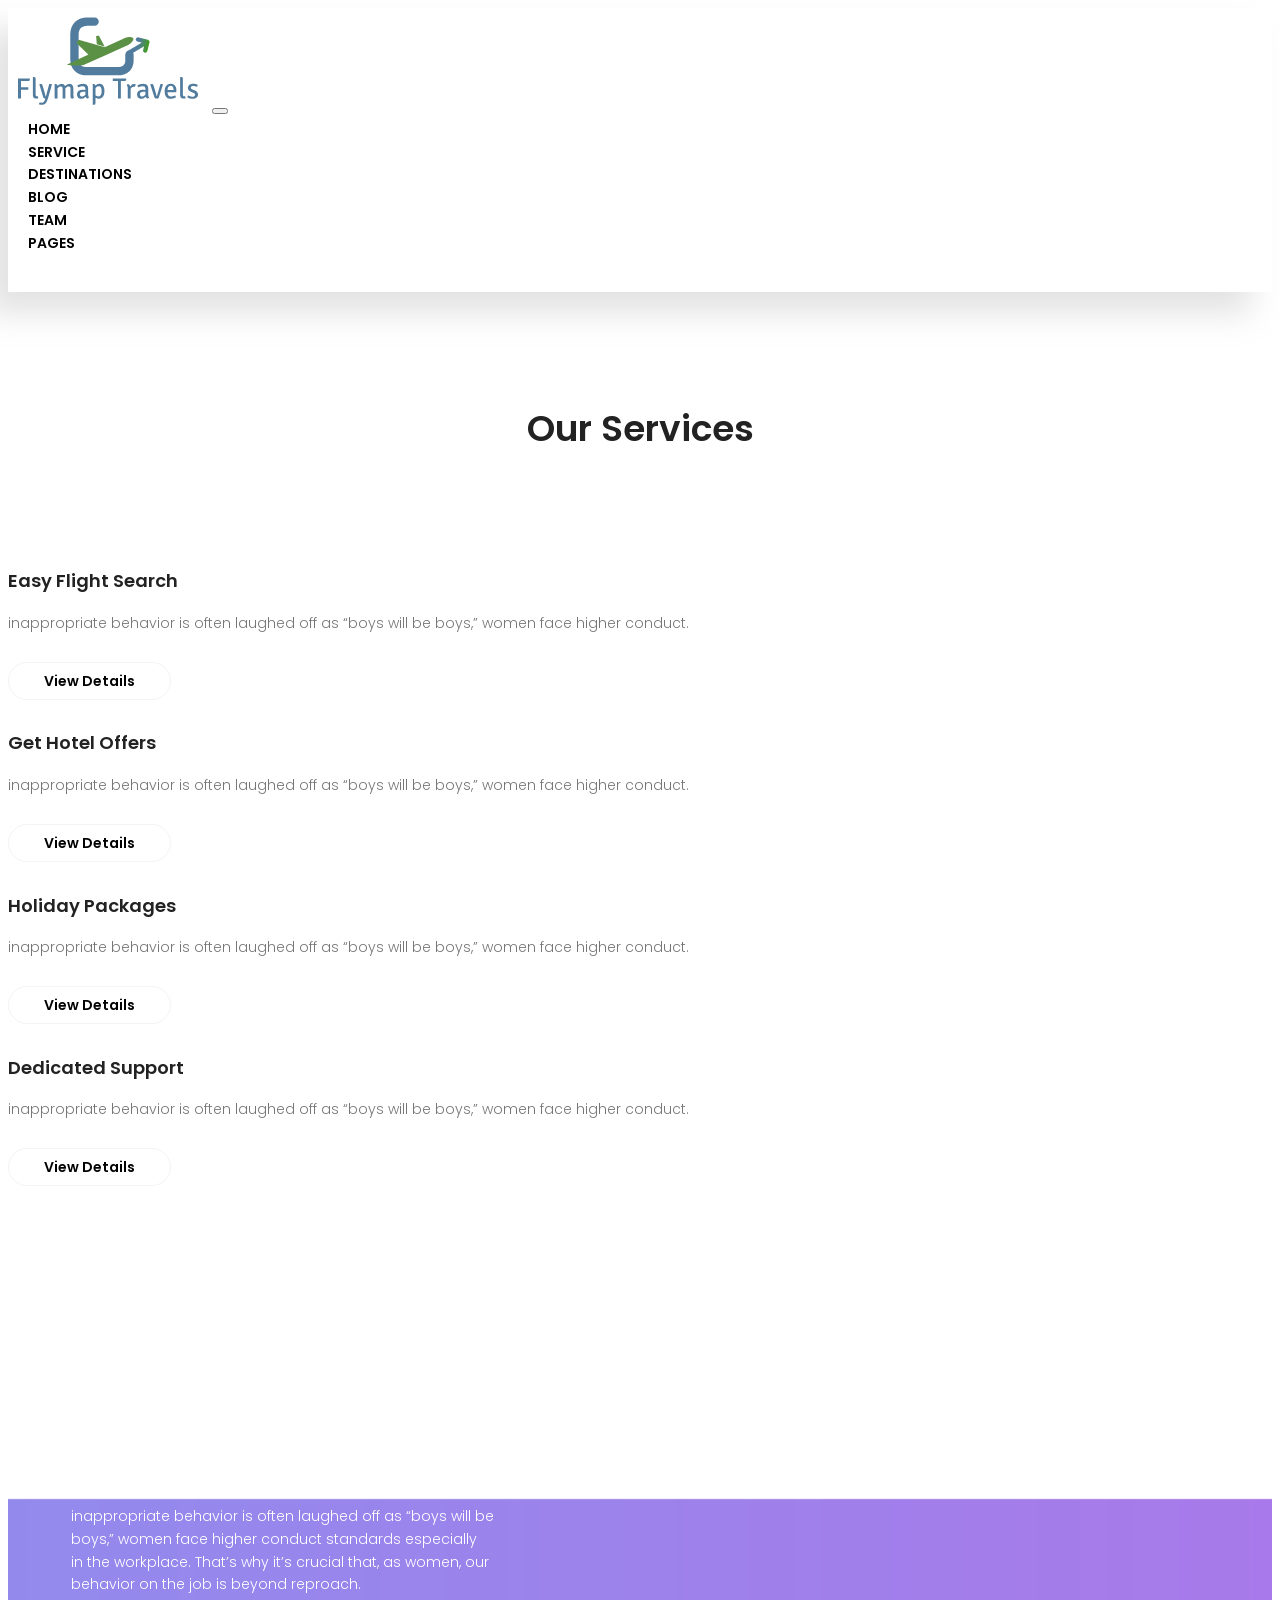
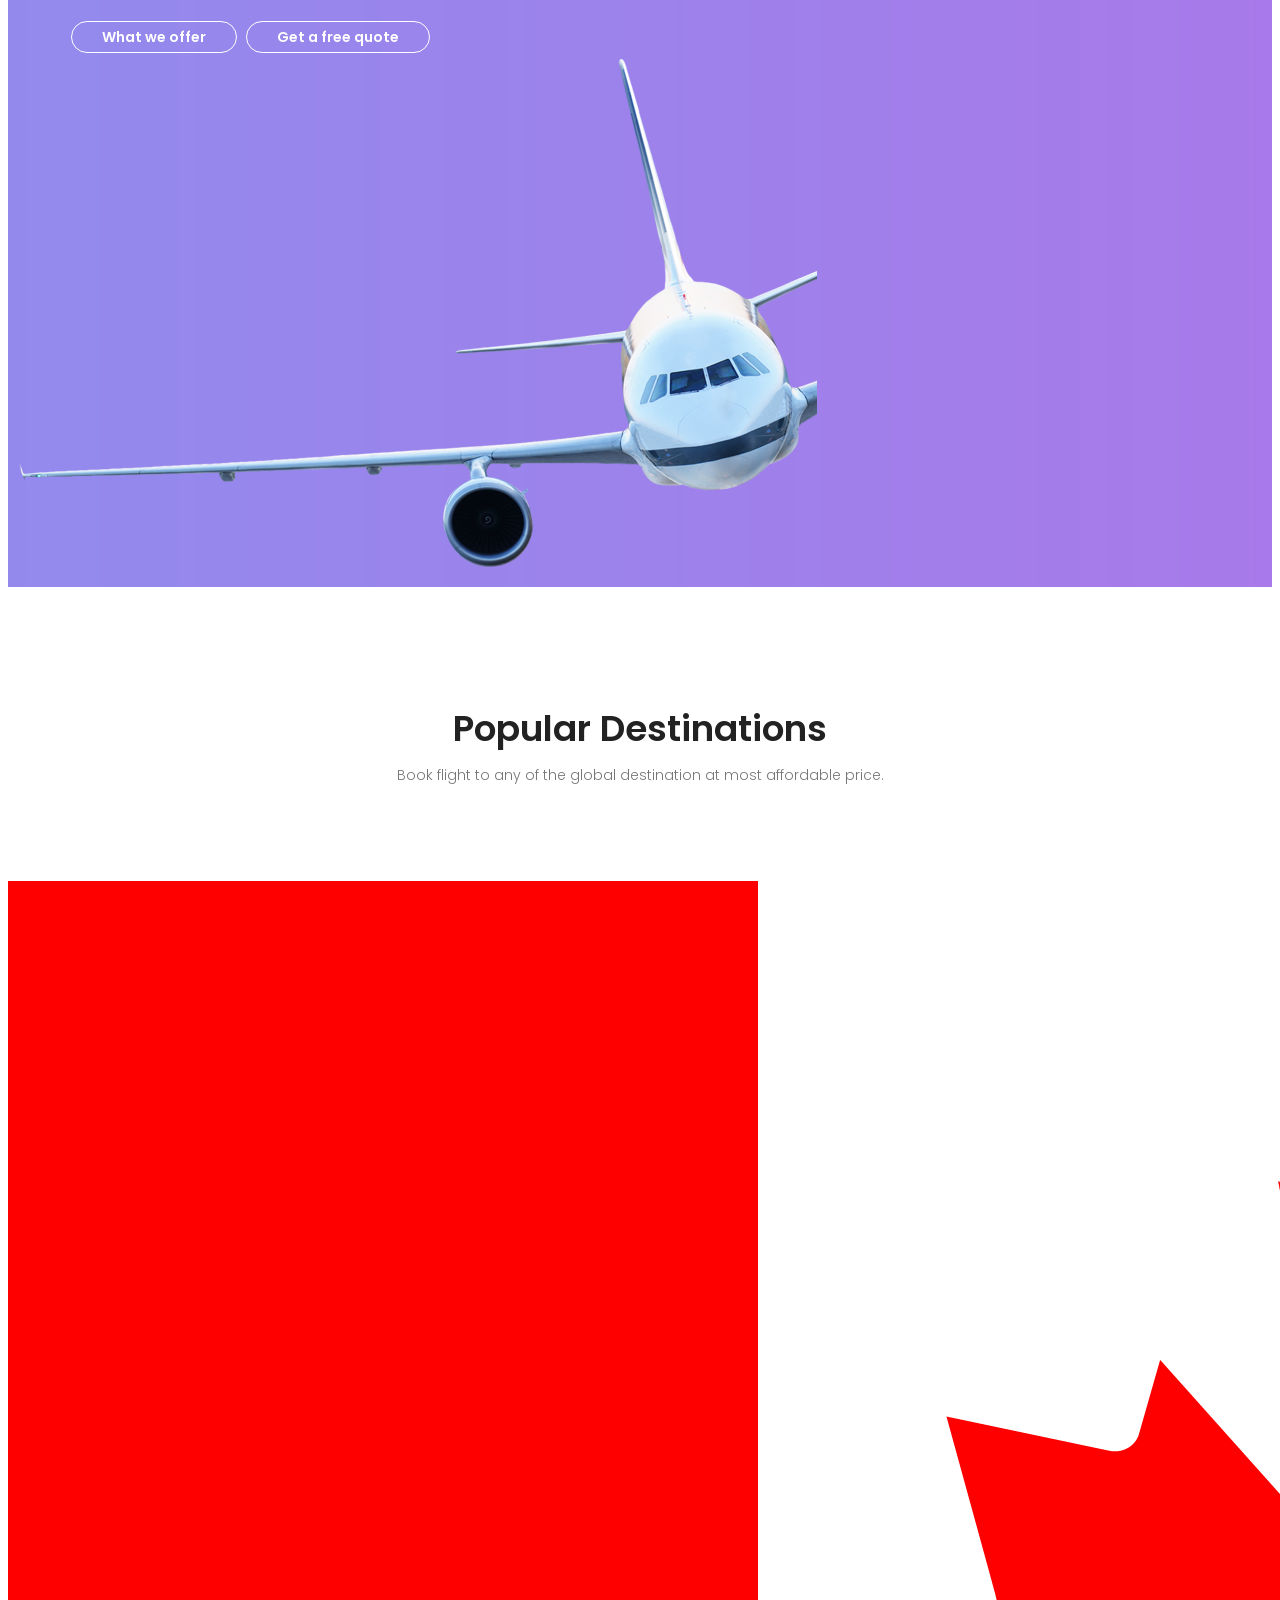
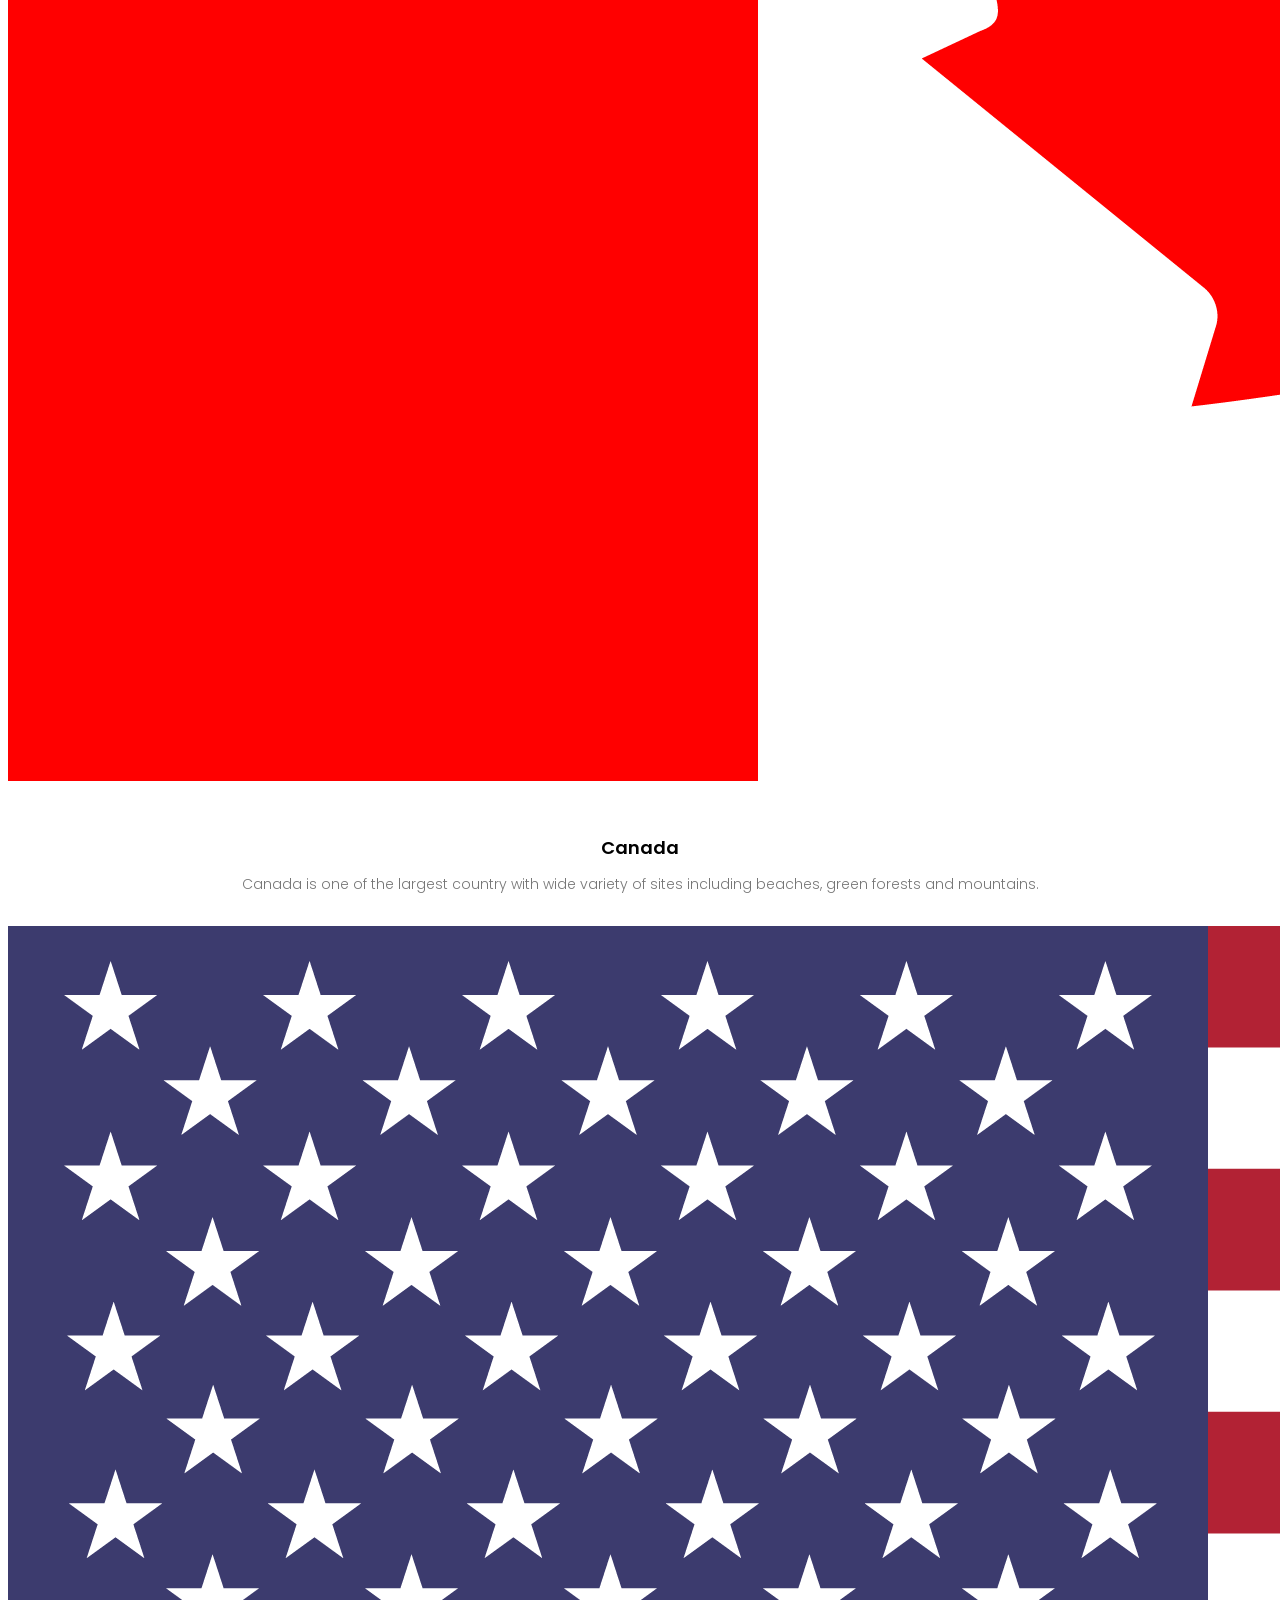
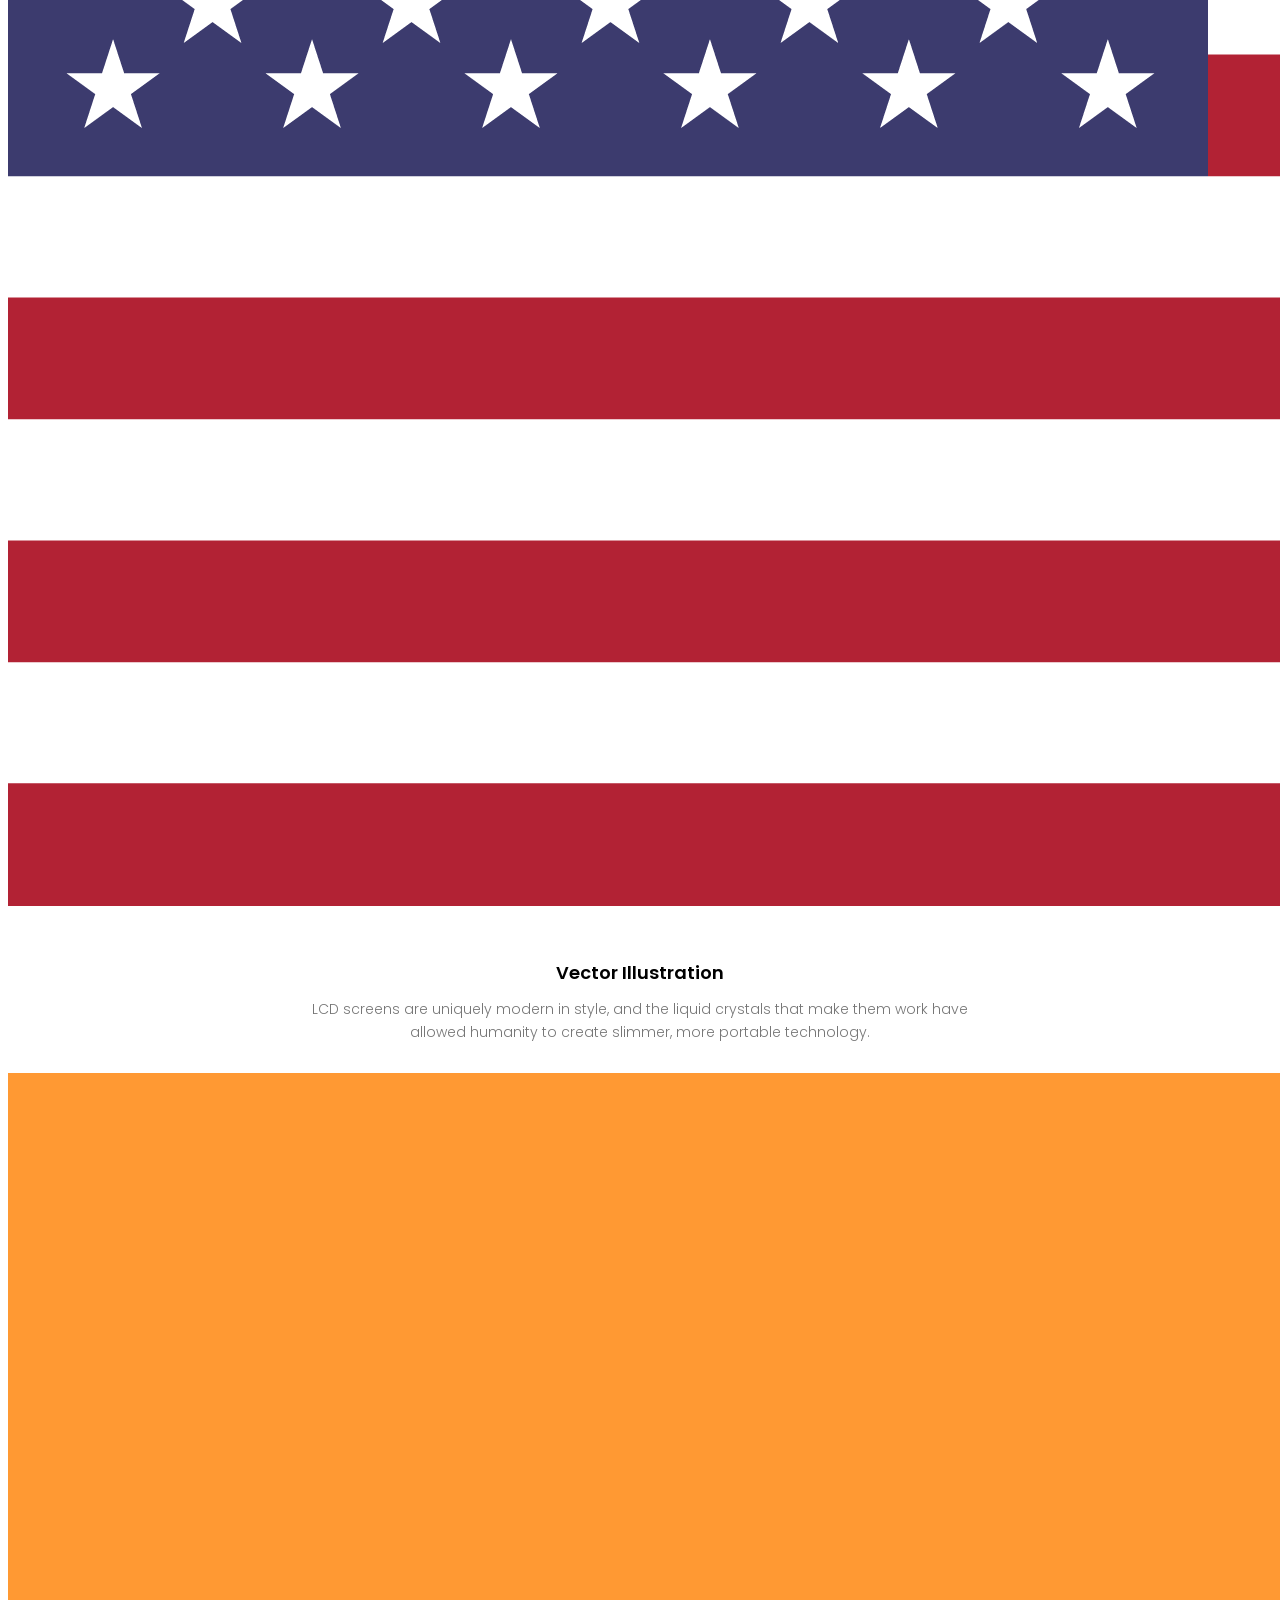
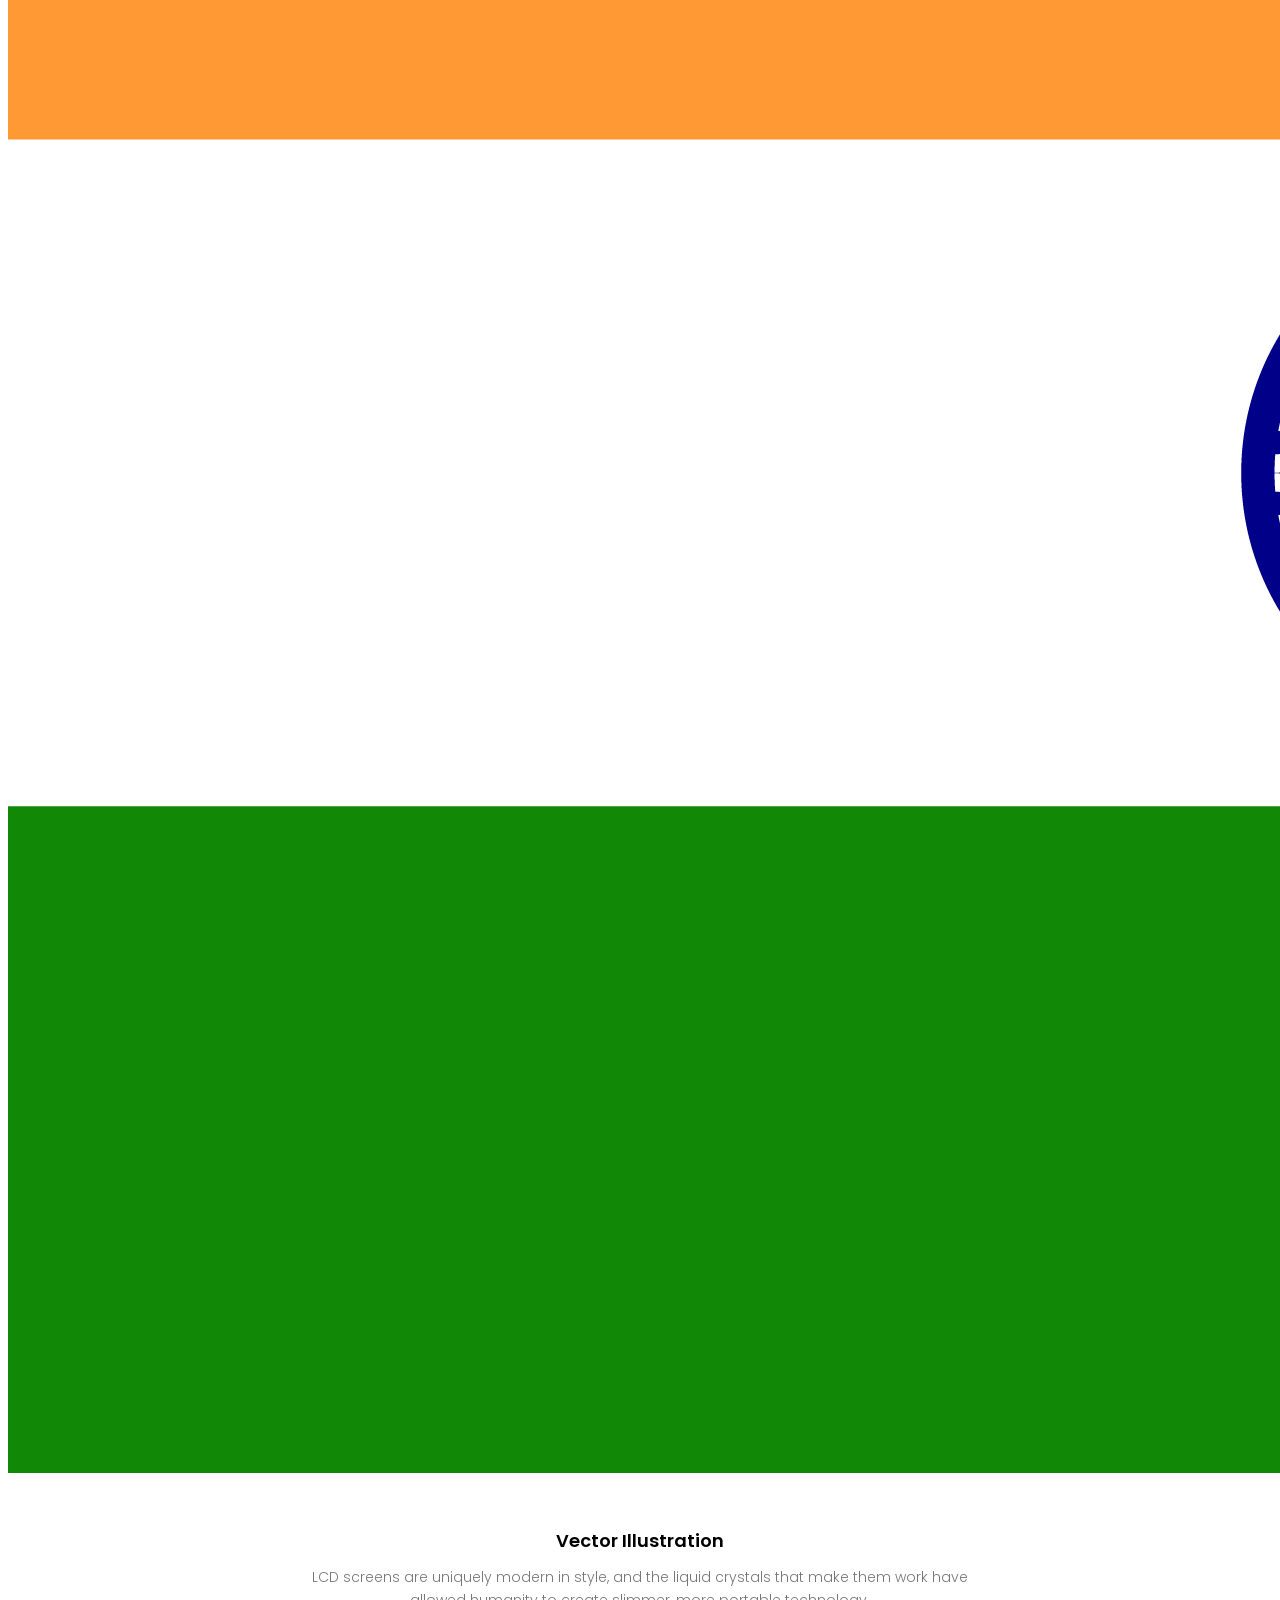
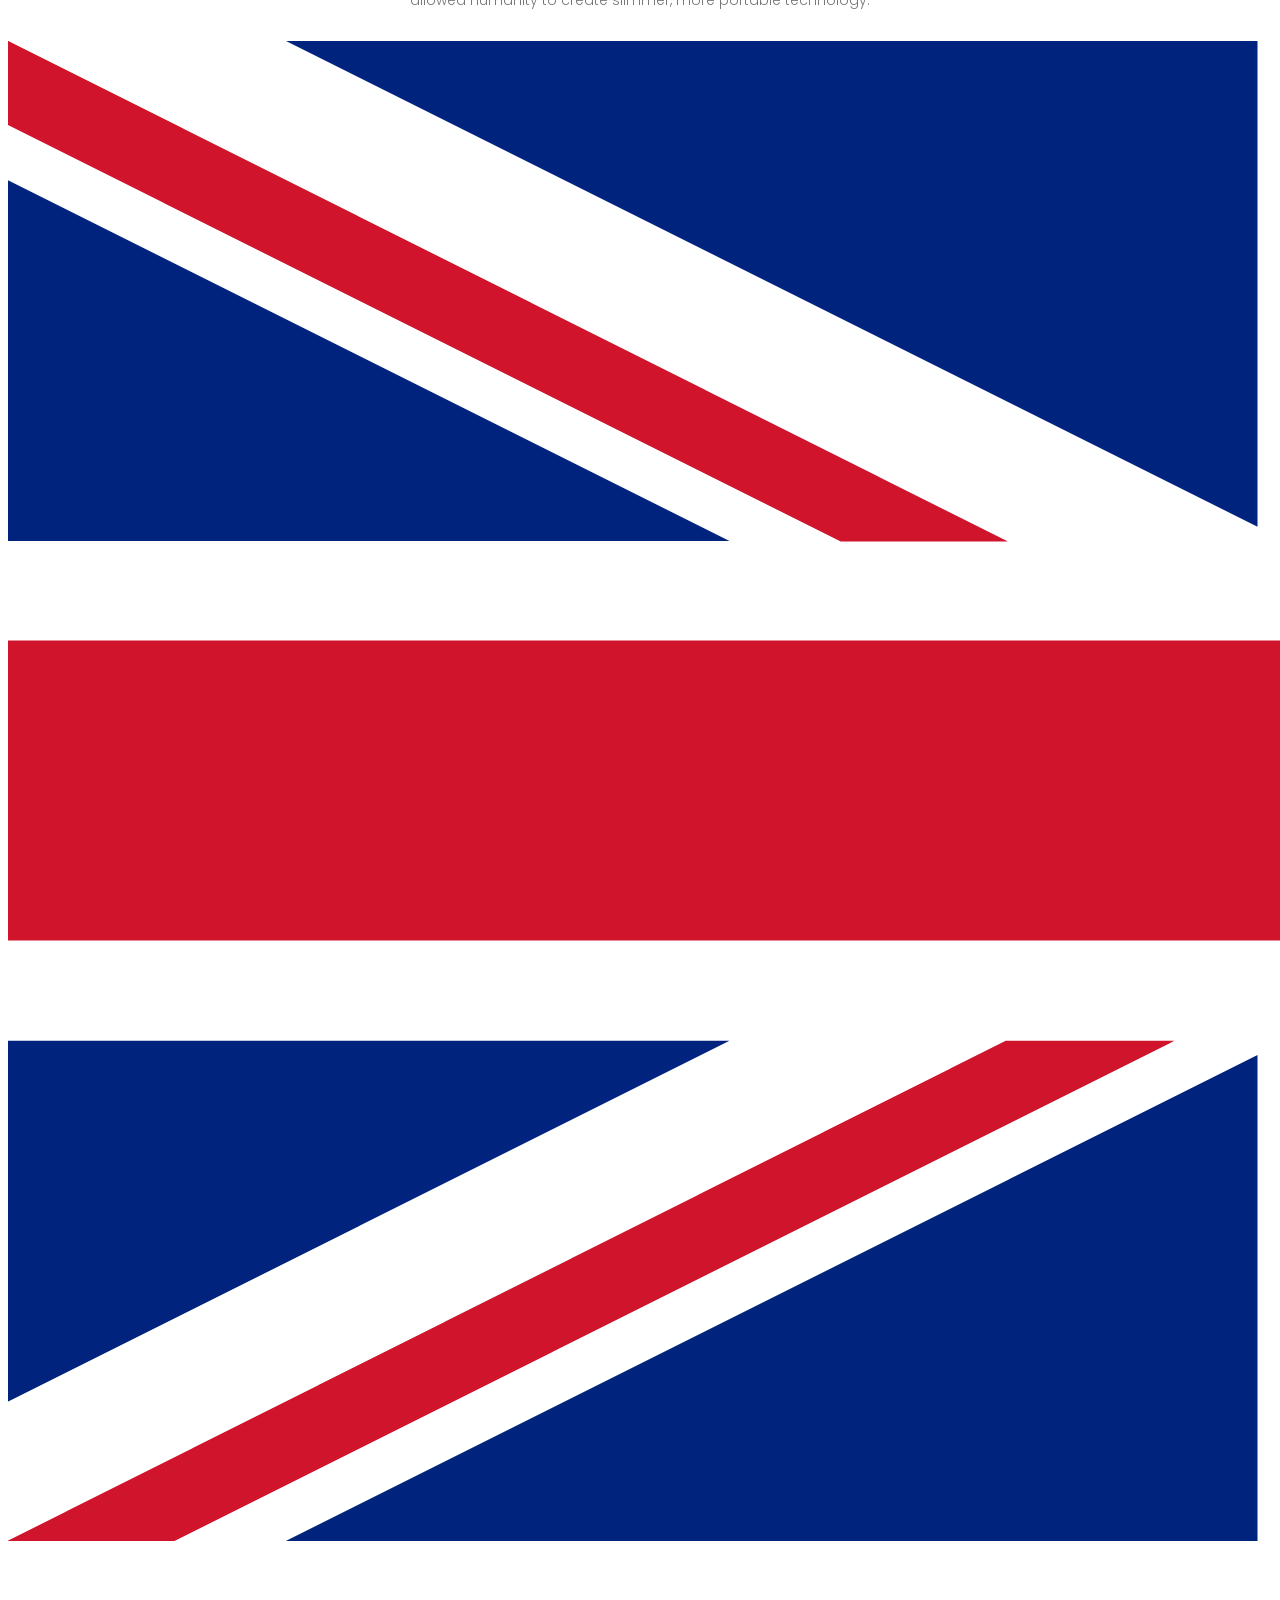
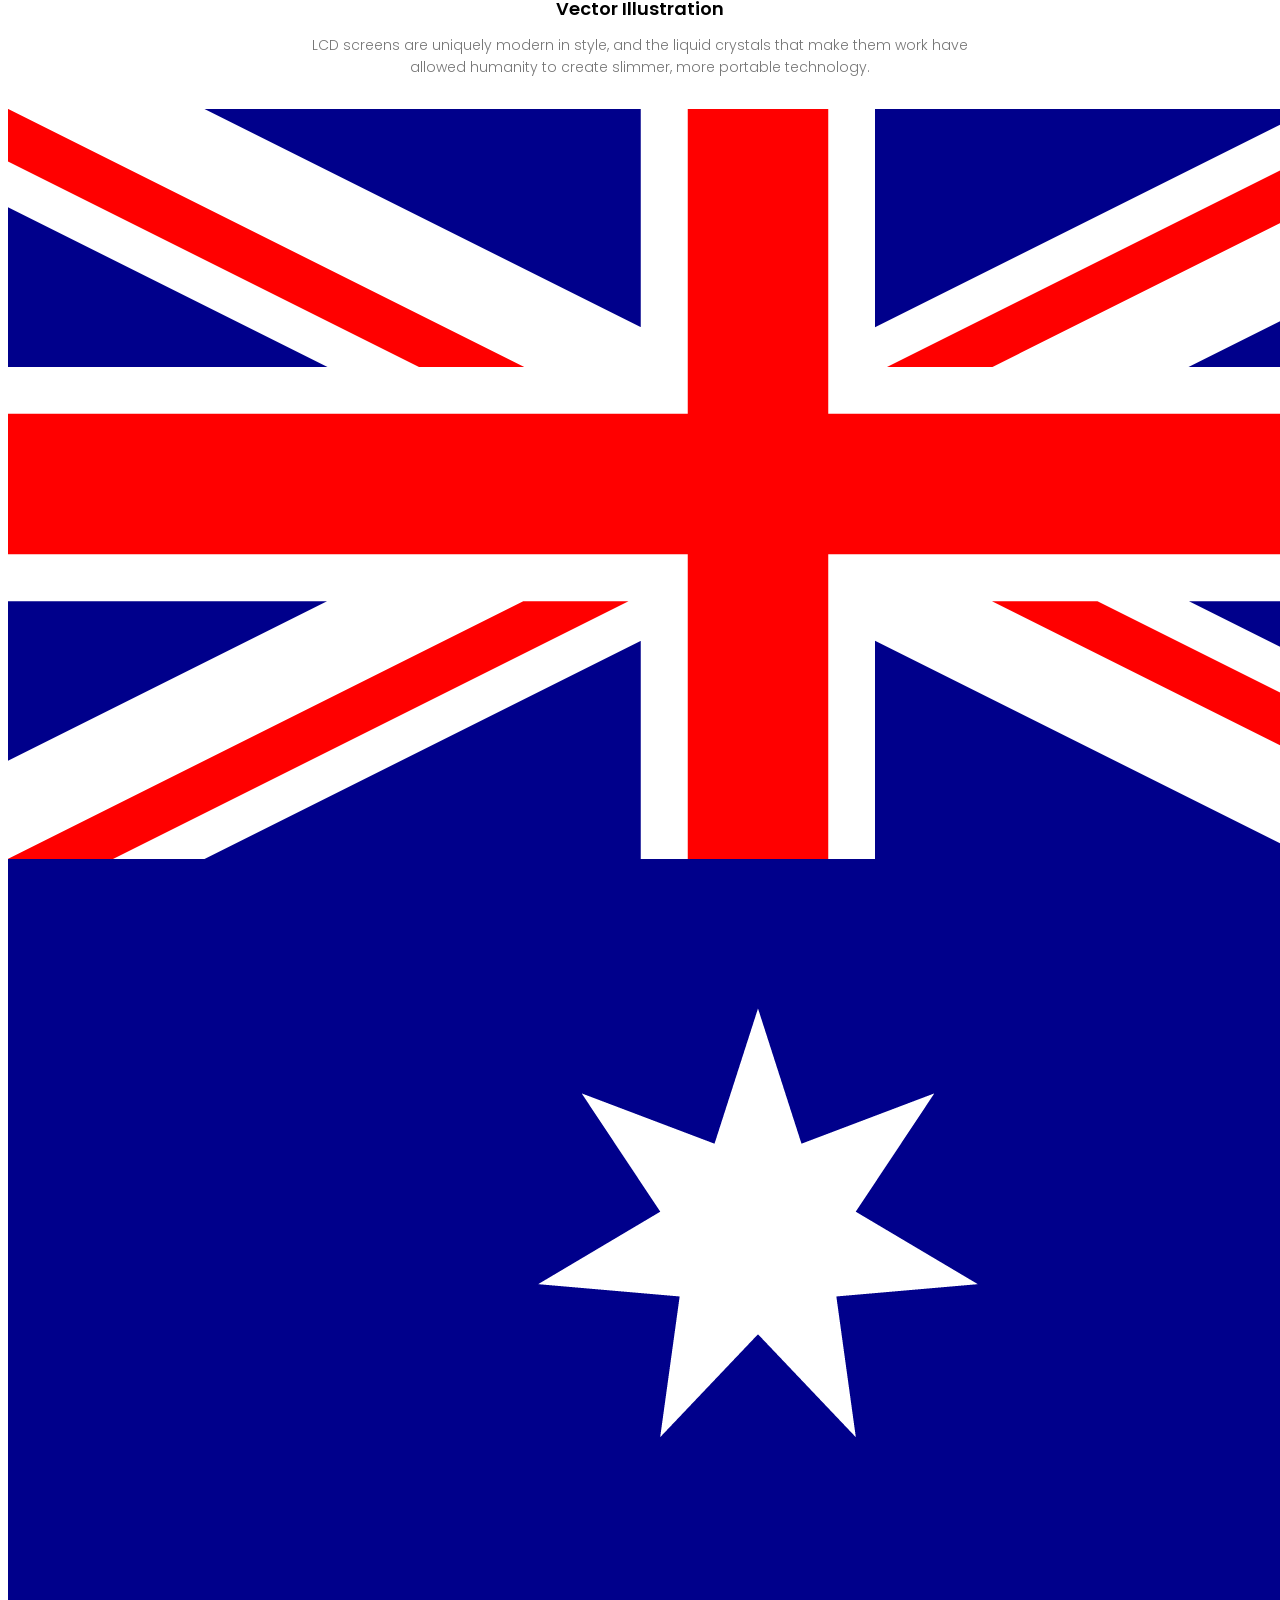
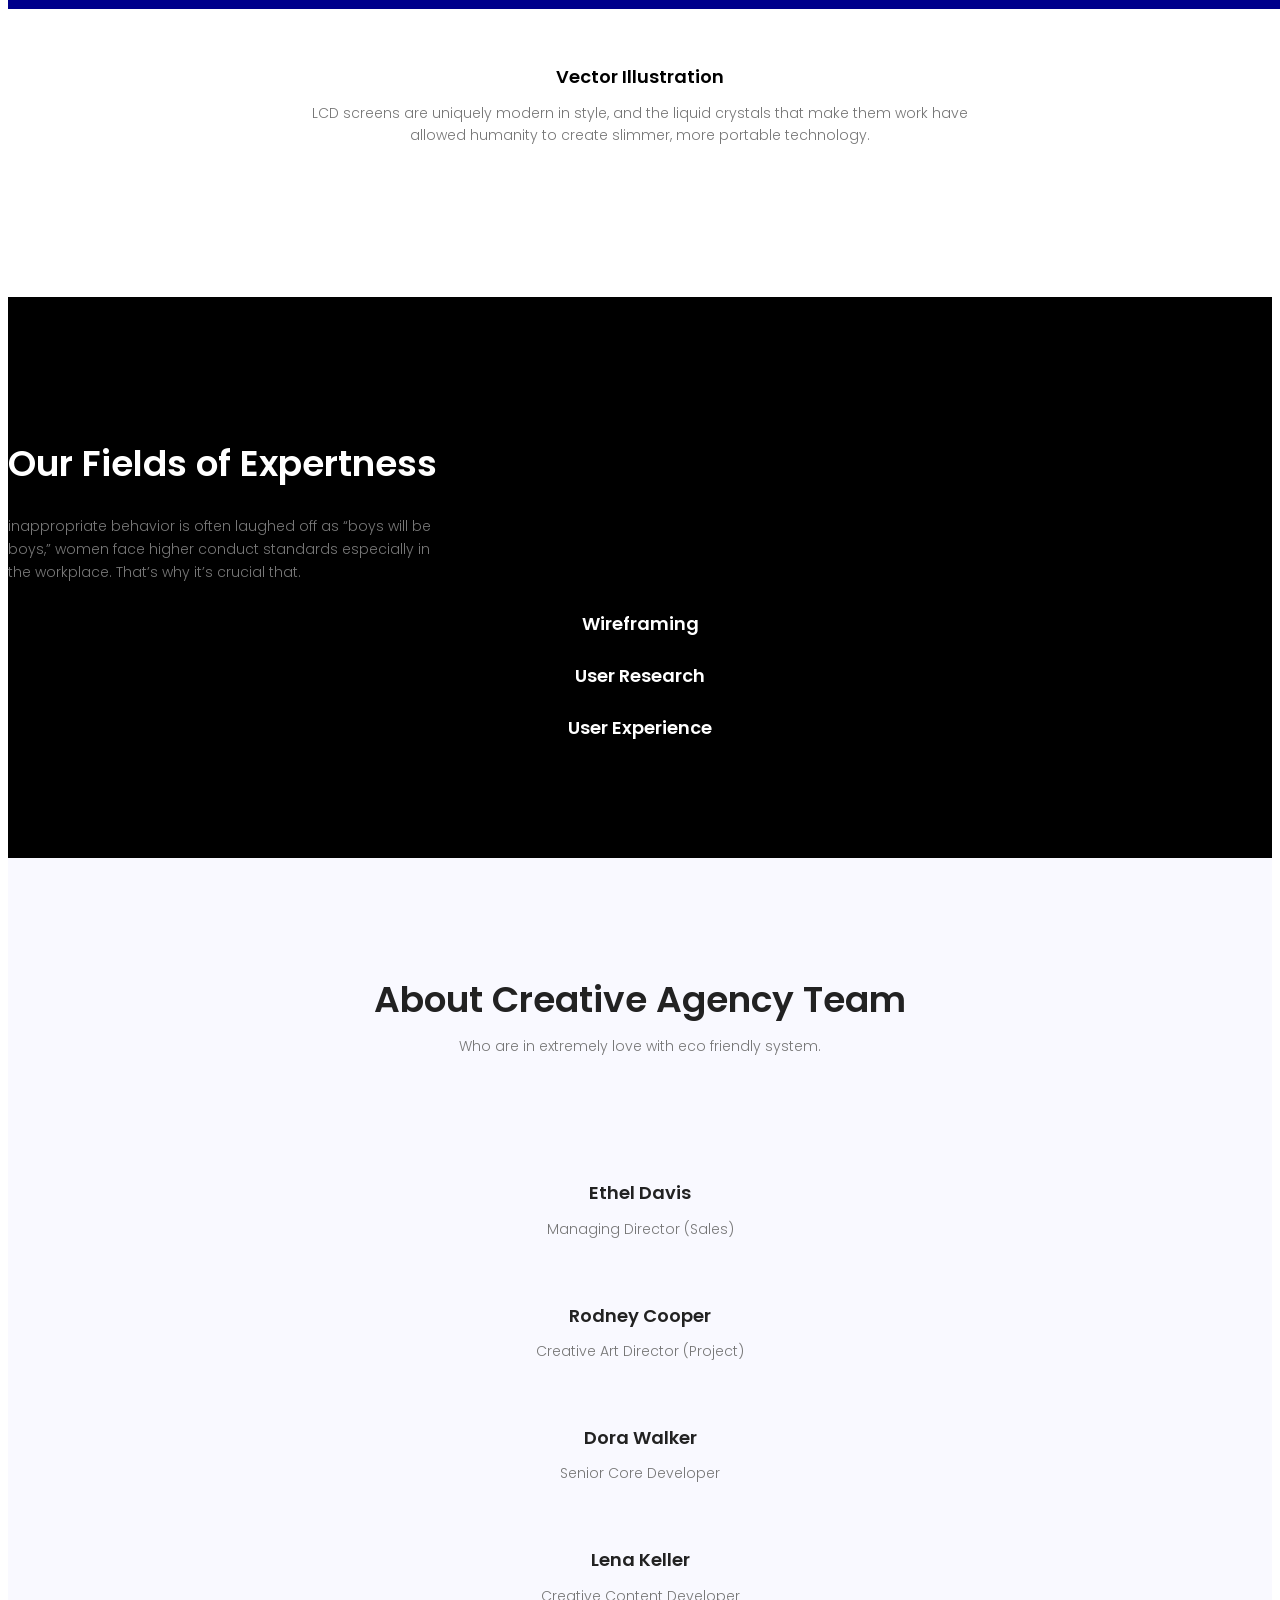
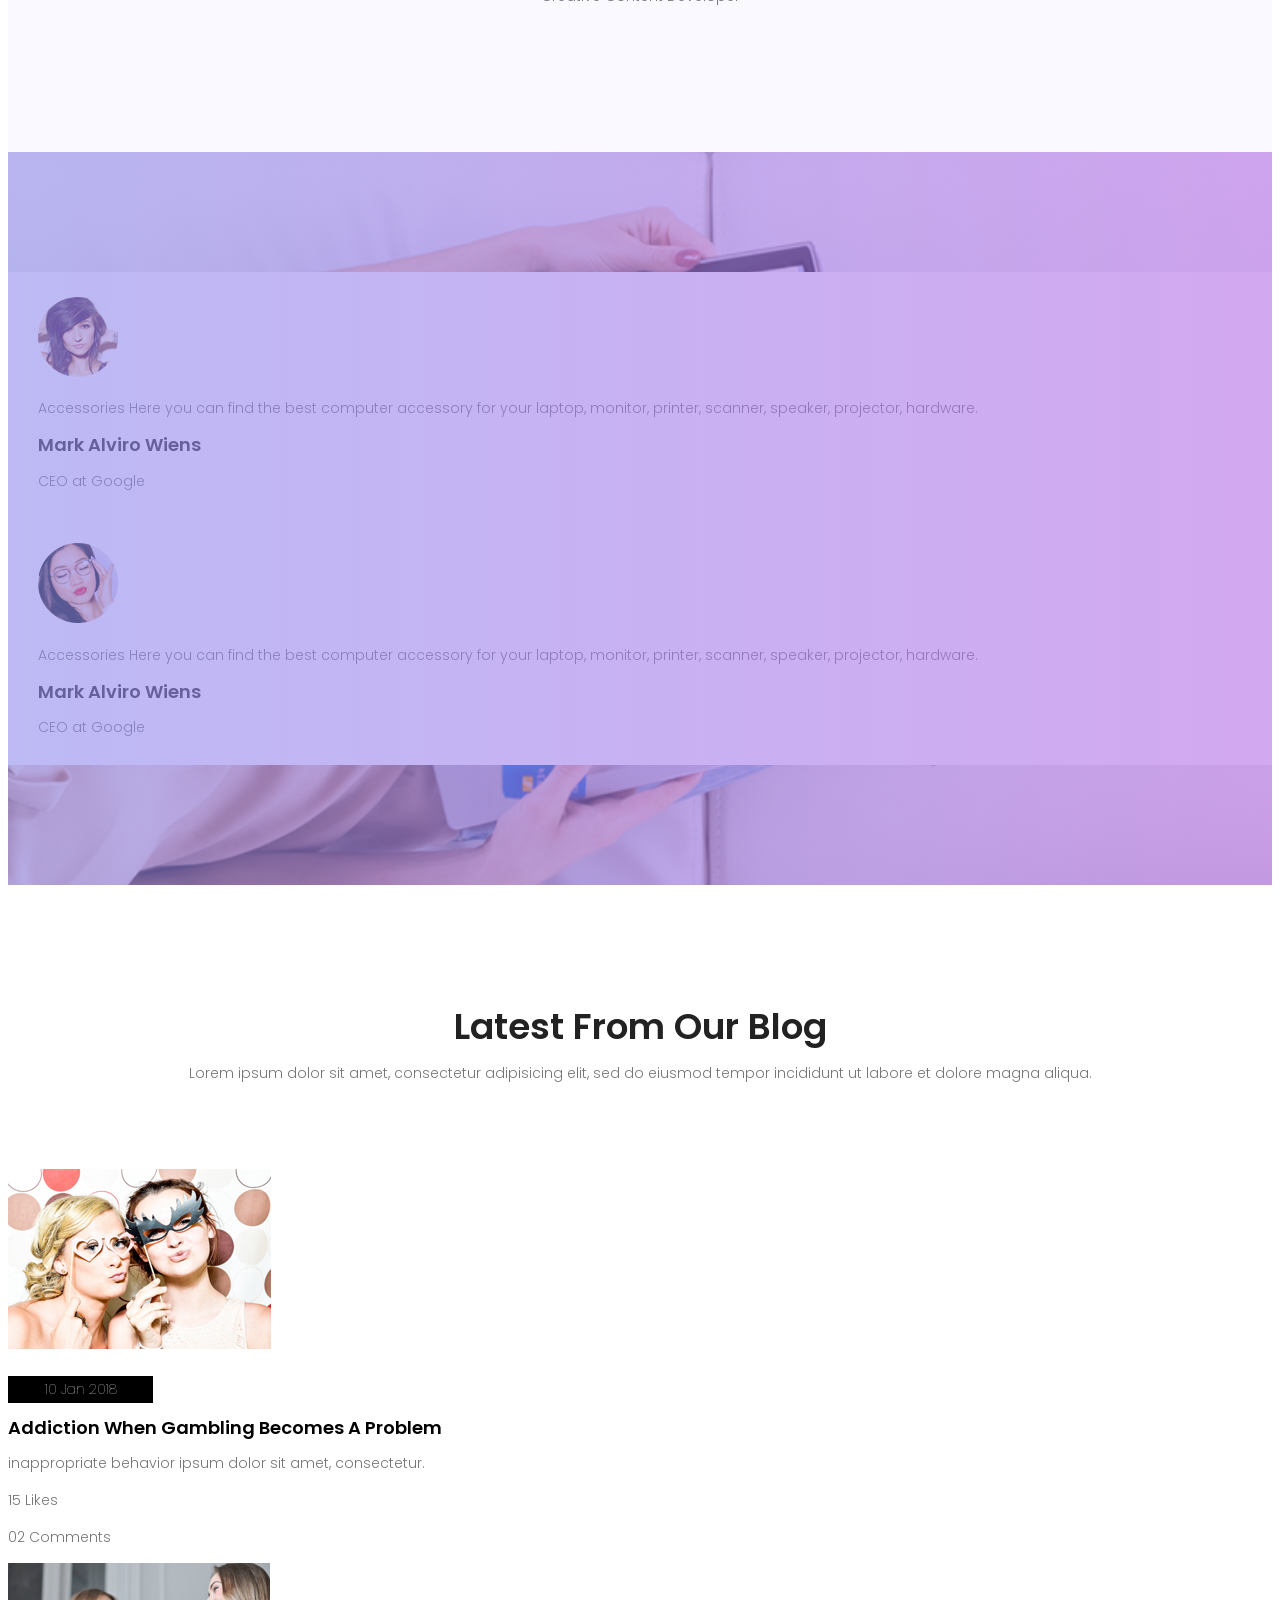
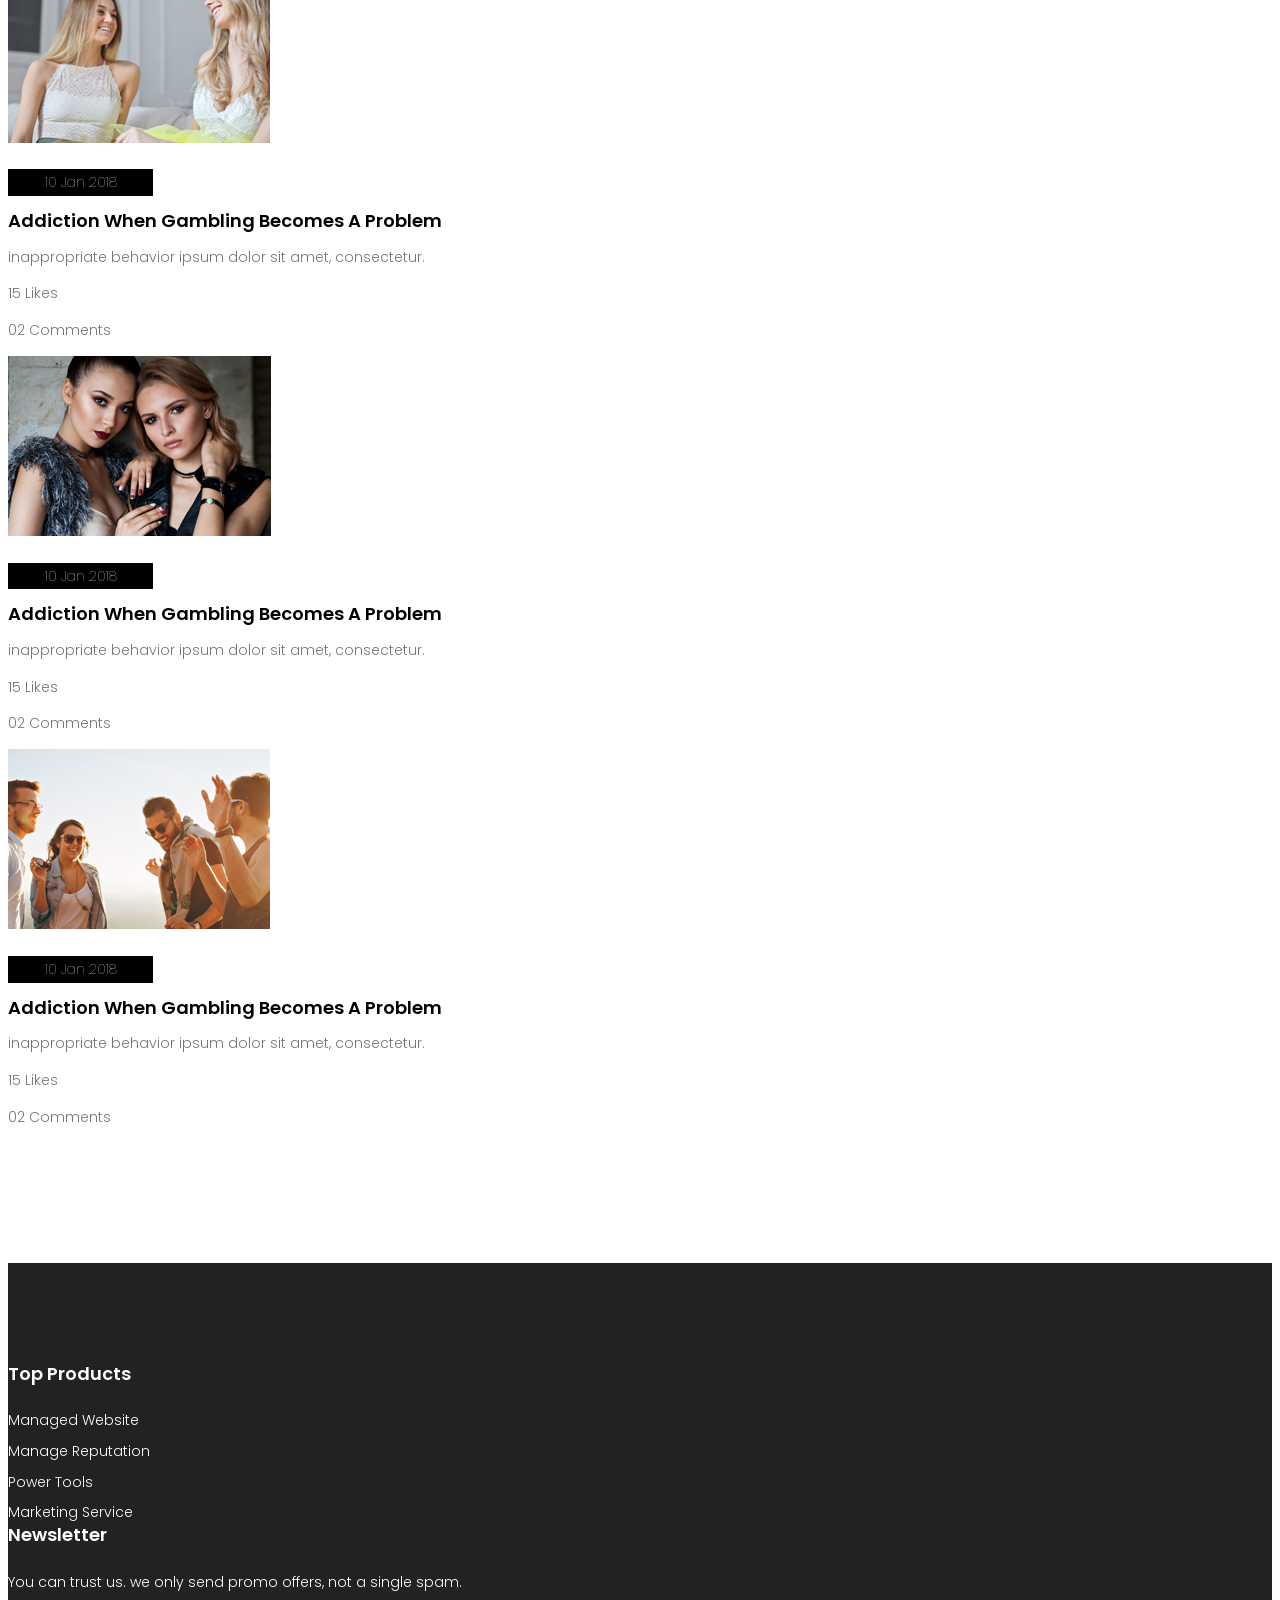
==== index.html @ bc08f811 "Initial commit" ====
<!DOCTYPE html>
<html lang="zxx" class="no-js">

<head>
	<!-- Mobile Specific Meta -->
	<meta name="viewport" content="width=device-width, initial-scale=1, shrink-to-fit=no">
	<!-- Favicon-->
	<link rel="shortcut icon" href="img/fav.png">
	<!-- Author Meta -->
	<meta name="author" content="CodePixar">
	<!-- Meta Description -->
	<meta name="description" content="">
	<!-- Meta Keyword -->
	<meta name="keywords" content="">
	<!-- meta character set -->
	<meta charset="UTF-8">
	<!-- Site Title -->
	<title>Flymap Travels</title>

	<link href="https://fonts.googleapis.com/css?family=Poppins:100,200,400,300,500,600,700" rel="stylesheet">
	<!--
			CSS
			============================================= -->
	<link rel="stylesheet" href="css/linearicons.css">
	<link rel="stylesheet" href="css/font-awesome.min.css">
	<link rel="stylesheet" href="css/jquery.DonutWidget.min.css">
	<link rel="stylesheet" href="css/bootstrap.css">
	<link rel="stylesheet" href="css/owl.carousel.css">
	<link rel="stylesheet" href="css/main.css">
</head>

<body>

	<!-- Start Header Area -->
	<header class="default-header">
		<nav class="navbar navbar-expand-lg  navbar-light">
			<div class="container">
				<a class="navbar-brand" href="index.html">
					<img src="img/logo.png" alt="">
					<!-- <h1>Flymap Travels</h1> -->
				</a>
				<button class="navbar-toggler" type="button" data-toggle="collapse" data-target="#navbarSupportedContent"
					aria-controls="navbarSupportedContent" aria-expanded="false" aria-label="Toggle navigation">
					<span class="navbar-toggler-icon"></span>
				</button>

				<div class="collapse navbar-collapse justify-content-end align-items-center" id="navbarSupportedContent">
					<ul class="navbar-nav">
						<li><a href="#home">Home</a></li>
						<li><a href="#service">Service</a></li>
						<li><a href="#project">Destinations</a></li>
						<li><a href="#blog">blog</a></li>
						<li><a href="#team">team</a></li>
						<!-- Dropdown -->
						<li class="dropdown">
							<a class="dropdown-toggle" href="#" id="navbardrop" data-toggle="dropdown">
								Pages
							</a>
							<div class="dropdown-menu">
								<a class="dropdown-item" href="generic.html">Generic</a>
								<a class="dropdown-item" href="elements.html">Elements</a>
							</div>
						</li>
					</ul>
				</div>
			</div>
		</nav>
	</header>
	<!-- End Header Area -->

	<!-- start banner Area -->
	<section class="banner-area relative" id="home" data-parallax="scroll" data-image-src="img/header-bg-new.jpg">
		<div class="overlay-bg overlay"></div>
		<div class="container">
			<div class="row fullscreen  d-flex align-items-center justify-content-end">
				<div class="banner-content col-lg-6 col-md-12">
					<h1>
						We Provide <br>
						<span>Solutions</span> that <br>
						Brings <span>Joy</span>
					</h1>
					<!-- <a href="#" class="primary-btn2 header-btn text-uppercase">Hire Us Now!</a> -->
				</div>
			</div>
		</div>
	</section>
	<!-- End banner Area -->


	<!-- start service Area-->
	<section class="service-area pt-100 pb-150" id="service">
		<div class="container">
			<div class="row d-flex justify-content-center">
				<div class="menu-content pb-70 col-lg-8">
					<div class="title text-center">
						<h1 class="mb-10">Our Services</h1>
						<!-- <p>Lorem ipsum dolor sit amet, consectetur adipisicing elit, sed do eiusmod tempor incididunt ut labore et
							dolore magna aliqua.</p> -->
					</div>
				</div>
			</div>
			<div class="row">
				<div class="sigle-service col-lg-3 col-md-6">
					<span class="lnr lnr-rocket"></span>
					<h4>Easy Flight Search</h4>
					<p>
						inappropriate behavior is often laughed off as “boys will be boys,” women face higher conduct.
					</p>
					<a href="#" class="text-uppercase primary-btn2 primary-border circle">View Details</a>
				</div>
				<div class="sigle-service col-lg-3 col-md-6">
					<span class="lnr lnr-magic-wand"></span>
					<h4>Get Hotel Offers</h4>
					<p>
						inappropriate behavior is often laughed off as “boys will be boys,” women face higher conduct.
					</p>
					<a href="#" class="text-uppercase primary-btn2 primary-border circle">View Details</a>
				</div>
				<div class="sigle-service col-lg-3 col-md-6">
					<span class="lnr lnr-gift"></span>
					<h4>Holiday Packages</h4>
					<p>
						inappropriate behavior is often laughed off as “boys will be boys,” women face higher conduct.
					</p>
					<a href="#" class="text-uppercase primary-btn2 primary-border circle">View Details</a>
				</div>
				<div class="sigle-service col-lg-3 col-md-6">
					<span class="lnr lnr-phone"></span>
					<h4>Dedicated Support</h4>
					<p>
						inappropriate behavior is often laughed off as “boys will be boys,” women face higher conduct.
					</p>
					<a href="#" class="text-uppercase primary-btn2 primary-border circle">View Details</a>
				</div>

			</div>
		</div>
	</section>
	<!-- end service Area-->


	<!-- Start About Area -->
	<section class="about-area">
		<div class="container-fluid">
			<div class="row justify-content-end align-items-center d-flex no-padding">
				<div class="col-lg-6 about-left mt-70">
					<h1>We can help <br>
						You get your perfect Flight</h1>
					<p>
						inappropriate behavior is often laughed off as “boys will be <br> boys,” women face higher conduct standards
						especially <br> in the workplace. That’s why it’s crucial that, as women, our <br> behavior on the job is
						beyond reproach.
					</p>
					<div class="buttons">
						<a href="#" class="about-btn text-uppercase primary-border circle">What we offer</a>
						<a href="#" class="about-btn text-uppercase  primary-border circle">Get a free quote</a>
					</div>
				</div>
				<div class="col-lg-6 about-right">
					<img class="img-fluid" src="img/about-plane.png" alt="">
				</div>
			</div>
		</div>
	</section>
	<!-- End About Area -->


	<!-- Start project Area -->
	<section class="project-area section-gap" id="project">
		<div class="container">
			<div class="row d-flex justify-content-center">
				<div class="menu-content pb-40 col-lg-8">
					<div class="title text-center">
						<h1 class="mb-10">Popular Destinations</h1>
						<p>Book flight to any of the global destination at most affordable price.</p>
					</div>
				</div>
			</div>
			<div class="row">
				<div class="active-works-carousel mt-40">
					<div class="item">
						<img class="img-fluid" src="img/canada-flag-xl.png" alt="">
						<div class="caption text-center mt-20">
							<h6 class="text-uppercase">Canada</h6>
							<p>Canada is one of the largest country with wide variety of sites including beaches, green forests and
								mountains.</p>
						</div>
					</div>
					<div class="item">
						<img class="img-fluid" src="img/united-states-of-america-flag-xl.png" alt="">
						<div class="caption text-center mt-20">
							<h6 class="text-uppercase">Vector Illustration</h6>
							<p>LCD screens are uniquely modern in style, and the liquid crystals that make them work have <br> allowed
								humanity to create slimmer, more portable technology.</p>
						</div>
					</div>
					<div class="item">
						<img class="img-fluid" src="img/india-flag-xl.png" alt="">
						<div class="caption text-center mt-20">
							<h6 class="text-uppercase">Vector Illustration</h6>
							<p>LCD screens are uniquely modern in style, and the liquid crystals that make them work have <br> allowed
								humanity to create slimmer, more portable technology.</p>
						</div>
					</div>
					<div class="item">
						<img class="img-fluid" src="img/united-kingdom-flag-xl.png" alt="">
						<div class="caption text-center mt-20">
							<h6 class="text-uppercase">Vector Illustration</h6>
							<p>LCD screens are uniquely modern in style, and the liquid crystals that make them work have <br> allowed
								humanity to create slimmer, more portable technology.</p>
						</div>
					</div>
					<div class="item">
						<img class="img-fluid" src="img/australia-flag-xl.png" alt="">
						<div class="caption text-center mt-20">
							<h6 class="text-uppercase">Vector Illustration</h6>
							<p>LCD screens are uniquely modern in style, and the liquid crystals that make them work have <br> allowed
								humanity to create slimmer, more portable technology.</p>
						</div>
					</div>
				</div>
			</div>
		</div>
	</section>
	<!-- End project Area -->


	<!-- Start skill Area -->
	<section class="skill-area section-gap">
		<div class="container">
			<div class="row">
				<div class="col-lg-6 skill-left">
					<h1 class="text-white mb-30">Our Fields of Expertness</h1>
					<p>
						inappropriate behavior is often laughed off as “boys will be <br> boys,” women face higher conduct standards
						especially in <br> the workplace. That’s why it’s crucial that.
					</p>
				</div>
				<div class="col-lg-6 skill-right">
					<div class="row d-flex justify-content-center">
						<div class="col-lg-4 col-md-4 single-skill">
							<div class="skill1 d-block mx-auto"></div>
							<h4>Wireframing</h4>
						</div>
						<div class="col-lg-4 col-md-4 single-skill">
							<div class="skill2 d-block mx-auto"></div>
							<h4>User Research</h4>
						</div>
						<div class="col-lg-4 col-md-4 single-skill">
							<div class="skill3 d-block mx-auto"></div>
							<h4>User Experience</h4>
						</div>
					</div>
				</div>
			</div>
		</div>
	</section>
	<!-- End skill Area -->


	<!-- Start team Area -->
	<section class="team-area section-gap" id="team">
		<div class="container">
			<div class="row d-flex justify-content-center">
				<div class="menu-content pb-70 col-lg-8">
					<div class="title text-center">
						<h1 class="mb-10">About Creative Agency Team</h1>
						<p>Who are in extremely love with eco friendly system.</p>
					</div>
				</div>
			</div>
			<div class="row justify-content-center d-flex align-items-center">
				<div class="col-md-3 single-team">
					<div class="thumb">
						<img class="img-fluid" src="img/t1.jpg" alt="">
						<div class="align-items-center justify-content-center d-flex">
							<a href="#"><i class="fa fa-facebook"></i></a>
							<a href="#"><i class="fa fa-twitter"></i></a>
							<a href="#"><i class="fa fa-linkedin"></i></a>
						</div>
					</div>
					<div class="meta-text mt-30 text-center">
						<h4>Ethel Davis</h4>
						<p>Managing Director (Sales)</p>
					</div>
				</div>
				<div class="col-md-3 single-team">
					<div class="thumb">
						<img class="img-fluid" src="img/t2.jpg" alt="">
						<div class="align-items-center justify-content-center d-flex">
							<a href="#"><i class="fa fa-facebook"></i></a>
							<a href="#"><i class="fa fa-twitter"></i></a>
							<a href="#"><i class="fa fa-linkedin"></i></a>
						</div>
					</div>
					<div class="meta-text mt-30 text-center">
						<h4>Rodney Cooper</h4>
						<p>Creative Art Director (Project)</p>
					</div>
				</div>
				<div class="col-md-3 single-team">
					<div class="thumb">
						<img class="img-fluid" src="img/t3.jpg" alt="">
						<div class="align-items-center justify-content-center d-flex">
							<a href="#"><i class="fa fa-facebook"></i></a>
							<a href="#"><i class="fa fa-twitter"></i></a>
							<a href="#"><i class="fa fa-linkedin"></i></a>
						</div>
					</div>
					<div class="meta-text mt-30 text-center">
						<h4>Dora Walker</h4>
						<p>Senior Core Developer</p>
					</div>
				</div>
				<div class="col-md-3 single-team">
					<div class="thumb">
						<img class="img-fluid" src="img/t4.jpg" alt="">
						<div class="align-items-center justify-content-center d-flex">
							<a href="#"><i class="fa fa-facebook"></i></a>
							<a href="#"><i class="fa fa-twitter"></i></a>
							<a href="#"><i class="fa fa-linkedin"></i></a>
						</div>
					</div>
					<div class="meta-text mt-30 text-center">
						<h4>Lena Keller</h4>
						<p>Creative Content Developer</p>
					</div>
				</div>

			</div>
		</div>
	</section>
	<!-- End team Area -->


	<!-- Start testimonial Area -->
	<section class="testimonial-area relative section-gap">
		<div class="overlay overlay-bg"></div>
		<div class="container">
			<div class="row">
				<div class="active-testimonial">
					<div class="single-testimonial item d-flex flex-row">
						<div class="thumb">
							<img class="img-fluid" src="img/user1.png" alt="">
						</div>
						<div class="desc">
							<p>
								Accessories Here you can find the best computer accessory for your laptop, monitor, printer, scanner,
								speaker, projector, hardware.
							</p>
							<h4 mt-30>Mark Alviro Wiens</h4>
							<p>CEO at Google</p>
						</div>
					</div>
					<div class="single-testimonial item d-flex flex-row">
						<div class="thumb">
							<img class="img-fluid" src="img/user2.png" alt="">
						</div>
						<div class="desc">
							<p>
								Accessories Here you can find the best computer accessory for your laptop, monitor, printer, scanner,
								speaker, projector, hardware.
							</p>
							<h4 mt-30>Mark Alviro Wiens</h4>
							<p>CEO at Google</p>
						</div>
					</div>
				</div>
			</div>
		</div>
	</section>
	<!-- End testimonial Area -->


	<!-- start blog Area -->
	<section class="blog-area section-gap" id="blog">
		<div class="container">
			<div class="row d-flex justify-content-center">
				<div class="menu-content pb-70 col-lg-8">
					<div class="title text-center">
						<h1 class="mb-10">Latest From Our Blog</h1>
						<p>Lorem ipsum dolor sit amet, consectetur adipisicing elit, sed do eiusmod tempor incididunt ut labore et
							dolore magna aliqua.</p>
					</div>
				</div>
			</div>
			<div class="row">
				<div class="col-lg-3 col-md-6 single-blog">
					<img class="img-fluid" src="img/b1.jpg" alt="">
					<p class="date">10 Jan 2018</p>
					<h4><a href="#">Addiction When Gambling
							Becomes A Problem</a></h4>
					<p>
						inappropriate behavior ipsum dolor sit amet, consectetur.
					</p>
					<div class="meta-bottom d-flex justify-content-between">
						<p><span class="lnr lnr-heart"></span> 15 Likes</p>
						<p><span class="lnr lnr-bubble"></span> 02 Comments</p>
					</div>
				</div>
				<div class="col-lg-3 col-md-6 single-blog">
					<img class="img-fluid" src="img/b2.jpg" alt="">
					<p class="date">10 Jan 2018</p>
					<h4><a href="#">Addiction When Gambling
							Becomes A Problem</a></h4>
					<p>
						inappropriate behavior ipsum dolor sit amet, consectetur.
					</p>
					<div class="meta-bottom d-flex justify-content-between">
						<p><span class="lnr lnr-heart"></span> 15 Likes</p>
						<p><span class="lnr lnr-bubble"></span> 02 Comments</p>
					</div>
				</div>
				<div class="col-lg-3 col-md-6 single-blog">
					<img class="img-fluid" src="img/b3.jpg" alt="">
					<p class="date">10 Jan 2018</p>
					<h4><a href="#">Addiction When Gambling
							Becomes A Problem</a></h4>
					<p>
						inappropriate behavior ipsum dolor sit amet, consectetur.
					</p>
					<div class="meta-bottom d-flex justify-content-between">
						<p><span class="lnr lnr-heart"></span> 15 Likes</p>
						<p><span class="lnr lnr-bubble"></span> 02 Comments</p>
					</div>
				</div>
				<div class="col-lg-3 col-md-6 single-blog">
					<img class="img-fluid" src="img/b4.jpg" alt="">
					<p class="date">10 Jan 2018</p>
					<h4><a href="#">Addiction When Gambling
							Becomes A Problem</a></h4>
					<p>
						inappropriate behavior ipsum dolor sit amet, consectetur.
					</p>
					<div class="meta-bottom d-flex justify-content-between">
						<p><span class="lnr lnr-heart"></span> 15 Likes</p>
						<p><span class="lnr lnr-bubble"></span> 02 Comments</p>
					</div>
				</div>
			</div>
		</div>
	</section>
	<!-- end blog Area -->


	<!-- start footer Area -->
	<footer class="footer-area section-gap">
		<div class="container">
			<div class="row">
				<div class="col-lg-3  col-md-12">
					<div class="single-footer-widget">
						<h6>Top Products</h6>
						<ul class="footer-nav">
							<li><a href="#">Managed Website</a></li>
							<li><a href="#">Manage Reputation</a></li>
							<li><a href="#">Power Tools</a></li>
							<li><a href="#">Marketing Service</a></li>
						</ul>
					</div>
				</div>
				<div class="col-lg-6  col-md-12">
					<div class="single-footer-widget newsletter">
						<h6>Newsletter</h6>
						<p>You can trust us. we only send promo offers, not a single spam.</p>
						<div id="mc_embed_signup">
							<form target="_blank" novalidate="true"
								action="https://spondonit.us12.list-manage.com/subscribe/post?u=1462626880ade1ac87bd9c93a&amp;id=92a4423d01"
								method="get" class="form-inline">

								<div class="form-group row" style="width: 100%">
									<div class="col-lg-8 col-md-12">
										<input name="EMAIL" placeholder="Enter Email" onfocus="this.placeholder = ''"
											onblur="this.placeholder = 'Enter Email '" required="" type="email">
										<div style="position: absolute; left: -5000px;">
											<input name="b_36c4fd991d266f23781ded980_aefe40901a" tabindex="-1" value="" type="text">
										</div>
									</div>

									<div class="col-lg-4 col-md-12">
										<button class="nw-btn primary-btn">Subscribe<span class="lnr lnr-arrow-right"></span></button>
									</div>
								</div>
								<div class="info"></div>
							</form>
						</div>
					</div>
				</div>
				<div class="col-lg-3  col-md-12">
					<div class="single-footer-widget mail-chimp">
						<h6 class="mb-20">Instragram Feed</h6>
						<ul class="instafeed d-flex flex-wrap">
							<li><img src="img/i1.jpg" alt=""></li>
							<li><img src="img/i2.jpg" alt=""></li>
							<li><img src="img/i3.jpg" alt=""></li>
							<li><img src="img/i4.jpg" alt=""></li>
							<li><img src="img/i5.jpg" alt=""></li>
							<li><img src="img/i6.jpg" alt=""></li>
							<li><img src="img/i7.jpg" alt=""></li>
							<li><img src="img/i8.jpg" alt=""></li>
						</ul>
					</div>
				</div>
			</div>

			<div class="row footer-bottom d-flex justify-content-between">
				<!-- Link back to Colorlib can't be removed. Template is licensed under CC BY 3.0. -->
				<p class="col-lg-8 col-sm-12 footer-text m-0 text-white">Copyright &copy;
					<script>document.write(new Date().getFullYear());</script> All rights reserved | This template is made with <i
						class="fa fa-heart-o" aria-hidden="true"></i> by <a href="https://colorlib.com" target="_blank">Colorlib</a>
				</p>
				<!-- Link back to Colorlib can't be removed. Template is licensed under CC BY 3.0. -->
				<div class="col-lg-4 col-sm-12 footer-social">
					<a href="#"><i class="fa fa-facebook"></i></a>
					<a href="#"><i class="fa fa-twitter"></i></a>
					<a href="#"><i class="fa fa-dribbble"></i></a>
					<a href="#"><i class="fa fa-behance"></i></a>
				</div>
			</div>
		</div>
	</footer>
	<!-- End footer Area -->

	<script src="js/vendor/jquery-2.2.4.min.js"></script>
	<script src="https://cdnjs.cloudflare.com/ajax/libs/popper.js/1.11.0/umd/popper.min.js"
		integrity="sha384-b/U6ypiBEHpOf/4+1nzFpr53nxSS+GLCkfwBdFNTxtclqqenISfwAzpKaMNFNmj4"
		crossorigin="anonymous"></script>
	<script src="js/vendor/bootstrap.min.js"></script>
	<script src="js/jquery.ajaxchimp.min.js"></script>
	<script src="js/parallax.min.js"></script>
	<script src="js/owl.carousel.min.js"></script>
	<script src="js/jquery.sticky.js"></script>
	<script src="js/jquery.DonutWidget.min.js"></script>
	<script src="js/jquery.magnific-popup.min.js"></script>
	<script src="js/main.js"></script>
</body>

</html>
---- css/main.css ----
/*--------------------------- Color variations ----------------------*/
/* Medium Layout: 1280px */
/* Tablet Layout: 768px */
/* Mobile Layout: 320px */
/* Wide Mobile Layout: 480px */
/* =================================== */
/*  Basic Style 
/* =================================== */
::-moz-selection {
  /* Code for Firefox */
  background-color: #8490ff;
  color: #fff;
}

::selection {
  background-color: #8490ff;
  color: #fff;
}

::-webkit-input-placeholder {
  /* WebKit, Blink, Edge */
  color: #777777;
  font-weight: 300;
}

:-moz-placeholder {
  /* Mozilla Firefox 4 to 18 */
  color: #777777;
  opacity: 1;
  font-weight: 300;
}

::-moz-placeholder {
  /* Mozilla Firefox 19+ */
  color: #777777;
  opacity: 1;
  font-weight: 300;
}

:-ms-input-placeholder {
  /* Internet Explorer 10-11 */
  color: #777777;
  font-weight: 300;
}

::-ms-input-placeholder {
  /* Microsoft Edge */
  color: #777777;
  font-weight: 300;
}

body {
  color: #777777;
  font-family: "Poppins", sans-serif;
  font-size: 14px;
  font-weight: 300;
  line-height: 1.625em;
  position: relative;
}

ol, ul {
  margin: 0;
  padding: 0;
  list-style: none;
}

select {
  display: block;
}

figure {
  margin: 0;
}

a {
  -webkit-transition: all 0.3s ease 0s;
  -moz-transition: all 0.3s ease 0s;
  -o-transition: all 0.3s ease 0s;
  transition: all 0.3s ease 0s;
}

iframe {
  border: 0;
}

a, a:focus, a:hover {
  text-decoration: none;
  outline: 0;
}

.btn.active.focus,
.btn.active:focus,
.btn.focus,
.btn.focus:active,
.btn:active:focus,
.btn:focus {
  text-decoration: none;
  outline: 0;
}

.card-panel {
  margin: 0;
  padding: 60px;
}

/**
 *  Typography
 *
 **/
.btn i, .btn-large i, .btn-floating i, .btn-large i, .btn-flat i {
  font-size: 1em;
  line-height: inherit;
}

.gray-bg {
  background: #f9f9ff;
}

h1, h2, h3,
h4, h5, h6 {
  font-family: "Poppins", sans-serif;
  color: #222222;
  line-height: 1.2em !important;
  margin-bottom: 0;
  margin-top: 0;
  font-weight: 600;
}

.h1, .h2, .h3,
.h4, .h5, .h6 {
  margin-bottom: 0;
  margin-top: 0;
  font-family: "Poppins", sans-serif;
  font-weight: 600;
  color: #222222;
}

h1, .h1 {
  font-size: 36px;
}

h2, .h2 {
  font-size: 30px;
}

h3, .h3 {
  font-size: 24px;
}

h4, .h4 {
  font-size: 18px;
}

h5, .h5 {
  font-size: 16px;
}

h6, .h6 {
  font-size: 14px;
  color: #222222;
}

td, th {
  border-radius: 0px;
}

/**
 * For modern browsers
 * 1. The space content is one way to avoid an Opera bug when the
 *    contenteditable attribute is included anywhere else in the document.
 *    Otherwise it causes space to appear at the top and bottom of elements
 *    that are clearfixed.
 * 2. The use of `table` rather than `block` is only necessary if using
 *    `:before` to contain the top-margins of child elements.
 */
.clear::before, .clear::after {
  content: " ";
  display: table;
}

.clear::after {
  clear: both;
}

.fz-11 {
  font-size: 11px;
}

.fz-12 {
  font-size: 12px;
}

.fz-13 {
  font-size: 13px;
}

.fz-14 {
  font-size: 14px;
}

.fz-15 {
  font-size: 15px;
}

.fz-16 {
  font-size: 16px;
}

.fz-18 {
  font-size: 18px;
}

.fz-30 {
  font-size: 30px;
}

.fz-48 {
  font-size: 48px !important;
}

.fw100 {
  font-weight: 100;
}

.fw300 {
  font-weight: 300;
}

.fw400 {
  font-weight: 400 !important;
}

.fw500 {
  font-weight: 500;
}

.f700 {
  font-weight: 700;
}

.fsi {
  font-style: italic;
}

.mt-10 {
  margin-top: 10px;
}

.mt-15 {
  margin-top: 15px;
}

.mt-20 {
  margin-top: 20px;
}

.mt-25 {
  margin-top: 25px;
}

.mt-30 {
  margin-top: 30px;
}

.mt-35 {
  margin-top: 35px;
}

.mt-40 {
  margin-top: 40px;
}

.mt-50 {
  margin-top: 50px;
}

.mt-60 {
  margin-top: 60px;
}

.mt-70 {
  margin-top: 70px;
}

.mt-80 {
  margin-top: 80px;
}

.mt-100 {
  margin-top: 100px;
}

.mt-120 {
  margin-top: 120px;
}

.mt-150 {
  margin-top: 150px;
}

.ml-0 {
  margin-left: 0 !important;
}

.ml-5 {
  margin-left: 5px !important;
}

.ml-10 {
  margin-left: 10px;
}

.ml-15 {
  margin-left: 15px;
}

.ml-20 {
  margin-left: 20px;
}

.ml-30 {
  margin-left: 30px;
}

.ml-50 {
  margin-left: 50px;
}

.mr-0 {
  margin-right: 0 !important;
}

.mr-5 {
  margin-right: 5px !important;
}

.mr-15 {
  margin-right: 15px;
}

.mr-10 {
  margin-right: 10px;
}

.mr-20 {
  margin-right: 20px;
}

.mr-30 {
  margin-right: 30px;
}

.mr-50 {
  margin-right: 50px;
}

.mb-0 {
  margin-bottom: 0px;
}

.mb-0-i {
  margin-bottom: 0px !important;
}

.mb-5 {
  margin-bottom: 5px;
}

.mb-10 {
  margin-bottom: 10px;
}

.mb-15 {
  margin-bottom: 15px;
}

.mb-20 {
  margin-bottom: 20px;
}

.mb-25 {
  margin-bottom: 25px;
}

.mb-30 {
  margin-bottom: 30px;
}

.mb-40 {
  margin-bottom: 40px;
}

.mb-50 {
  margin-bottom: 50px;
}

.mb-60 {
  margin-bottom: 60px;
}

.mb-70 {
  margin-bottom: 70px;
}

.mb-80 {
  margin-bottom: 80px;
}

.mb-90 {
  margin-bottom: 90px;
}

.mb-100 {
  margin-bottom: 100px;
}

.pt-0 {
  padding-top: 0px;
}

.pt-10 {
  padding-top: 10px;
}

.pt-15 {
  padding-top: 15px;
}

.pt-20 {
  padding-top: 20px;
}

.pt-25 {
  padding-top: 25px;
}

.pt-30 {
  padding-top: 30px;
}

.pt-40 {
  padding-top: 40px;
}

.pt-50 {
  padding-top: 50px;
}

.pt-60 {
  padding-top: 60px;
}

.pt-70 {
  padding-top: 70px;
}

.pt-80 {
  padding-top: 80px;
}

.pt-90 {
  padding-top: 90px;
}

.pt-100 {
  padding-top: 100px;
}

.pt-120 {
  padding-top: 120px;
}

.pt-150 {
  padding-top: 150px;
}

.pt-170 {
  padding-top: 170px;
}

.pb-0 {
  padding-bottom: 0px;
}

.pb-10 {
  padding-bottom: 10px;
}

.pb-15 {
  padding-bottom: 15px;
}

.pb-20 {
  padding-bottom: 20px;
}

.pb-25 {
  padding-bottom: 25px;
}

.pb-30 {
  padding-bottom: 30px;
}

.pb-40 {
  padding-bottom: 40px;
}

.pb-50 {
  padding-bottom: 50px;
}

.pb-60 {
  padding-bottom: 60px;
}

.pb-70 {
  padding-bottom: 70px;
}

.pb-80 {
  padding-bottom: 80px;
}

.pb-90 {
  padding-bottom: 90px;
}

.pb-100 {
  padding-bottom: 100px;
}

.pb-120 {
  padding-bottom: 120px;
}

.pb-150 {
  padding-bottom: 150px;
}

.pr-30 {
  padding-right: 30px;
}

.pl-30 {
  padding-left: 30px;
}

.pl-90 {
  padding-left: 90px;
}

.p-40 {
  padding: 40px;
}

.float-left {
  float: left;
}

.float-right {
  float: right;
}

.text-italic {
  font-style: italic;
}

.text-white {
  color: #fff;
}

.transition {
  -webkit-transition: all 0.3s ease 0s;
  -moz-transition: all 0.3s ease 0s;
  -o-transition: all 0.3s ease 0s;
  transition: all 0.3s ease 0s;
}

.section-full {
  padding: 100px 0;
}

.section-half {
  padding: 75px 0;
}

.text-center {
  text-align: center;
}

.text-left {
  text-align: left;
}

.text-rigth {
  text-align: right;
}

.flex {
  display: -webkit-box;
  display: -webkit-flex;
  display: -moz-flex;
  display: -ms-flexbox;
  display: flex;
}

.inline-flex {
  display: -webkit-inline-box;
  display: -webkit-inline-flex;
  display: -moz-inline-flex;
  display: -ms-inline-flexbox;
  display: inline-flex;
}

.flex-grow {
  -webkit-box-flex: 1;
  -webkit-flex-grow: 1;
  -moz-flex-grow: 1;
  -ms-flex-positive: 1;
  flex-grow: 1;
}

.flex-wrap {
  -webkit-flex-wrap: wrap;
  -moz-flex-wrap: wrap;
  -ms-flex-wrap: wrap;
  flex-wrap: wrap;
}

.flex-left {
  -webkit-box-pack: start;
  -ms-flex-pack: start;
  -webkit-justify-content: flex-start;
  -moz-justify-content: flex-start;
  justify-content: flex-start;
}

.flex-middle {
  -webkit-box-align: center;
  -ms-flex-align: center;
  -webkit-align-items: center;
  -moz-align-items: center;
  align-items: center;
}

.flex-right {
  -webkit-box-pack: end;
  -ms-flex-pack: end;
  -webkit-justify-content: flex-end;
  -moz-justify-content: flex-end;
  justify-content: flex-end;
}

.flex-top {
  -webkit-align-self: flex-start;
  -moz-align-self: flex-start;
  -ms-flex-item-align: start;
  align-self: flex-start;
}

.flex-center {
  -webkit-box-pack: center;
  -ms-flex-pack: center;
  -webkit-justify-content: center;
  -moz-justify-content: center;
  justify-content: center;
}

.flex-bottom {
  -webkit-align-self: flex-end;
  -moz-align-self: flex-end;
  -ms-flex-item-align: end;
  align-self: flex-end;
}

.space-between {
  -webkit-box-pack: justify;
  -ms-flex-pack: justify;
  -webkit-justify-content: space-between;
  -moz-justify-content: space-between;
  justify-content: space-between;
}

.space-around {
  -ms-flex-pack: distribute;
  -webkit-justify-content: space-around;
  -moz-justify-content: space-around;
  justify-content: space-around;
}

.flex-column {
  -webkit-box-direction: normal;
  -webkit-box-orient: vertical;
  -webkit-flex-direction: column;
  -moz-flex-direction: column;
  -ms-flex-direction: column;
  flex-direction: column;
}

.flex-cell {
  display: -webkit-box;
  display: -webkit-flex;
  display: -moz-flex;
  display: -ms-flexbox;
  display: flex;
  -webkit-box-flex: 1;
  -webkit-flex-grow: 1;
  -moz-flex-grow: 1;
  -ms-flex-positive: 1;
  flex-grow: 1;
}

.display-table {
  display: table;
}

.light {
  color: #fff;
}

.dark {
  color: #000;
}

.relative {
  position: relative;
}

.overflow-hidden {
  overflow: hidden;
}

.overlay {
  position: absolute;
  left: 0;
  right: 0;
  top: 0;
  bottom: 0;
}

.container.fullwidth {
  width: 100%;
}

.container.no-padding {
  padding-left: 0;
  padding-right: 0;
}

.no-padding {
  padding: 0;
}

.section-bg {
  background: #f9fafc;
}

@media (max-width: 767px) {
  .no-flex-xs {
    display: block !important;
  }
}

.row.no-margin {
  margin-left: 0;
  margin-right: 0;
}

.sample-text-area {
  background: #fff;
  padding: 100px 0 70px 0;
}

.text-heading {
  margin-bottom: 30px;
  font-size: 24px;
}

b, i, sup, sub, u, del {
  color: #8490ff;
}

h1 {
  font-size: 36px;
}

h2 {
  font-size: 30px;
}

h3 {
  font-size: 24px;
}

h4 {
  font-size: 18px;
}

h5 {
  font-size: 16px;
}

h6 {
  font-size: 14px;
}

h1, h2, h3, h4, h5, h6 {
  line-height: 1.5em;
}

.typography h1, .typography h2, .typography h3, .typography h4, .typography h5, .typography h6 {
  color: #777777;
}

.button-area {
  background: #fff;
}

.button-area .border-top-generic {
  padding: 70px 15px;
  border-top: 1px dotted #eee;
}

.button-group-area .genric-btn {
  margin-right: 10px;
  margin-top: 10px;
}

.button-group-area .genric-btn:last-child {
  margin-right: 0;
}

.genric-btn {
  display: inline-block;
  outline: none;
  line-height: 40px;
  padding: 0 30px;
  font-size: .8em;
  text-align: center;
  text-decoration: none;
  font-weight: 500;
  cursor: pointer;
  -webkit-transition: all 0.3s ease 0s;
  -moz-transition: all 0.3s ease 0s;
  -o-transition: all 0.3s ease 0s;
  transition: all 0.3s ease 0s;
}

.genric-btn:focus {
  outline: none;
}

.genric-btn.e-large {
  padding: 0 40px;
  line-height: 50px;
}

.genric-btn.large {
  line-height: 45px;
}

.genric-btn.medium {
  line-height: 30px;
}

.genric-btn.small {
  line-height: 25px;
}

.genric-btn.radius {
  border-radius: 3px;
}

.genric-btn.circle {
  border-radius: 20px;
}

.genric-btn.arrow {
  display: -webkit-inline-box;
  display: -ms-inline-flexbox;
  display: inline-flex;
  -webkit-box-align: center;
  -ms-flex-align: center;
  align-items: center;
}

.genric-btn.arrow span {
  margin-left: 10px;
}

.genric-btn.default {
  color: #222222;
  background: #f9f9ff;
  border: 1px solid transparent;
}

.genric-btn.default:hover {
  border: 1px solid #f9f9ff;
  background: #fff;
}

.genric-btn.default-border {
  border: 1px solid #f9f9ff;
  background: #fff;
}

.genric-btn.default-border:hover {
  color: #222222;
  background: #f9f9ff;
  border: 1px solid transparent;
}

.genric-btn.primary {
  color: #fff;
  background: #8490ff;
  border: 1px solid transparent;
}

.genric-btn.primary:hover {
  color: #8490ff;
  border: 1px solid #8490ff;
  background: #fff;
}

.genric-btn.primary-border {
  color: #8490ff;
  border: 1px solid #8490ff;
  background: #fff;
}

.genric-btn.primary-border:hover {
  color: #fff;
  background: #8490ff;
  border: 1px solid transparent;
}

.genric-btn.success {
  color: #fff;
  background: #4cd3e3;
  border: 1px solid transparent;
}

.genric-btn.success:hover {
  color: #4cd3e3;
  border: 1px solid #4cd3e3;
  background: #fff;
}

.genric-btn.success-border {
  color: #4cd3e3;
  border: 1px solid #4cd3e3;
  background: #fff;
}

.genric-btn.success-border:hover {
  color: #fff;
  background: #4cd3e3;
  border: 1px solid transparent;
}

.genric-btn.info {
  color: #fff;
  background: #38a4ff;
  border: 1px solid transparent;
}

.genric-btn.info:hover {
  color: #38a4ff;
  border: 1px solid #38a4ff;
  background: #fff;
}

.genric-btn.info-border {
  color: #38a4ff;
  border: 1px solid #38a4ff;
  background: #fff;
}

.genric-btn.info-border:hover {
  color: #fff;
  background: #38a4ff;
  border: 1px solid transparent;
}

.genric-btn.warning {
  color: #fff;
  background: #f4e700;
  border: 1px solid transparent;
}

.genric-btn.warning:hover {
  color: #f4e700;
  border: 1px solid #f4e700;
  background: #fff;
}

.genric-btn.warning-border {
  color: #f4e700;
  border: 1px solid #f4e700;
  background: #fff;
}

.genric-btn.warning-border:hover {
  color: #fff;
  background: #f4e700;
  border: 1px solid transparent;
}

.genric-btn.danger {
  color: #fff;
  background: #f44a40;
  border: 1px solid transparent;
}

.genric-btn.danger:hover {
  color: #f44a40;
  border: 1px solid #f44a40;
  background: #fff;
}

.genric-btn.danger-border {
  color: #f44a40;
  border: 1px solid #f44a40;
  background: #fff;
}

.genric-btn.danger-border:hover {
  color: #fff;
  background: #f44a40;
  border: 1px solid transparent;
}

.genric-btn.link {
  color: #222222;
  background: #f9f9ff;
  text-decoration: underline;
  border: 1px solid transparent;
}

.genric-btn.link:hover {
  color: #222222;
  border: 1px solid #f9f9ff;
  background: #fff;
}

.genric-btn.link-border {
  color: #222222;
  border: 1px solid #f9f9ff;
  background: #fff;
  text-decoration: underline;
}

.genric-btn.link-border:hover {
  color: #222222;
  background: #f9f9ff;
  border: 1px solid transparent;
}

.genric-btn.disable {
  color: #222222, 0.3;
  background: #f9f9ff;
  border: 1px solid transparent;
  cursor: not-allowed;
}

.generic-blockquote {
  padding: 30px 50px 30px 30px;
  background: #f9f9ff;
  border-left: 2px solid #8490ff;
}

.progress-table-wrap {
  overflow-x: scroll;
}

.progress-table {
  background: #f9f9ff;
  padding: 15px 0px 30px 0px;
  min-width: 800px;
}

.progress-table .serial {
  width: 11.83%;
  padding-left: 30px;
}

.progress-table .country {
  width: 28.07%;
}

.progress-table .visit {
  width: 19.74%;
}

.progress-table .percentage {
  width: 40.36%;
  padding-right: 50px;
}

.progress-table .table-head {
  display: flex;
}

.progress-table .table-head .serial, .progress-table .table-head .country, .progress-table .table-head .visit, .progress-table .table-head .percentage {
  color: #222222;
  line-height: 40px;
  text-transform: uppercase;
  font-weight: 500;
}

.progress-table .table-row {
  padding: 15px 0;
  border-top: 1px solid #edf3fd;
  display: flex;
}

.progress-table .table-row .serial, .progress-table .table-row .country, .progress-table .table-row .visit, .progress-table .table-row .percentage {
  display: flex;
  align-items: center;
}

.progress-table .table-row .country img {
  margin-right: 15px;
}

.progress-table .table-row .percentage .progress {
  width: 80%;
  border-radius: 0px;
  background: transparent;
}

.progress-table .table-row .percentage .progress .progress-bar {
  height: 5px;
  line-height: 5px;
}

.progress-table .table-row .percentage .progress .progress-bar.color-1 {
  background-color: #6382e6;
}

.progress-table .table-row .percentage .progress .progress-bar.color-2 {
  background-color: #e66686;
}

.progress-table .table-row .percentage .progress .progress-bar.color-3 {
  background-color: #f09359;
}

.progress-table .table-row .percentage .progress .progress-bar.color-4 {
  background-color: #73fbaf;
}

.progress-table .table-row .percentage .progress .progress-bar.color-5 {
  background-color: #73fbaf;
}

.progress-table .table-row .percentage .progress .progress-bar.color-6 {
  background-color: #6382e6;
}

.progress-table .table-row .percentage .progress .progress-bar.color-7 {
  background-color: #a367e7;
}

.progress-table .table-row .percentage .progress .progress-bar.color-8 {
  background-color: #e66686;
}

.single-gallery-image {
  margin-top: 30px;
  background-repeat: no-repeat !important;
  background-position: center center !important;
  background-size: cover !important;
  height: 200px;
}

.list-style {
  width: 14px;
  height: 14px;
}

.unordered-list li {
  position: relative;
  padding-left: 30px;
  line-height: 1.82em !important;
}

.unordered-list li:before {
  content: "";
  position: absolute;
  width: 14px;
  height: 14px;
  border: 3px solid #8490ff;
  background: #fff;
  top: 4px;
  left: 0;
  border-radius: 50%;
}

.ordered-list {
  margin-left: 30px;
}

.ordered-list li {
  list-style-type: decimal-leading-zero;
  color: #8490ff;
  font-weight: 500;
  line-height: 1.82em !important;
}

.ordered-list li span {
  font-weight: 300;
  color: #777777;
}

.ordered-list-alpha li {
  margin-left: 30px;
  list-style-type: lower-alpha;
  color: #8490ff;
  font-weight: 500;
  line-height: 1.82em !important;
}

.ordered-list-alpha li span {
  font-weight: 300;
  color: #777777;
}

.ordered-list-roman li {
  margin-left: 30px;
  list-style-type: lower-roman;
  color: #8490ff;
  font-weight: 500;
  line-height: 1.82em !important;
}

.ordered-list-roman li span {
  font-weight: 300;
  color: #777777;
}

.single-input {
  display: block;
  width: 100%;
  line-height: 40px;
  border: none;
  outline: none;
  background: #f9f9ff;
  padding: 0 20px;
}

.single-input:focus {
  outline: none;
}

.input-group-icon {
  position: relative;
}

.input-group-icon .icon {
  position: absolute;
  left: 20px;
  top: 0;
  line-height: 40px;
  z-index: 3;
}

.input-group-icon .icon i {
  color: #797979;
}

.input-group-icon .single-input {
  padding-left: 45px;
}

.single-textarea {
  display: block;
  width: 100%;
  line-height: 40px;
  border: none;
  outline: none;
  background: #f9f9ff;
  padding: 0 20px;
  height: 100px;
  resize: none;
}

.single-textarea:focus {
  outline: none;
}

.single-input-primary {
  display: block;
  width: 100%;
  line-height: 40px;
  border: 1px solid transparent;
  outline: none;
  background: #f9f9ff;
  padding: 0 20px;
}

.single-input-primary:focus {
  outline: none;
  border: 1px solid #8490ff;
}

.single-input-accent {
  display: block;
  width: 100%;
  line-height: 40px;
  border: 1px solid transparent;
  outline: none;
  background: #f9f9ff;
  padding: 0 20px;
}

.single-input-accent:focus {
  outline: none;
  border: 1px solid #eb6b55;
}

.single-input-secondary {
  display: block;
  width: 100%;
  line-height: 40px;
  border: 1px solid transparent;
  outline: none;
  background: #f9f9ff;
  padding: 0 20px;
}

.single-input-secondary:focus {
  outline: none;
  border: 1px solid #f09359;
}

.default-switch {
  width: 35px;
  height: 17px;
  border-radius: 8.5px;
  background: #f9f9ff;
  position: relative;
  cursor: pointer;
}

.default-switch input {
  position: absolute;
  left: 0;
  top: 0;
  right: 0;
  bottom: 0;
  width: 100%;
  height: 100%;
  opacity: 0;
  cursor: pointer;
}

.default-switch input + label {
  position: absolute;
  top: 1px;
  left: 1px;
  width: 15px;
  height: 15px;
  border-radius: 50%;
  background: #8490ff;
  -webkit-transition: all 0.2s;
  -moz-transition: all 0.2s;
  -o-transition: all 0.2s;
  transition: all 0.2s;
  box-shadow: 0px 4px 5px 0px rgba(0, 0, 0, 0.2);
  cursor: pointer;
}

.default-switch input:checked + label {
  left: 19px;
}

.primary-switch {
  width: 35px;
  height: 17px;
  border-radius: 8.5px;
  background: #f9f9ff;
  position: relative;
  cursor: pointer;
}

.primary-switch input {
  position: absolute;
  left: 0;
  top: 0;
  right: 0;
  bottom: 0;
  width: 100%;
  height: 100%;
  opacity: 0;
}

.primary-switch input + label {
  position: absolute;
  left: 0;
  top: 0;
  right: 0;
  bottom: 0;
  width: 100%;
  height: 100%;
}

.primary-switch input + label:before {
  content: "";
  position: absolute;
  left: 0;
  top: 0;
  right: 0;
  bottom: 0;
  width: 100%;
  height: 100%;
  background: transparent;
  border-radius: 8.5px;
  cursor: pointer;
  -webkit-transition: all 0.2s;
  -moz-transition: all 0.2s;
  -o-transition: all 0.2s;
  transition: all 0.2s;
}

.primary-switch input + label:after {
  content: "";
  position: absolute;
  top: 1px;
  left: 1px;
  width: 15px;
  height: 15px;
  border-radius: 50%;
  background: #fff;
  -webkit-transition: all 0.2s;
  -moz-transition: all 0.2s;
  -o-transition: all 0.2s;
  transition: all 0.2s;
  box-shadow: 0px 4px 5px 0px rgba(0, 0, 0, 0.2);
  cursor: pointer;
}

.primary-switch input:checked + label:after {
  left: 19px;
}

.primary-switch input:checked + label:before {
  background: #8490ff;
}

.confirm-switch {
  width: 35px;
  height: 17px;
  border-radius: 8.5px;
  background: #f9f9ff;
  position: relative;
  cursor: pointer;
}

.confirm-switch input {
  position: absolute;
  left: 0;
  top: 0;
  right: 0;
  bottom: 0;
  width: 100%;
  height: 100%;
  opacity: 0;
}

.confirm-switch input + label {
  position: absolute;
  left: 0;
  top: 0;
  right: 0;
  bottom: 0;
  width: 100%;
  height: 100%;
}

.confirm-switch input + label:before {
  content: "";
  position: absolute;
  left: 0;
  top: 0;
  right: 0;
  bottom: 0;
  width: 100%;
  height: 100%;
  background: transparent;
  border-radius: 8.5px;
  -webkit-transition: all 0.2s;
  -moz-transition: all 0.2s;
  -o-transition: all 0.2s;
  transition: all 0.2s;
  cursor: pointer;
}

.confirm-switch input + label:after {
  content: "";
  position: absolute;
  top: 1px;
  left: 1px;
  width: 15px;
  height: 15px;
  border-radius: 50%;
  background: #fff;
  -webkit-transition: all 0.2s;
  -moz-transition: all 0.2s;
  -o-transition: all 0.2s;
  transition: all 0.2s;
  box-shadow: 0px 4px 5px 0px rgba(0, 0, 0, 0.2);
  cursor: pointer;
}

.confirm-switch input:checked + label:after {
  left: 19px;
}

.confirm-switch input:checked + label:before {
  background: #4cd3e3;
}

.primary-checkbox {
  width: 16px;
  height: 16px;
  border-radius: 3px;
  background: #f9f9ff;
  position: relative;
  cursor: pointer;
}

.primary-checkbox input {
  position: absolute;
  left: 0;
  top: 0;
  right: 0;
  bottom: 0;
  width: 100%;
  height: 100%;
  opacity: 0;
}

.primary-checkbox input + label {
  position: absolute;
  left: 0;
  top: 0;
  right: 0;
  bottom: 0;
  width: 100%;
  height: 100%;
  border-radius: 3px;
  cursor: pointer;
  border: 1px solid #f1f1f1;
}

.primary-checkbox input:checked + label {
  background: url(../img/elements/primary-check.png) no-repeat center center/cover;
  border: none;
}

.confirm-checkbox {
  width: 16px;
  height: 16px;
  border-radius: 3px;
  background: #f9f9ff;
  position: relative;
  cursor: pointer;
}

.confirm-checkbox input {
  position: absolute;
  left: 0;
  top: 0;
  right: 0;
  bottom: 0;
  width: 100%;
  height: 100%;
  opacity: 0;
}

.confirm-checkbox input + label {
  position: absolute;
  left: 0;
  top: 0;
  right: 0;
  bottom: 0;
  width: 100%;
  height: 100%;
  border-radius: 3px;
  cursor: pointer;
  border: 1px solid #f1f1f1;
}

.confirm-checkbox input:checked + label {
  background: url(../img/elements/success-check.png) no-repeat center center/cover;
  border: none;
}

.disabled-checkbox {
  width: 16px;
  height: 16px;
  border-radius: 3px;
  background: #f9f9ff;
  position: relative;
  cursor: pointer;
}

.disabled-checkbox input {
  position: absolute;
  left: 0;
  top: 0;
  right: 0;
  bottom: 0;
  width: 100%;
  height: 100%;
  opacity: 0;
}

.disabled-checkbox input + label {
  position: absolute;
  left: 0;
  top: 0;
  right: 0;
  bottom: 0;
  width: 100%;
  height: 100%;
  border-radius: 3px;
  cursor: pointer;
  border: 1px solid #f1f1f1;
}

.disabled-checkbox input:disabled {
  cursor: not-allowed;
  z-index: 3;
}

.disabled-checkbox input:checked + label {
  background: url(../img/elements/disabled-check.png) no-repeat center center/cover;
  border: none;
}

.primary-radio {
  width: 16px;
  height: 16px;
  border-radius: 8px;
  background: #f9f9ff;
  position: relative;
  cursor: pointer;
}

.primary-radio input {
  position: absolute;
  left: 0;
  top: 0;
  right: 0;
  bottom: 0;
  width: 100%;
  height: 100%;
  opacity: 0;
}

.primary-radio input + label {
  position: absolute;
  left: 0;
  top: 0;
  right: 0;
  bottom: 0;
  width: 100%;
  height: 100%;
  border-radius: 8px;
  cursor: pointer;
  border: 1px solid #f1f1f1;
}

.primary-radio input:checked + label {
  background: url(../img/elements/primary-radio.png) no-repeat center center/cover;
  border: none;
}

.confirm-radio {
  width: 16px;
  height: 16px;
  border-radius: 8px;
  background: #f9f9ff;
  position: relative;
  cursor: pointer;
}

.confirm-radio input {
  position: absolute;
  left: 0;
  top: 0;
  right: 0;
  bottom: 0;
  width: 100%;
  height: 100%;
  opacity: 0;
}

.confirm-radio input + label {
  position: absolute;
  left: 0;
  top: 0;
  right: 0;
  bottom: 0;
  width: 100%;
  height: 100%;
  border-radius: 8px;
  cursor: pointer;
  border: 1px solid #f1f1f1;
}

.confirm-radio input:checked + label {
  background: url(../img/elements/success-radio.png) no-repeat center center/cover;
  border: none;
}

.disabled-radio {
  width: 16px;
  height: 16px;
  border-radius: 8px;
  background: #f9f9ff;
  position: relative;
  cursor: pointer;
}

.disabled-radio input {
  position: absolute;
  left: 0;
  top: 0;
  right: 0;
  bottom: 0;
  width: 100%;
  height: 100%;
  opacity: 0;
}

.disabled-radio input + label {
  position: absolute;
  left: 0;
  top: 0;
  right: 0;
  bottom: 0;
  width: 100%;
  height: 100%;
  border-radius: 8px;
  cursor: pointer;
  border: 1px solid #f1f1f1;
}

.disabled-radio input:disabled {
  cursor: not-allowed;
  z-index: 3;
}

.disabled-radio input:checked + label {
  background: url(../img/elements/disabled-radio.png) no-repeat center center/cover;
  border: none;
}

.default-select {
  height: 40px;
}

.default-select .nice-select {
  border: none;
  border-radius: 0px;
  height: 40px;
  background: #f9f9ff;
  padding-left: 20px;
  padding-right: 40px;
}

.default-select .nice-select .list {
  margin-top: 0;
  border: none;
  border-radius: 0px;
  box-shadow: none;
  width: 100%;
  padding: 10px 0 10px 0px;
}

.default-select .nice-select .list .option {
  font-weight: 300;
  -webkit-transition: all 0.3s ease 0s;
  -moz-transition: all 0.3s ease 0s;
  -o-transition: all 0.3s ease 0s;
  transition: all 0.3s ease 0s;
  line-height: 28px;
  min-height: 28px;
  font-size: 12px;
  padding-left: 20px;
}

.default-select .nice-select .list .option.selected {
  color: #8490ff;
  background: transparent;
}

.default-select .nice-select .list .option:hover {
  color: #8490ff;
  background: transparent;
}

.default-select .current {
  margin-right: 50px;
  font-weight: 300;
}

.default-select .nice-select::after {
  right: 20px;
}

.form-select {
  height: 40px;
  width: 100%;
}

.form-select .nice-select {
  border: none;
  border-radius: 0px;
  height: 40px;
  background: #f9f9ff;
  padding-left: 45px;
  padding-right: 40px;
  width: 100%;
}

.form-select .nice-select .list {
  margin-top: 0;
  border: none;
  border-radius: 0px;
  box-shadow: none;
  width: 100%;
  padding: 10px 0 10px 0px;
}

.form-select .nice-select .list .option {
  font-weight: 300;
  -webkit-transition: all 0.3s ease 0s;
  -moz-transition: all 0.3s ease 0s;
  -o-transition: all 0.3s ease 0s;
  transition: all 0.3s ease 0s;
  line-height: 28px;
  min-height: 28px;
  font-size: 12px;
  padding-left: 45px;
}

.form-select .nice-select .list .option.selected {
  color: #8490ff;
  background: transparent;
}

.form-select .nice-select .list .option:hover {
  color: #8490ff;
  background: transparent;
}

.form-select .current {
  margin-right: 50px;
  font-weight: 300;
}

.form-select .nice-select::after {
  right: 20px;
}

@media (max-width: 992px) {
  .navbar-nav {
    height: auto;
    max-height: 400px;
    overflow-x: hidden;
  }
}

.default-header {
  position: absolute;
  top: 0;
  left: 0;
  width: 100%;
  z-index: 9;
}

.menu-bar {
  cursor: pointer;
}

.menu-bar span {
  color: #000;
  font-size: 24px;
}

.main-menubar {
  display: none !important;
}

@media (max-width: 991px) {
  .main-menubar {
    display: block !important;
  }
}

.navbar-nav a {
  text-transform: uppercase;
  font-weight: 600;
  color: #000;
  padding: 20px;
}

.navbar-nav a:hover {
  color: #8490ff;
}

@media (max-width: 992px) {
  .navbar-nav {
    margin-top: 10px;
  }
  .navbar-nav a {
    padding: 0;
  }
  .navbar-nav li {
    padding: 15px 0;
  }
}

.section-gap {
  padding: 120px 0;
}

.section-title {
  padding-bottom: 30px;
}

.section-title h2 {
  margin-bottom: 20px;
}

.section-title p {
  font-size: 16px;
  margin-bottom: 0;
}

@media (max-width: 991px) {
  .section-title p br {
    display: none;
  }
}

.p1-gradient-bg, .primary-btn, .primary-btn2:hover, .header-btn, .donut-widget[data-chart-instance="1"] .donut-bite[data-segment-index="0"].large::after, .donut-widget[data-chart-instance="2"] .donut-bite[data-segment-index="0"].large::after, .donut-widget[data-chart-instance="3"] .donut-bite[data-segment-index="0"].large::after, .testimonial-area .overlay-bg, .footer-social a:hover, .single-footer-widget .bb-btn, .generic-banner {
  background-image: -moz-linear-gradient(0deg, #908ced 0%, #b56fe8 100%);
  background-image: -webkit-linear-gradient(0deg, #908ced 0%, #b56fe8 100%);
  background-image: -ms-linear-gradient(0deg, #908ced 0%, #b56fe8 100%);
}

.p1-gradient-color, .sigle-service:hover .lnr, .single-blog h4:hover {
  background: -moz-linear-gradient(0deg, #908ced 0%, #b56fe8 100%);
  background: -webkit-linear-gradient(0deg, #908ced 0%, #b56fe8 100%);
  background: -ms-linear-gradient(0deg, #908ced 0%, #b56fe8 100%);
  -webkit-background-clip: text;
  -webkit-text-fill-color: transparent;
}

.primary-btn {
  line-height: 42px;
  padding-left: 30px;
  padding-right: 60px;
  border-radius: 25px;
  border: none;
  color: #fff;
  display: inline-block;
  font-weight: 500;
  position: relative;
  -webkit-transition: all 0.3s ease 0s;
  -moz-transition: all 0.3s ease 0s;
  -o-transition: all 0.3s ease 0s;
  transition: all 0.3s ease 0s;
  cursor: pointer;
  text-transform: uppercase;
  position: relative;
}

.primary-btn:focus {
  outline: none;
}

.primary-btn span {
  color: #fff;
  position: absolute;
  top: 50%;
  transform: translateY(-60%);
  right: 30px;
  -webkit-transition: all 0.3s ease 0s;
  -moz-transition: all 0.3s ease 0s;
  -o-transition: all 0.3s ease 0s;
  transition: all 0.3s ease 0s;
}

.primary-btn:hover {
  color: #fff;
}

.primary-btn:hover span {
  color: #fff;
  right: 20px;
}

.primary-btn.white {
  border: 1px solid #fff;
  color: #fff;
}

.primary-btn.white span {
  color: #fff;
}

.primary-btn.white:hover {
  background: #fff;
  color: #8490ff;
}

.primary-btn.white:hover span {
  color: #8490ff;
}

.primary-btn2 {
  color: #000;
  font-weight: 600;
  border: 1px solid #f4f4f4;
  padding: 8px 35px;
  border-radius: 20px;
}

.primary-btn2:hover {
  color: #fff;
}

.pbtn-2 {
  padding-left: 30px;
  padding-right: 30px;
}

.overlay {
  position: absolute;
  left: 0;
  right: 0;
  top: 0;
  bottom: 0;
}

.default-header {
  background-color: #fff;
  width: 100% !important;
  box-shadow: -21.213px 21.213px 30px 0px rgba(158, 158, 158, 0.3);
}

.sticky-wrapper {
  height: 48px !important;
}

.dropdown-item {
  font-size: 14px;
  width: auto !important;
  text-align: left;
}

@media (max-width: 767px) {
  .dropdown-item {
    text-align: left;
    padding: 0.25rem;
  }
}

@media (min-width: 768px) {
  .dropdown .dropdown-menu {
    display: block;
    opacity: 0;
    -webkit-transition: all 200ms ease-in;
    -moz-transition: all 200ms ease-in;
    -ms-transition: all 200ms ease-in;
    -o-transition: all 200ms ease-in;
    transition: all 200ms ease-in;
  }
  .dropdown:hover .dropdown-menu {
    display: block;
    opacity: 1;
  }
}

.dropdown-menu {
  border-radius: 0;
  margin-top: 15px;
  border: none;
}

.dropdown-menu a {
  padding: 5px 15px;
}

@media (max-width: 767px) {
  .dropdown-menu {
    margin-top: 0px;
  }
}

.dropdown-item:focus, .dropdown-item:hover {
  color: #16181b;
  text-decoration: none;
  background-color: transparent;
}

@media (max-width: 767px) {
  .banner-area .fullscreen {
    height: 700px !important;
  }
}

.banner-area .overlay {
  background: #000;
  opacity: .4;
}

@media (max-width: 991px) {
  .banner-content {
    text-align: center;
  }
}

.banner-content h1 {
  color: #fff;
  font-size: 72px;
  font-weight: 100;
  line-height: 1em;
  margin-bottom: 40px;
}

.banner-content h1 span {
  font-weight: 700;
}

@media (max-width: 991px) {
  .banner-content h1 {
    font-size: 36px;
  }
}

@media (max-width: 991px) {
  .banner-content h1 br {
    display: none;
  }
}

@media (max-width: 1199px) {
  .banner-content h1 {
    font-size: 45px;
  }
}

@media (max-width: 414px) {
  .banner-content h1 {
    font-size: 40px;
  }
}

.header-btn {
  border: 1px solid transparent;
  color: #fff;
}

.header-btn:hover {
  border: 1px solid #fff;
  background: transparent;
  color: #fff;
}

@media (max-width: 800px) {
  .service-area, .pb-150 {
    padding-bottom: 0px !important;
  }
}

.sigle-service .lnr {
  font-size: 35px;
  color: #777777;
  -webkit-transition: all 0.3s ease 0s;
  -moz-transition: all 0.3s ease 0s;
  -o-transition: all 0.3s ease 0s;
  transition: all 0.3s ease 0s;
}

.sigle-service h4 {
  margin-top: 40px;
  margin-bottom: 20px;
}

.sigle-service p {
  margin-bottom: 35px;
}

@media (max-width: 991px) {
  .sigle-service {
    margin-bottom: 60px;
  }
}

@media (max-width: 798px) {
  .sigle-service {
    text-align: center;
  }
}

.about-area {
  background: url(../img/about-bg.png) no-repeat center center;
  background-size: cover;
  background-position: center;
}

.about-left {
  color: #fff;
  padding-left: 20%;
}

.about-left h1 {
  color: #fff;
  margin-bottom: 20px;
}

@media (max-width: 768px) {
  .about-left h1 br {
    display: none;
  }
}

@media (max-width: 1024px) and (min-width: 799px) {
  .about-left {
    margin-top: 30px !important;
  }
  .about-left h1 {
    font-size: 30px;
  }
}

.about-left p {
  margin-bottom: 30px;
}

@media (max-width: 768px) {
  .about-left p br {
    display: none;
  }
}

@media (max-width: 1280px) {
  .about-left {
    padding-left: 5%;
  }
}

@media (max-width: 800px) {
  .about-left {
    margin-top: 170px;
    text-align: center;
  }
}

@media (max-width: 480px) {
  .about-left .buttons {
    display: inline-grid;
  }
  .about-left .buttons a {
    margin-bottom: 10px;
  }
}

@media (max-width: 800px) {
  .about-right img {
    display: block;
    margin-right: auto !important;
    margin-left: auto !important;
    width: 60%;
    padding-top: 80px;
  }
}

.about-bg {
  position: absolute;
  top: 26.8%;
  right: 4%;
  height: auto;
  width: auto;
}

.about-btn {
  color: #fff;
  border: 1px solid #fff;
  padding: 5px 30px;
  border-radius: 20px;
  margin-right: 5px;
  font-weight: 600;
}

.about-btn:hover {
  background-color: #fff;
  color: #000;
}

.active-works-carousel .item .thumb {
  background-position: center center !important;
  background-size: cover !important;
  background-repeat: no-repeat !important;
  height: 460px;
}

.active-works-carousel .item .caption {
  padding: 30px 40px;
}

.active-works-carousel .item .caption h6 {
  margin-bottom: 10px;
  color: #000;
}

.active-works-carousel .item .caption p {
  margin-bottom: 0;
}

.active-works-carousel .center .caption {
  display: block;
}

.active-works-carousel .owl-dots {
  margin-top: 30px;
  display: -webkit-box;
  display: -webkit-flex;
  display: -moz-flex;
  display: -ms-flexbox;
  display: flex;
  -webkit-box-pack: center;
  -ms-flex-pack: center;
  -webkit-justify-content: center;
  -moz-justify-content: center;
  justify-content: center;
  position: relative;
}

.active-works-carousel .owl-dots:after {
  content: "";
  top: 50%;
  left: 50%;
  transform: translate(-50%, -50%);
  position: absolute;
  width: 60%;
  height: 1px;
  background: #eeeeee;
  z-index: -1;
}

.active-works-carousel .owl-dots .owl-dot {
  width: 11px;
  height: 11px;
  border-radius: 50%;
  background: #eeeeee;
  margin: 0 50px;
}

@media (max-width: 767px) {
  .active-works-carousel .owl-dots .owl-dot {
    margin: 0 15px;
  }
}

.active-works-carousel .owl-dots .owl-dot.active {
  background: #8490ff;
  box-shadow: 0px 10px 20px 0px rgba(0, 0, 0, 0.2);
}

.skill-area {
  background-color: #000;
}

.skill-left h1 {
  margin-top: 25px;
}

@media (max-width: 800px) {
  .skill-left {
    text-align: center;
  }
}

@media (max-width: 768px) {
  .skill-left br {
    display: none;
  }
}

@media (max-width: 800px) {
  .skill-right {
    margin-top: 30px;
  }
}

.skill-right h4 {
  margin-top: 30px;
  color: #fff;
  font-weight: 600;
  text-align: center;
}

@media (max-width: 1024px) {
  .skill-right h4 {
    font-size: 14px;
  }
}

@media (max-width: 768px) {
  .skill-right .single-skill {
    margin-bottom: 20px;
  }
}

.donut-widget[data-chart-instance="1"] .donut-bite[data-segment-index="1"]::before {
  background: #292929 !important;
}

.donut-widget[data-chart-instance="2"] .donut-bite[data-segment-index="1"]::before {
  background: #292929 !important;
}

.donut-widget[data-chart-instance="3"] .donut-bite[data-segment-index="1"]::before {
  background: #292929 !important;
}

.testimonial-area {
  background: url(../img/testimonial-bg.jpg) no-repeat center center;
  background-size: cover;
}

.testimonial-area .overlay-bg {
  opacity: .6;
}

.testimonial-area .owl-controls {
  position: absolute;
  left: 102%;
  top: 25%;
}

@media (max-width: 1024px) {
  .testimonial-area .owl-controls {
    position: relative;
    text-align: center;
    left: 0;
    top: 20px;
  }
  .testimonial-area .owl-controls .owl-prev, .testimonial-area .owl-controls .owl-next {
    display: inline-block;
  }
}

.testimonial-area .lnr-arrow-up, .testimonial-area .lnr-arrow-down {
  background-color: white;
  box-shadow: -14.142px 14.142px 20px 0px rgba(157, 157, 157, 0.2);
  padding: 14px;
  color: #000;
  font-weight: 500;
  border: 1px solid #f5f5f5;
  display: inline-flex;
}

.single-testimonial {
  background-color: #fff;
  padding: 25px 30px 12px 30px;
}

.single-testimonial .thumb {
  margin-right: 30px;
}

.single-testimonial h4 {
  -webkit-transition: all 0.3s ease 0s;
  -moz-transition: all 0.3s ease 0s;
  -o-transition: all 0.3s ease 0s;
  transition: all 0.3s ease 0s;
  margin-bottom: 5px;
}

.single-testimonial h4:hover {
  color: #8490ff;
  cursor: pointer;
}

.team-area {
  background-color: #f9f9ff;
}

.team-area .single-team {
  padding: 10px;
}

.team-area .thumb {
  position: relative;
}

.team-area .thumb div {
  position: absolute;
  width: 100%;
  height: 100%;
  top: 0;
  left: 0;
  background-color: rgba(132, 144, 255, 0.7);
  color: #fff;
  opacity: 0;
  transition: opacity 0.5s;
}

.team-area .thumb div i {
  color: #fff;
  font-size: 20px;
  padding: 10px;
  z-index: 9999;
}

.team-area .thumb img {
  display: block;
  width: 100%;
}

.team-area .thumb div span {
  display: block;
  position: absolute;
  bottom: 30px;
  left: 20px;
  text-transform: uppercase;
  font-size: 18px;
  font-weight: 600;
  letter-spacing: 3px;
}

.team-area .thumb div p {
  display: block;
  position: absolute;
  bottom: 10px;
  left: 20px;
  font-weight: 100;
}

@media (max-width: 768px) {
  .team-area .thumb div p {
    bottom: -15px;
  }
}

.team-area .thumb:hover div {
  opacity: 1;
  cursor: pointer;
}

.single-blog img {
  -webkit-transition: all 0.3s ease 0s;
  -moz-transition: all 0.3s ease 0s;
  -o-transition: all 0.3s ease 0s;
  transition: all 0.3s ease 0s;
  cursor: pointer;
}

.single-blog img:hover {
  transform: scale(0.9);
}

.single-blog h4 {
  margin-bottom: 12px;
  -webkit-transition: all 0.3s ease 0s;
  -moz-transition: all 0.3s ease 0s;
  -o-transition: all 0.3s ease 0s;
  transition: all 0.3s ease 0s;
}

.single-blog a {
  color: #000;
}

.single-blog .date {
  background-color: #000;
  color: #fff;
  font-weight: 100;
  padding: 2px 15px;
  width: 115px;
  text-align: center;
  margin-top: 20px;
}

@media (max-width: 800px) {
  .single-blog {
    margin-bottom: 30px;
  }
}

.footer-area {
  padding-top: 100px;
  background-color: #222222;
}

.footer-area .footer-nav li {
  margin-top: 8px;
}

.footer-area .footer-nav li a {
  color: #fff;
}

.footer-area .footer-nav li a:hover {
  color: #8490ff;
}

h6 {
  color: #fff;
  margin-bottom: 25px;
  font-size: 18px;
  font-weight: 600;
}

.copy-right-text i, .copy-right-text a {
  color: #8490ff;
}

.instafeed {
  margin: -5px;
}

.instafeed li {
  overflow: hidden;
  width: 25%;
}

.instafeed li img {
  margin: 5px;
}

.footer-social {
  text-align: right;
}

.footer-social a {
  background: #111111;
  width: 20px;
  width: 40px;
  display: inline-table;
  height: 40px;
  text-align: center;
  padding-top: 10px;
  -webkit-transition: all 0.3s ease 0s;
  -moz-transition: all 0.3s ease 0s;
  -o-transition: all 0.3s ease 0s;
  transition: all 0.3s ease 0s;
}

.footer-social a:hover i {
  color: #fff;
}

.footer-social i {
  color: #cccccc;
  -webkit-transition: all 0.3s ease 0s;
  -moz-transition: all 0.3s ease 0s;
  -o-transition: all 0.3s ease 0s;
  transition: all 0.3s ease 0s;
}

@media (max-width: 991px) {
  .footer-social {
    text-align: left;
    margin-top: 20px;
  }
}

.single-footer-widget {
  color: #fff;
}

.single-footer-widget input {
  line-height: 38px;
  border: none;
  background: #fff;
  font-weight: 300;
  border-radius: 20px;
  color: #777;
  padding-left: 20px;
  width: 100%;
}

.single-footer-widget .bb-btn {
  color: #fff;
  font-weight: 300;
  border-radius: 0;
  z-index: 9999;
  cursor: pointer;
}

@media (max-width: 800px) {
  .single-footer-widget .nw-btn {
    margin-top: 20px;
  }
  .single-footer-widget .newsletter {
    padding-bottom: 40px;
  }
}

.single-footer-widget .info {
  position: absolute;
  margin-top: 122px;
  color: #fff;
  font-size: 12px;
}

.single-footer-widget .info.valid {
  color: green;
}

.single-footer-widget .info.error {
  color: red;
}

.single-footer-widget ::-moz-selection {
  /* Code for Firefox */
  background-color: #8490ff;
  color: #777777;
}

.single-footer-widget ::selection {
  background-color: #8490ff;
  color: #777777;
}

.single-footer-widget ::-webkit-input-placeholder {
  /* WebKit, Blink, Edge */
  color: #777777;
  font-weight: 300;
}

.single-footer-widget :-moz-placeholder {
  /* Mozilla Firefox 4 to 18 */
  color: #777777;
  opacity: 1;
  font-weight: 300;
}

.single-footer-widget ::-moz-placeholder {
  /* Mozilla Firefox 19+ */
  color: #777777;
  opacity: 1;
  font-weight: 300;
}

.single-footer-widget :-ms-input-placeholder {
  /* Internet Explorer 10-11 */
  color: #777777;
  font-weight: 300;
}

.single-footer-widget ::-ms-input-placeholder {
  /* Microsoft Edge */
  color: #777777;
  font-weight: 300;
}

@media (max-width: 991px) {
  .single-footer-widget {
    margin-bottom: 30px;
  }
}

.footer-bottom {
  padding-top: 80px;
}

.footer-text a, .footer-text i {
  color: #8490ff;
}

.whole-wrap {
  background-color: #fff;
}

.generic-banner {
  text-align: center;
}

.generic-banner .height {
  height: 600px;
}

@media (max-width: 767px) {
  .generic-banner .height {
    height: 400px;
  }
}

.generic-banner .generic-banner-content h2 {
  line-height: 1.2em;
  margin-bottom: 20px;
}

@media (max-width: 991px) {
  .generic-banner .generic-banner-content h2 br {
    display: none;
  }
}

.generic-banner .generic-banner-content p {
  text-align: center;
  font-size: 16px;
}

@media (max-width: 991px) {
  .generic-banner .generic-banner-content p br {
    display: none;
  }
}

.generic-content h1 {
  font-weight: 600;
}

.about-generic-area {
  background: #fff;
}

.about-generic-area p {
  margin-bottom: 20px;
}

.white-bg {
  background: #fff;
}

.section-top-border {
  padding: 70px 0;
  border-top: 1px dotted #eee;
}

.switch-wrap {
  margin-bottom: 10px;
}

.switch-wrap p {
  margin: 0;
}
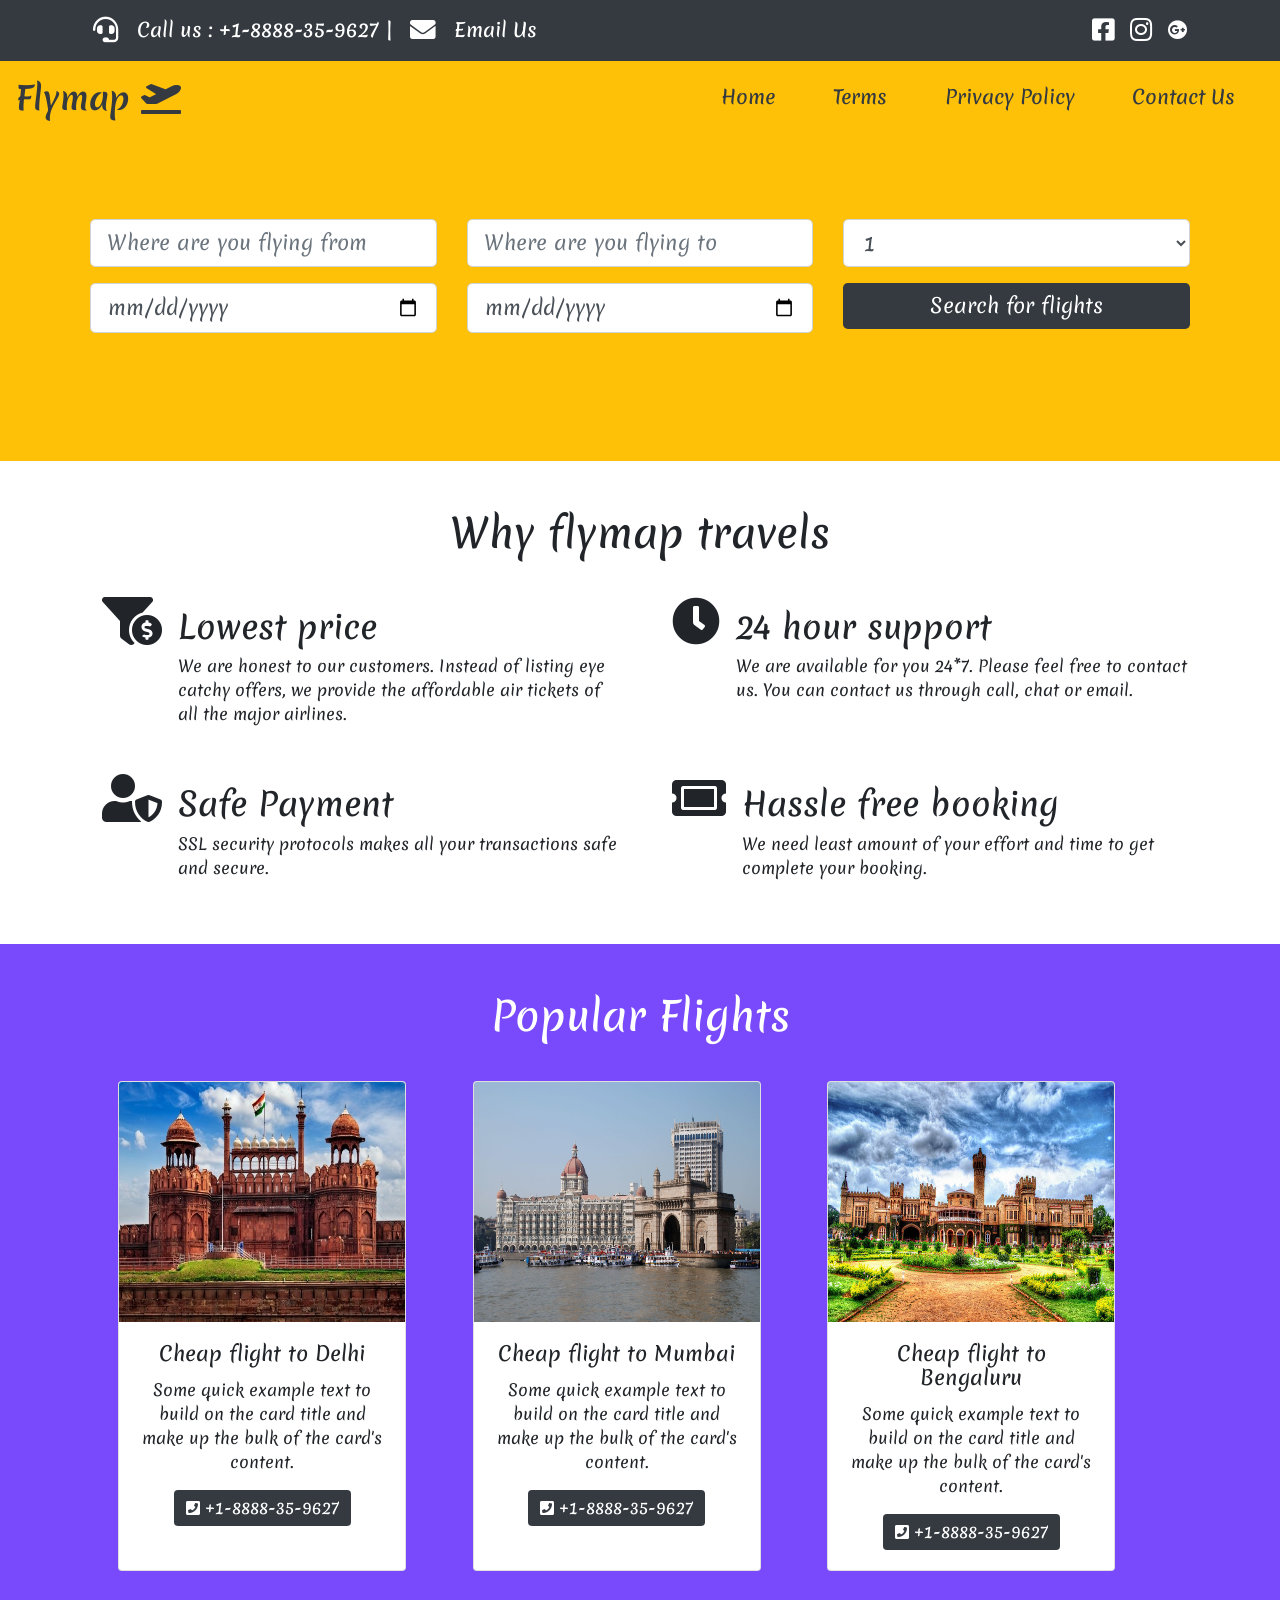
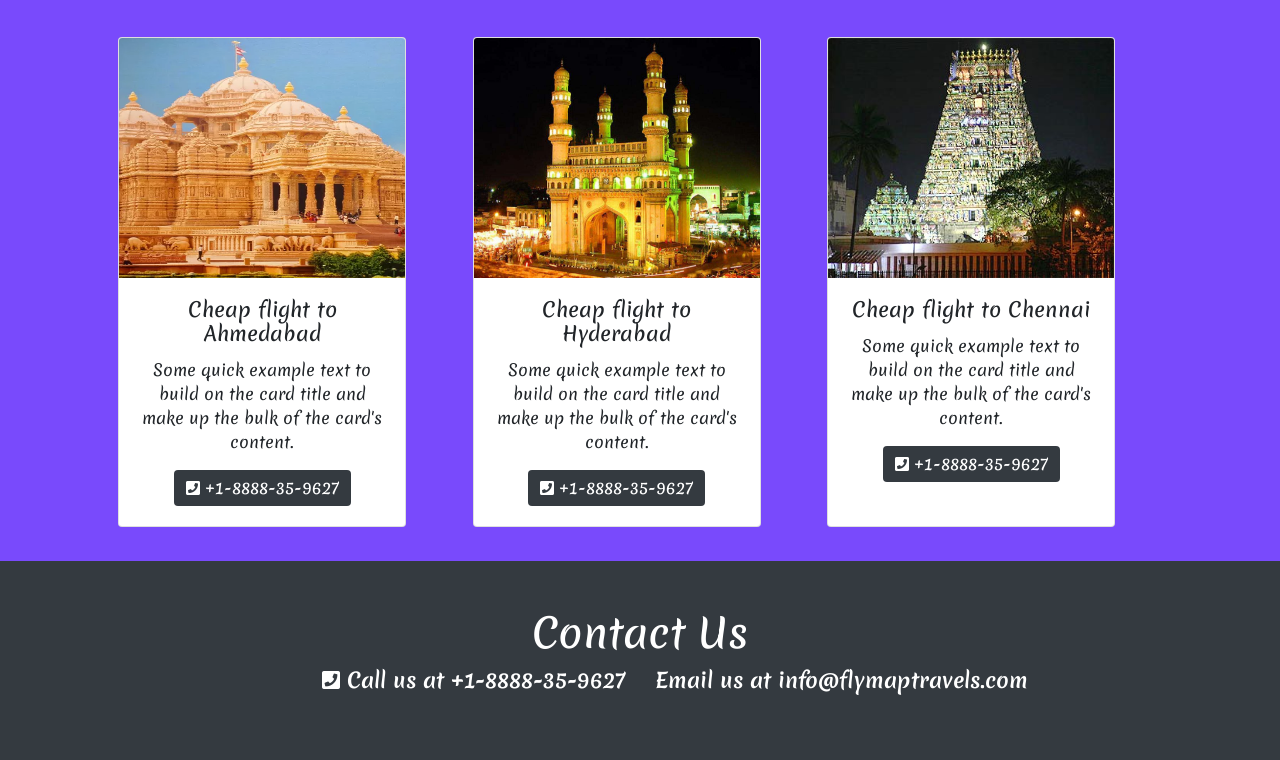
==== commit 58d85ef3: "New template added" ====
--- a/index.html
+++ b/index.html
@@ -1,537 +1,464 @@
 <!DOCTYPE html>
-<html lang="zxx" class="no-js">
 
 <head>
-	<!-- Mobile Specific Meta -->
-	<meta name="viewport" content="width=device-width, initial-scale=1, shrink-to-fit=no">
-	<!-- Favicon-->
-	<link rel="shortcut icon" href="img/fav.png">
-	<!-- Author Meta -->
-	<meta name="author" content="CodePixar">
-	<!-- Meta Description -->
-	<meta name="description" content="">
-	<!-- Meta Keyword -->
-	<meta name="keywords" content="">
-	<!-- meta character set -->
-	<meta charset="UTF-8">
-	<!-- Site Title -->
-	<title>Flymap Travels</title>
-
-	<link href="https://fonts.googleapis.com/css?family=Poppins:100,200,400,300,500,600,700" rel="stylesheet">
-	<!--
-			CSS
-			============================================= -->
-	<link rel="stylesheet" href="css/linearicons.css">
-	<link rel="stylesheet" href="css/font-awesome.min.css">
-	<link rel="stylesheet" href="css/jquery.DonutWidget.min.css">
-	<link rel="stylesheet" href="css/bootstrap.css">
-	<link rel="stylesheet" href="css/owl.carousel.css">
-	<link rel="stylesheet" href="css/main.css">
+    <title>FlyMap travels</title>
+    <script src="https://code.jquery.com/jquery-3.2.1.slim.min.js"
+        integrity="sha384-KJ3o2DKtIkvYIK3UENzmM7KCkRr/rE9/Qpg6aAZGJwFDMVNA/GpGFF93hXpG5KkN"
+        crossorigin="anonymous"></script>
+    <script src="https://cdnjs.cloudflare.com/ajax/libs/popper.js/1.12.9/umd/popper.min.js"
+        integrity="sha384-ApNbgh9B+Y1QKtv3Rn7W3mgPxhU9K/ScQsAP7hUibX39j7fakFPskvXusvfa0b4Q"
+        crossorigin="anonymous"></script>
+    <link rel="stylesheet" href="https://maxcdn.bootstrapcdn.com/bootstrap/4.0.0/css/bootstrap.min.css"
+        integrity="sha384-Gn5384xqQ1aoWXA+058RXPxPg6fy4IWvTNh0E263XmFcJlSAwiGgFAW/dAiS6JXm" crossorigin="anonymous">
+    <script src="https://maxcdn.bootstrapcdn.com/bootstrap/4.0.0/js/bootstrap.min.js"
+        integrity="sha384-JZR6Spejh4U02d8jOt6vLEHfe/JQGiRRSQQxSfFWpi1MquVdAyjUar5+76PVCmYl"
+        crossorigin="anonymous"></script>
+    <link rel="stylesheet" href="https://use.fontawesome.com/releases/v5.8.1/css/all.css"
+        integrity="sha384-50oBUHEmvpQ+1lW4y57PTFmhCaXp0ML5d60M1M7uH2+nqUivzIebhndOJK28anvf" crossorigin="anonymous">
+    <link rel="stylesheet" href="./asset/css/site.css">
+    <link href="https://fonts.googleapis.com/css?family=Merienda" rel="stylesheet">
+
+    <!-- Start of  Zendesk Widget script -->
+    <script id="ze-snippet"
+        src="https://static.zdassets.com/ekr/snippet.js?key=78051ea8-e579-44e6-8c12-2dd79147bb39"> </script>
+    <!-- End of  Zendesk Widget script -->
 </head>
 
 <body>
-
-	<!-- Start Header Area -->
-	<header class="default-header">
-		<nav class="navbar navbar-expand-lg  navbar-light">
-			<div class="container">
-				<a class="navbar-brand" href="index.html">
-					<img src="img/logo.png" alt="">
-					<!-- <h1>Flymap Travels</h1> -->
-				</a>
-				<button class="navbar-toggler" type="button" data-toggle="collapse" data-target="#navbarSupportedContent"
-					aria-controls="navbarSupportedContent" aria-expanded="false" aria-label="Toggle navigation">
-					<span class="navbar-toggler-icon"></span>
-				</button>
-
-				<div class="collapse navbar-collapse justify-content-end align-items-center" id="navbarSupportedContent">
-					<ul class="navbar-nav">
-						<li><a href="#home">Home</a></li>
-						<li><a href="#service">Service</a></li>
-						<li><a href="#project">Destinations</a></li>
-						<li><a href="#blog">blog</a></li>
-						<li><a href="#team">team</a></li>
-						<!-- Dropdown -->
-						<li class="dropdown">
-							<a class="dropdown-toggle" href="#" id="navbardrop" data-toggle="dropdown">
-								Pages
-							</a>
-							<div class="dropdown-menu">
-								<a class="dropdown-item" href="generic.html">Generic</a>
-								<a class="dropdown-item" href="elements.html">Elements</a>
-							</div>
-						</li>
-					</ul>
-				</div>
-			</div>
-		</nav>
-	</header>
-	<!-- End Header Area -->
-
-	<!-- start banner Area -->
-	<section class="banner-area relative" id="home" data-parallax="scroll" data-image-src="img/header-bg-new.jpg">
-		<div class="overlay-bg overlay"></div>
-		<div class="container">
-			<div class="row fullscreen  d-flex align-items-center justify-content-end">
-				<div class="banner-content col-lg-6 col-md-12">
-					<h1>
-						We Provide <br>
-						<span>Solutions</span> that <br>
-						Brings <span>Joy</span>
-					</h1>
-					<!-- <a href="#" class="primary-btn2 header-btn text-uppercase">Hire Us Now!</a> -->
-				</div>
-			</div>
-		</div>
-	</section>
-	<!-- End banner Area -->
-
-
-	<!-- start service Area-->
-	<section class="service-area pt-100 pb-150" id="service">
-		<div class="container">
-			<div class="row d-flex justify-content-center">
-				<div class="menu-content pb-70 col-lg-8">
-					<div class="title text-center">
-						<h1 class="mb-10">Our Services</h1>
-						<!-- <p>Lorem ipsum dolor sit amet, consectetur adipisicing elit, sed do eiusmod tempor incididunt ut labore et
-							dolore magna aliqua.</p> -->
-					</div>
-				</div>
-			</div>
-			<div class="row">
-				<div class="sigle-service col-lg-3 col-md-6">
-					<span class="lnr lnr-rocket"></span>
-					<h4>Easy Flight Search</h4>
-					<p>
-						inappropriate behavior is often laughed off as “boys will be boys,” women face higher conduct.
-					</p>
-					<a href="#" class="text-uppercase primary-btn2 primary-border circle">View Details</a>
-				</div>
-				<div class="sigle-service col-lg-3 col-md-6">
-					<span class="lnr lnr-magic-wand"></span>
-					<h4>Get Hotel Offers</h4>
-					<p>
-						inappropriate behavior is often laughed off as “boys will be boys,” women face higher conduct.
-					</p>
-					<a href="#" class="text-uppercase primary-btn2 primary-border circle">View Details</a>
-				</div>
-				<div class="sigle-service col-lg-3 col-md-6">
-					<span class="lnr lnr-gift"></span>
-					<h4>Holiday Packages</h4>
-					<p>
-						inappropriate behavior is often laughed off as “boys will be boys,” women face higher conduct.
-					</p>
-					<a href="#" class="text-uppercase primary-btn2 primary-border circle">View Details</a>
-				</div>
-				<div class="sigle-service col-lg-3 col-md-6">
-					<span class="lnr lnr-phone"></span>
-					<h4>Dedicated Support</h4>
-					<p>
-						inappropriate behavior is often laughed off as “boys will be boys,” women face higher conduct.
-					</p>
-					<a href="#" class="text-uppercase primary-btn2 primary-border circle">View Details</a>
-				</div>
-
-			</div>
-		</div>
-	</section>
-	<!-- end service Area-->
-
-
-	<!-- Start About Area -->
-	<section class="about-area">
-		<div class="container-fluid">
-			<div class="row justify-content-end align-items-center d-flex no-padding">
-				<div class="col-lg-6 about-left mt-70">
-					<h1>We can help <br>
-						You get your perfect Flight</h1>
-					<p>
-						inappropriate behavior is often laughed off as “boys will be <br> boys,” women face higher conduct standards
-						especially <br> in the workplace. That’s why it’s crucial that, as women, our <br> behavior on the job is
-						beyond reproach.
-					</p>
-					<div class="buttons">
-						<a href="#" class="about-btn text-uppercase primary-border circle">What we offer</a>
-						<a href="#" class="about-btn text-uppercase  primary-border circle">Get a free quote</a>
-					</div>
-				</div>
-				<div class="col-lg-6 about-right">
-					<img class="img-fluid" src="img/about-plane.png" alt="">
-				</div>
-			</div>
-		</div>
-	</section>
-	<!-- End About Area -->
-
-
-	<!-- Start project Area -->
-	<section class="project-area section-gap" id="project">
-		<div class="container">
-			<div class="row d-flex justify-content-center">
-				<div class="menu-content pb-40 col-lg-8">
-					<div class="title text-center">
-						<h1 class="mb-10">Popular Destinations</h1>
-						<p>Book flight to any of the global destination at most affordable price.</p>
-					</div>
-				</div>
-			</div>
-			<div class="row">
-				<div class="active-works-carousel mt-40">
-					<div class="item">
-						<img class="img-fluid" src="img/canada-flag-xl.png" alt="">
-						<div class="caption text-center mt-20">
-							<h6 class="text-uppercase">Canada</h6>
-							<p>Canada is one of the largest country with wide variety of sites including beaches, green forests and
-								mountains.</p>
-						</div>
-					</div>
-					<div class="item">
-						<img class="img-fluid" src="img/united-states-of-america-flag-xl.png" alt="">
-						<div class="caption text-center mt-20">
-							<h6 class="text-uppercase">Vector Illustration</h6>
-							<p>LCD screens are uniquely modern in style, and the liquid crystals that make them work have <br> allowed
-								humanity to create slimmer, more portable technology.</p>
-						</div>
-					</div>
-					<div class="item">
-						<img class="img-fluid" src="img/india-flag-xl.png" alt="">
-						<div class="caption text-center mt-20">
-							<h6 class="text-uppercase">Vector Illustration</h6>
-							<p>LCD screens are uniquely modern in style, and the liquid crystals that make them work have <br> allowed
-								humanity to create slimmer, more portable technology.</p>
-						</div>
-					</div>
-					<div class="item">
-						<img class="img-fluid" src="img/united-kingdom-flag-xl.png" alt="">
-						<div class="caption text-center mt-20">
-							<h6 class="text-uppercase">Vector Illustration</h6>
-							<p>LCD screens are uniquely modern in style, and the liquid crystals that make them work have <br> allowed
-								humanity to create slimmer, more portable technology.</p>
-						</div>
-					</div>
-					<div class="item">
-						<img class="img-fluid" src="img/australia-flag-xl.png" alt="">
-						<div class="caption text-center mt-20">
-							<h6 class="text-uppercase">Vector Illustration</h6>
-							<p>LCD screens are uniquely modern in style, and the liquid crystals that make them work have <br> allowed
-								humanity to create slimmer, more portable technology.</p>
-						</div>
-					</div>
-				</div>
-			</div>
-		</div>
-	</section>
-	<!-- End project Area -->
-
-
-	<!-- Start skill Area -->
-	<section class="skill-area section-gap">
-		<div class="container">
-			<div class="row">
-				<div class="col-lg-6 skill-left">
-					<h1 class="text-white mb-30">Our Fields of Expertness</h1>
-					<p>
-						inappropriate behavior is often laughed off as “boys will be <br> boys,” women face higher conduct standards
-						especially in <br> the workplace. That’s why it’s crucial that.
-					</p>
-				</div>
-				<div class="col-lg-6 skill-right">
-					<div class="row d-flex justify-content-center">
-						<div class="col-lg-4 col-md-4 single-skill">
-							<div class="skill1 d-block mx-auto"></div>
-							<h4>Wireframing</h4>
-						</div>
-						<div class="col-lg-4 col-md-4 single-skill">
-							<div class="skill2 d-block mx-auto"></div>
-							<h4>User Research</h4>
-						</div>
-						<div class="col-lg-4 col-md-4 single-skill">
-							<div class="skill3 d-block mx-auto"></div>
-							<h4>User Experience</h4>
-						</div>
-					</div>
-				</div>
-			</div>
-		</div>
-	</section>
-	<!-- End skill Area -->
-
-
-	<!-- Start team Area -->
-	<section class="team-area section-gap" id="team">
-		<div class="container">
-			<div class="row d-flex justify-content-center">
-				<div class="menu-content pb-70 col-lg-8">
-					<div class="title text-center">
-						<h1 class="mb-10">About Creative Agency Team</h1>
-						<p>Who are in extremely love with eco friendly system.</p>
-					</div>
-				</div>
-			</div>
-			<div class="row justify-content-center d-flex align-items-center">
-				<div class="col-md-3 single-team">
-					<div class="thumb">
-						<img class="img-fluid" src="img/t1.jpg" alt="">
-						<div class="align-items-center justify-content-center d-flex">
-							<a href="#"><i class="fa fa-facebook"></i></a>
-							<a href="#"><i class="fa fa-twitter"></i></a>
-							<a href="#"><i class="fa fa-linkedin"></i></a>
-						</div>
-					</div>
-					<div class="meta-text mt-30 text-center">
-						<h4>Ethel Davis</h4>
-						<p>Managing Director (Sales)</p>
-					</div>
-				</div>
-				<div class="col-md-3 single-team">
-					<div class="thumb">
-						<img class="img-fluid" src="img/t2.jpg" alt="">
-						<div class="align-items-center justify-content-center d-flex">
-							<a href="#"><i class="fa fa-facebook"></i></a>
-							<a href="#"><i class="fa fa-twitter"></i></a>
-							<a href="#"><i class="fa fa-linkedin"></i></a>
-						</div>
-					</div>
-					<div class="meta-text mt-30 text-center">
-						<h4>Rodney Cooper</h4>
-						<p>Creative Art Director (Project)</p>
-					</div>
-				</div>
-				<div class="col-md-3 single-team">
-					<div class="thumb">
-						<img class="img-fluid" src="img/t3.jpg" alt="">
-						<div class="align-items-center justify-content-center d-flex">
-							<a href="#"><i class="fa fa-facebook"></i></a>
-							<a href="#"><i class="fa fa-twitter"></i></a>
-							<a href="#"><i class="fa fa-linkedin"></i></a>
-						</div>
-					</div>
-					<div class="meta-text mt-30 text-center">
-						<h4>Dora Walker</h4>
-						<p>Senior Core Developer</p>
-					</div>
-				</div>
-				<div class="col-md-3 single-team">
-					<div class="thumb">
-						<img class="img-fluid" src="img/t4.jpg" alt="">
-						<div class="align-items-center justify-content-center d-flex">
-							<a href="#"><i class="fa fa-facebook"></i></a>
-							<a href="#"><i class="fa fa-twitter"></i></a>
-							<a href="#"><i class="fa fa-linkedin"></i></a>
-						</div>
-					</div>
-					<div class="meta-text mt-30 text-center">
-						<h4>Lena Keller</h4>
-						<p>Creative Content Developer</p>
-					</div>
-				</div>
-
-			</div>
-		</div>
-	</section>
-	<!-- End team Area -->
-
-
-	<!-- Start testimonial Area -->
-	<section class="testimonial-area relative section-gap">
-		<div class="overlay overlay-bg"></div>
-		<div class="container">
-			<div class="row">
-				<div class="active-testimonial">
-					<div class="single-testimonial item d-flex flex-row">
-						<div class="thumb">
-							<img class="img-fluid" src="img/user1.png" alt="">
-						</div>
-						<div class="desc">
-							<p>
-								Accessories Here you can find the best computer accessory for your laptop, monitor, printer, scanner,
-								speaker, projector, hardware.
-							</p>
-							<h4 mt-30>Mark Alviro Wiens</h4>
-							<p>CEO at Google</p>
-						</div>
-					</div>
-					<div class="single-testimonial item d-flex flex-row">
-						<div class="thumb">
-							<img class="img-fluid" src="img/user2.png" alt="">
-						</div>
-						<div class="desc">
-							<p>
-								Accessories Here you can find the best computer accessory for your laptop, monitor, printer, scanner,
-								speaker, projector, hardware.
-							</p>
-							<h4 mt-30>Mark Alviro Wiens</h4>
-							<p>CEO at Google</p>
-						</div>
-					</div>
-				</div>
-			</div>
-		</div>
-	</section>
-	<!-- End testimonial Area -->
-
-
-	<!-- start blog Area -->
-	<section class="blog-area section-gap" id="blog">
-		<div class="container">
-			<div class="row d-flex justify-content-center">
-				<div class="menu-content pb-70 col-lg-8">
-					<div class="title text-center">
-						<h1 class="mb-10">Latest From Our Blog</h1>
-						<p>Lorem ipsum dolor sit amet, consectetur adipisicing elit, sed do eiusmod tempor incididunt ut labore et
-							dolore magna aliqua.</p>
-					</div>
-				</div>
-			</div>
-			<div class="row">
-				<div class="col-lg-3 col-md-6 single-blog">
-					<img class="img-fluid" src="img/b1.jpg" alt="">
-					<p class="date">10 Jan 2018</p>
-					<h4><a href="#">Addiction When Gambling
-							Becomes A Problem</a></h4>
-					<p>
-						inappropriate behavior ipsum dolor sit amet, consectetur.
-					</p>
-					<div class="meta-bottom d-flex justify-content-between">
-						<p><span class="lnr lnr-heart"></span> 15 Likes</p>
-						<p><span class="lnr lnr-bubble"></span> 02 Comments</p>
-					</div>
-				</div>
-				<div class="col-lg-3 col-md-6 single-blog">
-					<img class="img-fluid" src="img/b2.jpg" alt="">
-					<p class="date">10 Jan 2018</p>
-					<h4><a href="#">Addiction When Gambling
-							Becomes A Problem</a></h4>
-					<p>
-						inappropriate behavior ipsum dolor sit amet, consectetur.
-					</p>
-					<div class="meta-bottom d-flex justify-content-between">
-						<p><span class="lnr lnr-heart"></span> 15 Likes</p>
-						<p><span class="lnr lnr-bubble"></span> 02 Comments</p>
-					</div>
-				</div>
-				<div class="col-lg-3 col-md-6 single-blog">
-					<img class="img-fluid" src="img/b3.jpg" alt="">
-					<p class="date">10 Jan 2018</p>
-					<h4><a href="#">Addiction When Gambling
-							Becomes A Problem</a></h4>
-					<p>
-						inappropriate behavior ipsum dolor sit amet, consectetur.
-					</p>
-					<div class="meta-bottom d-flex justify-content-between">
-						<p><span class="lnr lnr-heart"></span> 15 Likes</p>
-						<p><span class="lnr lnr-bubble"></span> 02 Comments</p>
-					</div>
-				</div>
-				<div class="col-lg-3 col-md-6 single-blog">
-					<img class="img-fluid" src="img/b4.jpg" alt="">
-					<p class="date">10 Jan 2018</p>
-					<h4><a href="#">Addiction When Gambling
-							Becomes A Problem</a></h4>
-					<p>
-						inappropriate behavior ipsum dolor sit amet, consectetur.
-					</p>
-					<div class="meta-bottom d-flex justify-content-between">
-						<p><span class="lnr lnr-heart"></span> 15 Likes</p>
-						<p><span class="lnr lnr-bubble"></span> 02 Comments</p>
-					</div>
-				</div>
-			</div>
-		</div>
-	</section>
-	<!-- end blog Area -->
-
-
-	<!-- start footer Area -->
-	<footer class="footer-area section-gap">
-		<div class="container">
-			<div class="row">
-				<div class="col-lg-3  col-md-12">
-					<div class="single-footer-widget">
-						<h6>Top Products</h6>
-						<ul class="footer-nav">
-							<li><a href="#">Managed Website</a></li>
-							<li><a href="#">Manage Reputation</a></li>
-							<li><a href="#">Power Tools</a></li>
-							<li><a href="#">Marketing Service</a></li>
-						</ul>
-					</div>
-				</div>
-				<div class="col-lg-6  col-md-12">
-					<div class="single-footer-widget newsletter">
-						<h6>Newsletter</h6>
-						<p>You can trust us. we only send promo offers, not a single spam.</p>
-						<div id="mc_embed_signup">
-							<form target="_blank" novalidate="true"
-								action="https://spondonit.us12.list-manage.com/subscribe/post?u=1462626880ade1ac87bd9c93a&amp;id=92a4423d01"
-								method="get" class="form-inline">
-
-								<div class="form-group row" style="width: 100%">
-									<div class="col-lg-8 col-md-12">
-										<input name="EMAIL" placeholder="Enter Email" onfocus="this.placeholder = ''"
-											onblur="this.placeholder = 'Enter Email '" required="" type="email">
-										<div style="position: absolute; left: -5000px;">
-											<input name="b_36c4fd991d266f23781ded980_aefe40901a" tabindex="-1" value="" type="text">
-										</div>
-									</div>
-
-									<div class="col-lg-4 col-md-12">
-										<button class="nw-btn primary-btn">Subscribe<span class="lnr lnr-arrow-right"></span></button>
-									</div>
-								</div>
-								<div class="info"></div>
-							</form>
-						</div>
-					</div>
-				</div>
-				<div class="col-lg-3  col-md-12">
-					<div class="single-footer-widget mail-chimp">
-						<h6 class="mb-20">Instragram Feed</h6>
-						<ul class="instafeed d-flex flex-wrap">
-							<li><img src="img/i1.jpg" alt=""></li>
-							<li><img src="img/i2.jpg" alt=""></li>
-							<li><img src="img/i3.jpg" alt=""></li>
-							<li><img src="img/i4.jpg" alt=""></li>
-							<li><img src="img/i5.jpg" alt=""></li>
-							<li><img src="img/i6.jpg" alt=""></li>
-							<li><img src="img/i7.jpg" alt=""></li>
-							<li><img src="img/i8.jpg" alt=""></li>
-						</ul>
-					</div>
-				</div>
-			</div>
-
-			<div class="row footer-bottom d-flex justify-content-between">
-				<!-- Link back to Colorlib can't be removed. Template is licensed under CC BY 3.0. -->
-				<p class="col-lg-8 col-sm-12 footer-text m-0 text-white">Copyright &copy;
-					<script>document.write(new Date().getFullYear());</script> All rights reserved | This template is made with <i
-						class="fa fa-heart-o" aria-hidden="true"></i> by <a href="https://colorlib.com" target="_blank">Colorlib</a>
-				</p>
-				<!-- Link back to Colorlib can't be removed. Template is licensed under CC BY 3.0. -->
-				<div class="col-lg-4 col-sm-12 footer-social">
-					<a href="#"><i class="fa fa-facebook"></i></a>
-					<a href="#"><i class="fa fa-twitter"></i></a>
-					<a href="#"><i class="fa fa-dribbble"></i></a>
-					<a href="#"><i class="fa fa-behance"></i></a>
-				</div>
-			</div>
-		</div>
-	</footer>
-	<!-- End footer Area -->
-
-	<script src="js/vendor/jquery-2.2.4.min.js"></script>
-	<script src="https://cdnjs.cloudflare.com/ajax/libs/popper.js/1.11.0/umd/popper.min.js"
-		integrity="sha384-b/U6ypiBEHpOf/4+1nzFpr53nxSS+GLCkfwBdFNTxtclqqenISfwAzpKaMNFNmj4"
-		crossorigin="anonymous"></script>
-	<script src="js/vendor/bootstrap.min.js"></script>
-	<script src="js/jquery.ajaxchimp.min.js"></script>
-	<script src="js/parallax.min.js"></script>
-	<script src="js/owl.carousel.min.js"></script>
-	<script src="js/jquery.sticky.js"></script>
-	<script src="js/jquery.DonutWidget.min.js"></script>
-	<script src="js/jquery.magnific-popup.min.js"></script>
-	<script src="js/main.js"></script>
-</body>
-
-</html>+    <nav class="navbar navbar-expand-sm bg-dark">
+        <div class="container">
+            <ul class="navbar-nav mr-auto">
+                <li class="nav-item">
+                    <a class="nav-link top-navbar-font" href="#"><i class="fas fa-headset fa-lg"></i> &nbsp; <span
+                            class="">
+                            Call us :
+                            +1-8888-35-9627</span>
+                        |</a>
+                </li>
+                <li class="nav-item">
+                    <a class="nav-link top-navbar-font" href="mailto:info@flymaptravels.com"><i
+                            class="fas fa-envelope fa-lg"></i>
+                        &nbsp; <span class="">Email Us</span>
+                    </a>
+                </li>
+            </ul>
+            <ul class="navbar-nav">
+                <li class="nav-item">
+                    <a class="nav-link top-navbar-font" href="#"><i class="fab fa-facebook-square fa-lg"></i></a>
+                </li>
+                <li class="nav-item">
+                    <a class="nav-link top-navbar-font" href="#"><i class="fab fa-instagram fa-lg"></i></a>
+                </li>
+                <li class="nav-item">
+                    <a class="nav-link top-navbar-font" href="#"><i class="fab fa-google-plus"></i></i></a>
+                </li>
+            </ul>
+        </div>
+    </nav>
+    <nav class="navbar navbar-expand-sm bg-warning">
+        <a class="navbar-brand logo-text" href="#">Flymap <i class="fas fa-plane-departure"></i></a>
+        <ul class="navbar-nav mr-auto">
+            <!-- <li class="nav-item">
+                <a class="nav-link" href="#">Link 1</a>
+            </li> -->
+        </ul>
+        <ul class="navbar-nav">
+            <li class="nav-item nav-item-link">
+                <a class="nav-link navbar-font" href="#">Home</i></a>
+            </li>
+            <li class="nav-item nav-item-link">
+                <a class="nav-link navbar-font" href="#">Terms</i></a>
+            </li>
+            <li class="nav-item nav-item-link">
+                <a class="nav-link navbar-font" href="#">Privacy Policy</a>
+            </li>
+            <li class="nav-item nav-item-link">
+                <a class="nav-link navbar-font" href="#">Contact Us</a>
+            </li>
+        </ul>
+    </nav>
+    <div class="row">
+        <div class="col-12 col-xl-12">
+            <div class="jumbotron home-jumbotron">
+                <form class="search-div container align-middle">
+                    <div class="row">
+                        <div class="col-12 col-sm-12 col-md-4 col-md-4 col-xl-4">
+                            <div class="form-group">
+                                <input type="text" class="form-control form-control-lg" id="fromCity"
+                                    aria-describedby="emailHelp" placeholder="Where are you flying from">
+                            </div>
+                        </div>
+                        <div class="col-12 col-sm-12 col-md-4 col-md-4 col-xl-4">
+                            <div class="form-group">
+                                <input type="text" class="form-control form-control-lg" id="toCity"
+                                    placeholder="Where are you flying to">
+                            </div>
+                        </div>
+                        <div class="col-12 col-sm-12 col-md-4 col-md-4 col-xl-4">
+                            <div class="form-group">
+                                <select class="form-control form-control-lg" id="exampleFormControlSelect1">
+                                    <option>1</option>
+                                    <option>2</option>
+                                    <option>3</option>
+                                    <option>4</option>
+                                    <option>5</option>
+                                </select>
+                            </div>
+                        </div>
+                    </div>
+                    <div class="row">
+                        <div class="col-12 col-sm-12 col-md-2 col-md-4 col-xl-4">
+                            <input class="form-control form-control-lg" id="datepicker" type="date"
+                                placeholder="Leaving" />
+                        </div>
+                        <div class="col-12 col-sm-12 col-md-2 col-md-4 col-xl-4">
+                            <input class="form-control form-control-lg" id="datepicker" type="date"
+                                placeholder="Returning" />
+                        </div>
+
+                        <div class="col-12 col-sm-12 col-md-4 col-md-4 col-xl-4">
+                            <div class="form-group">
+                                <button type="submit" class="btn btn-primary btn-block btn-lg">Search for
+                                    flights</button>
+                            </div>
+                        </div>
+                    </div>
+
+
+                    <!-- <div class="form-check">
+                              <input type="checkbox" class="form-check-input" id="exampleCheck1">
+                              <label class="form-check-label" for="exampleCheck1">Check me out</label>
+                            </div>
+                            <button type="submit" class="btn btn-primary">Submit</button> -->
+                </form>
+            </div>
+        </div>
+    </div>
+    <div class="row text-center">
+        <div class="container">
+            <h1 class="pt-5">
+                Why flymap travels
+            </h1>
+        </div>
+    </div>
+    <div class="row">
+        <div class="container">
+            <div class="row">
+                <div class="col-12 col-sm-12 col-md-6 col-xl-6 p-3">
+                    <div class="d-table-row">
+                        <div class="d-table-cell p-3">
+                            <i class="fas fa-funnel-dollar fa-3x"></i>
+                        </div>
+                        <div class="d-table-cell">
+                            <h2>Lowest price</h2>
+                            <span>We are honest to our customers. Instead of listing eye catchy offers, we provide the
+                                affordable air tickets of all the major airlines.</span>
+                        </div>
+                    </div>
+                </div>
+                <div class="col-12 col-sm-12 col-md-6 col-xl-6  p-3">
+
+                    <div class="d-table-row">
+                        <div class="d-table-cell p-3">
+                            <i class="fas fa-clock fa-3x"></i>
+                        </div>
+                        <div class="d-table-cell">
+                            <h2>24 hour support</h2>
+                            <span> We are available for you 24*7. Please feel free to contact us. You can contact us
+                                through
+                                call, chat or email.</span>
+                        </div>
+                    </div>
+                </div>
+            </div>
+            <div class="row pb-5">
+                <div class="col-12 col-sm-12 col-md-6 col-xl-6  p-3">
+                    <div class="d-table-row">
+                        <div class="d-table-cell p-3">
+                            <i class="fas fa-user-shield fa-3x"></i>
+                        </div>
+                        <div class="d-table-cell">
+                            <h2>Safe Payment</h2>
+                            <span>SSL security protocols makes all your transactions safe and secure.</span>
+                        </div>
+                    </div>
+                </div>
+                <div class="col-12 col-sm-12 col-md-6 col-xl-6  p-3">
+                    <div class="d-table-row">
+                        <div class="d-table-cell p-3">
+                            <i class="fas fa-ticket-alt fa-3x"></i>
+                        </div>
+                        <div class="d-table-cell">
+                            <h2>Hassle free booking</h2>
+                            <span>We need least amount of your effort and time to get complete your booking.</span>
+                        </div>
+                    </div>
+                </div>
+            </div>
+        </div>
+    </div>
+
+
+
+    <div class="row text-center popular-flight">
+        <div class="container pt-5">
+            <h1 class="font-white">
+                Popular Flights
+            </h1>
+        </div>
+
+    </div>
+    <div class="row popular-flight">
+
+        <div class="container text-center popular-flight">
+            <div class="d-flex align-items-stretch">
+                <div class="card d-inline-block" style="width: 18rem;">
+                    <img class="card-img-top card-img-top-15" src="./asset/img/Red-fort-delhi.png" alt="Card image cap">
+                    <div class="card-body">
+                        <h5 class="card-title">Cheap flight to Delhi</h5>
+                        <p class="card-text">Some quick example text to build on the card title and make up the bulk of
+                            the card's content.</p>
+                        <a href="#" class="btn btn-primary"><i class="fas fa-phone-square"></i> +1-8888-35-9627</a>
+                    </div>
+                </div>
+                <div class="card d-inline-block" style="width: 18rem;">
+                    <img class="card-img-top card-img-top-15" src="./asset/img/gateway-of-india-mumbai.jpg"
+                        alt="Card image cap">
+                    <div class="card-body">
+                        <h5 class="card-title">Cheap flight to Mumbai</h5>
+                        <p class="card-text">Some quick example text to build on the card title and make up the bulk of
+                            the card's content.</p>
+                        <a href="#" class="btn btn-primary"><i class="fas fa-phone-square"></i> +1-8888-35-9627</a>
+                    </div>
+                </div>
+                <div class="card d-inline-block" style="width: 18rem;">
+                    <img class="card-img-top card-img-top-15" src="./asset/img/bengaluru.jpg" alt="Card image cap">
+                    <div class="card-body">
+                        <h5 class="card-title">Cheap flight to Bengaluru</h5>
+                        <p class="card-text">Some quick example text to build on the card title and make up the bulk of
+                            the card's content.</p>
+                        <a href="#" class="btn btn-primary"><i class="fas fa-phone-square"></i> +1-8888-35-9627</a>
+                    </div>
+                </div>
+            </div>
+        </div>
+        <div class="container text-center popular-flight">
+            <div class="d-flex align-items-stretch">
+                <div class="card d-inline-block" style="width: 18rem;">
+                    <img class="card-img-top card-img-top-15" src="./asset/img/akshardham-ahmedabad.jpeg"
+                        alt="Card image cap">
+                    <div class="card-body">
+                        <h5 class="card-title">Cheap flight to Ahmedabad</h5>
+                        <p class="card-text">Some quick example text to build on the card title and make up the bulk of
+                            the card's content.</p>
+                        <a href="#" class="btn btn-primary"><i class="fas fa-phone-square"></i> +1-8888-35-9627</a>
+                    </div>
+                </div>
+                <div class="card d-inline-block" style="width: 18rem;">
+                    <img class="card-img-top card-img-top-15" src="./asset/img/char-minar-hyd.jpg" alt="Card image cap">
+                    <div class="card-body">
+                        <h5 class="card-title">Cheap flight to Hyderabad</h5>
+                        <p class="card-text">Some quick example text to build on the card title and make up the bulk of
+                            the card's content.</p>
+                        <a href="#" class="btn btn-primary"><i class="fas fa-phone-square"></i> +1-8888-35-9627</a>
+                    </div>
+                </div>
+                <div class="card d-inline-block" style="width: 18rem;">
+                    <img class="card-img-top card-img-top-15" src="./asset/img/chennai.jpg" alt="Card image cap">
+                    <div class="card-body">
+                        <h5 class="card-title">Cheap flight to Chennai</h5>
+                        <p class="card-text">Some quick example text to build on the card title and make up the bulk of
+                            the card's content.</p>
+                        <a href="#" class="btn btn-primary"><i class="fas fa-phone-square"></i> +1-8888-35-9627</a>
+                    </div>
+                </div>
+
+            </div>
+        </div>
+    </div>
+    <div class="row bg-dark">
+        <div class="col-xl-12 text-center pt-5 pb-5">
+            <h1 class="font-white">Contact Us</h1>
+            <div class="row contact-text">
+                <div class="col-xl-6 float-right">
+                    <p class="float-right"> <i class="fas fa-phone-square"></i> Call us at +1-8888-35-9627</p>
+                </div>
+                <div class="col-xl-6">
+                    <p class="float-left"> Email us at info@flymaptravels.com</p>
+                </div>
+
+            </div>
+        </div>
+    </div>
+    <!-- <div class="row">
+        <div class="container">
+            <div class="row">
+                <div class="col-12 col-sm-12 col-md-6 col-lg-4">
+                    <div class="footerLogo xstc"><svg id="companyLogo" data-name="companyLogo"
+                            xmlns="http://www.w3.org/2000/svg" viewBox="0 0 83 14.75" width="100%">
+                            <defs>
+                                <style>
+                                    .cls-1-green {
+                                        fill: #7bac3a;
+                                    }
+
+                                    .cls-2-blue {
+                                        fill: #1b75bb;
+                                    }
+
+                                    .cls-3-orrange {
+                                        fill: orange;
+                                    }
+                                </style>
+                            </defs>
+                            <title>Travelopod</title>
+                            <path class="cls-1-green"
+                                d="M4.68,2.86H2.18a1,1,0,0,1-.38-.08,1.1,1.1,0,0,1-.31-.2.85.85,0,0,1-.21-.32,1,1,0,0,1-.08-.39.92.92,0,0,1,.08-.38.81.81,0,0,1,.21-.31A1,1,0,0,1,1.8,1,1,1,0,0,1,2.18.89H9.11A1,1,0,0,1,9.49,1a1,1,0,0,1,.31.21A1.21,1.21,0,0,1,10,1.5a1,1,0,0,1,.07.39,1,1,0,0,1-.07.38,1.16,1.16,0,0,1-.22.31,1.1,1.1,0,0,1-.31.2,1,1,0,0,1-.38.08H6.61V11.7a.92.92,0,0,1-.08.38,1,1,0,0,1-.21.31,1,1,0,0,1-.7.29A.89.89,0,0,1,5,12.41a1,1,0,0,1-.27-.7Z"
+                                transform="translate(-1.2 -0.89)"></path>
+                            <path class="cls-1-green"
+                                d="M8.54,8.58A4.36,4.36,0,0,1,8.9,6.82a4.51,4.51,0,0,1,1-1.44,4.61,4.61,0,0,1,1.43-1A4.36,4.36,0,0,1,13.06,4h0a1,1,0,0,1,.75.28,1,1,0,0,1,.26.71.85.85,0,0,1-.08.39.85.85,0,0,1-.21.31,1,1,0,0,1-.32.21,1.1,1.1,0,0,1-.4.08H13a2.43,2.43,0,0,0-1,.2,2.63,2.63,0,0,0-1.35,1.33,2.45,2.45,0,0,0-.21,1v3.1a1,1,0,0,1-.08.38,1.1,1.1,0,0,1-.2.31,1.08,1.08,0,0,1-.3.21.94.94,0,0,1-.37.07.92.92,0,0,1-.38-.07,1.24,1.24,0,0,1-.33-.21A1,1,0,0,1,8.63,12a1,1,0,0,1-.08-.38v-3Z"
+                                transform="translate(-1.2 -0.89)"></path>
+                            <path class="cls-1-green"
+                                d="M18.66,12.68A4.09,4.09,0,0,1,17,12.34a4.29,4.29,0,0,1-1.37-.92,4.64,4.64,0,0,1-.92-1.37,4.3,4.3,0,0,1,0-3.35,4.57,4.57,0,0,1,.92-1.38A4.32,4.32,0,0,1,17,4.39a4.27,4.27,0,0,1,4.71.93,4.12,4.12,0,0,1,.92,1.38A4.27,4.27,0,0,1,23,8.38v3.28a1,1,0,0,1-.07.39,1.21,1.21,0,0,1-.22.32.89.89,0,0,1-.32.21,1,1,0,0,1-.39.08.92.92,0,0,1-.59-.2A.83.83,0,0,1,21,12a4.23,4.23,0,0,1-1.12.52A4,4,0,0,1,18.66,12.68Zm0-2a2.4,2.4,0,0,0,.92-.19,2.25,2.25,0,0,0,.74-.5,2.4,2.4,0,0,0,.5-.75,2.39,2.39,0,0,0,0-1.82,2.24,2.24,0,0,0-.5-.75,2.08,2.08,0,0,0-.74-.49A2.19,2.19,0,0,0,18.65,6a2.1,2.1,0,0,0-.9.18,2.38,2.38,0,0,0-.75.49,2.4,2.4,0,0,0-.5.75,2.39,2.39,0,0,0,0,1.82A2.59,2.59,0,0,0,17,10a2.36,2.36,0,0,0,.74.5A2.32,2.32,0,0,0,18.65,10.72Z"
+                                transform="translate(-1.2 -0.89)"></path>
+                            <path class="cls-1-green"
+                                d="M24.23,5.46a.91.91,0,0,1-.09-.41,1,1,0,0,1,.07-.37.79.79,0,0,1,.2-.31.91.91,0,0,1,.32-.22.86.86,0,0,1,.39-.09.89.89,0,0,1,.52.16,1,1,0,0,1,.37.43L27.94,9.3l1.92-4.64a1,1,0,0,1,.37-.44,1.06,1.06,0,0,1,.54-.16.86.86,0,0,1,.39.09,1,1,0,0,1,.31.22.92.92,0,0,1,.2.31.94.94,0,0,1,.07.37,1.09,1.09,0,0,1-.09.41L28.86,12a1,1,0,0,1-.41.45,1,1,0,0,1-.51.13.85.85,0,0,1-.57-.18A1.12,1.12,0,0,1,27,12Z"
+                                transform="translate(-1.2 -0.89)"></path>
+                            <path class="cls-1-green"
+                                d="M34.36,9.26a2,2,0,0,0,.33.62,2,2,0,0,0,.49.48,2.28,2.28,0,0,0,.62.32,2.08,2.08,0,0,0,.71.12,2.3,2.3,0,0,0,.65-.07,1.91,1.91,0,0,0,.49-.21,1.17,1.17,0,0,1,.57-.18.85.85,0,0,1,.39.08,1,1,0,0,1,.3.23,1.08,1.08,0,0,1,.2.33,1,1,0,0,1,.08.38.89.89,0,0,1-.2.55,1.51,1.51,0,0,1-.55.42,3,3,0,0,1-.84.26,5.34,5.34,0,0,1-1.09.09,4.1,4.1,0,0,1-1.68-.34,4.38,4.38,0,0,1-1.39-.92,4.49,4.49,0,0,1-.93-1.37,4.26,4.26,0,0,1-.34-1.67,4.32,4.32,0,0,1,.34-1.69,4.37,4.37,0,0,1,.93-1.37,4.58,4.58,0,0,1,1.39-.93,4.31,4.31,0,0,1,1.68-.34,4.12,4.12,0,0,1,1.67.34,4.37,4.37,0,0,1,2.68,3.94.83.83,0,0,1-.28.67,1,1,0,0,1-.69.26Zm4.47-1.65a2.49,2.49,0,0,0-.32-.68A2.56,2.56,0,0,0,38,6.4a2.47,2.47,0,0,0-2.24-.34,2.33,2.33,0,0,0-.66.36,2.52,2.52,0,0,0-.5.53,2.37,2.37,0,0,0-.3.67h4.53Z"
+                                transform="translate(-1.2 -0.89)"></path>
+                            <path class="cls-1-green"
+                                d="M45.35,12.59a3.25,3.25,0,0,1-1.18-.21,2.73,2.73,0,0,1-1.57-1.51,2.88,2.88,0,0,1-.24-1.19V2a1,1,0,0,1,.08-.39,1,1,0,0,1,.2-.32.9.9,0,0,1,.3-.21A1,1,0,0,1,43.31,1a1,1,0,0,1,.39.08.93.93,0,0,1,.33.21,1.07,1.07,0,0,1,.22.32,1,1,0,0,1,.08.39V9.72a1,1,0,0,0,.27.69,1,1,0,0,0,.71.24h0a1,1,0,0,1,.39.08,1,1,0,0,1,.31.21.79.79,0,0,1,.2.31,1,1,0,0,1,.07.38.93.93,0,0,1-.27.69A1,1,0,0,1,45.35,12.59Z"
+                                transform="translate(-1.2 -0.89)"></path>
+                            <path class="cls-1-green"
+                                d="M56.74,8.38A4.28,4.28,0,0,1,58,5.32a4.32,4.32,0,0,1,1.37-.93A4.3,4.3,0,0,1,65,6.7a4.18,4.18,0,0,1,0,3.35,4.18,4.18,0,0,1-.92,1.37,4.29,4.29,0,0,1-1.37.92,4.12,4.12,0,0,1-1.67.34,4.36,4.36,0,0,1-1.26-.18,4.47,4.47,0,0,1-1.1-.53v2.65a1.09,1.09,0,0,1-.26.73.89.89,0,0,1-.71.3,1,1,0,0,1-.38-.08,1,1,0,0,1-.31-.21,1,1,0,0,1-.22-.33,1.09,1.09,0,0,1-.07-.4V8.38Zm2,0a2.18,2.18,0,0,0,.19.91,2.36,2.36,0,0,0,.5.74,2.32,2.32,0,0,0,.75.51,2.36,2.36,0,0,0,.92.18,2.39,2.39,0,0,0,.92-.18,2.56,2.56,0,0,0,.75-.51,2.37,2.37,0,0,0,.5-2.57,2.54,2.54,0,0,0-.5-.74,2.4,2.4,0,0,0-.75-.5A2.36,2.36,0,0,0,61.07,6a2.39,2.39,0,0,0-.92.18,2.59,2.59,0,0,0-.75.5,2.36,2.36,0,0,0-.5.74A2.2,2.2,0,0,0,58.71,8.38Z"
+                                transform="translate(-1.2 -0.89)"></path>
+                            <path class="cls-1-green"
+                                d="M66.15,8.38a4.1,4.1,0,0,1,.34-1.68,4.38,4.38,0,0,1,2.3-2.31,4.29,4.29,0,0,1,4.73.93,4.3,4.3,0,0,1,.93,4.73,4.37,4.37,0,0,1-.93,1.37,4.29,4.29,0,0,1-1.37.92,4.32,4.32,0,0,1-3.36,0,4.4,4.4,0,0,1-1.37-.92,4.49,4.49,0,0,1-.93-1.37A4.09,4.09,0,0,1,66.15,8.38Zm2,0a2.35,2.35,0,0,0,.19.91,2.23,2.23,0,0,0,.51.74,2.28,2.28,0,0,0,.74.51,2.31,2.31,0,0,0,.91.18,2.41,2.41,0,0,0,.93-.18,2.56,2.56,0,0,0,.75-.51,2.17,2.17,0,0,0,.49-.74,2.3,2.3,0,0,0,0-1.83,2.39,2.39,0,0,0-.51-.74,2.29,2.29,0,0,0-.75-.5A2.32,2.32,0,0,0,70.45,6a2.3,2.3,0,0,0-.9.18,2.46,2.46,0,0,0-.75.5,2.57,2.57,0,0,0-.51.74A2.36,2.36,0,0,0,68.11,8.38Z"
+                                transform="translate(-1.2 -0.89)"></path>
+                            <path class="cls-1-green"
+                                d="M75.56,8.38A4.1,4.1,0,0,1,75.9,6.7a4.38,4.38,0,0,1,2.3-2.31A4.14,4.14,0,0,1,79.88,4a3.09,3.09,0,0,1,1.47.3,2.32,2.32,0,0,1,.88.85V2a1.34,1.34,0,0,1,.07-.4,1.08,1.08,0,0,1,.2-.33A1.11,1.11,0,0,1,82.82,1,.92.92,0,0,1,83.2.93a1.06,1.06,0,0,1,.4.08,1,1,0,0,1,.31.21.81.81,0,0,1,.21.33,1.06,1.06,0,0,1,.08.4V8.42a4,4,0,0,1-.36,1.66,4.23,4.23,0,0,1-.93,1.35,4.54,4.54,0,0,1-1.36.92,4.29,4.29,0,0,1-1.67.33,4.14,4.14,0,0,1-1.68-.34,4.4,4.4,0,0,1-1.37-.92,4.49,4.49,0,0,1-.93-1.37A4.09,4.09,0,0,1,75.56,8.38Zm2,0a2.18,2.18,0,0,0,.19.91,2.36,2.36,0,0,0,.5.74,2.39,2.39,0,0,0,.74.51,2.36,2.36,0,0,0,.92.18A2.3,2.3,0,0,0,81.54,10a2.3,2.3,0,0,0,.68-1.65A2.2,2.2,0,0,0,82,7.46a2.36,2.36,0,0,0-.5-.74A2.34,2.34,0,0,0,79.86,6a2.34,2.34,0,0,0-.91.18,2.73,2.73,0,0,0-.75.5,2.3,2.3,0,0,0-.68,1.66Z"
+                                transform="translate(-1.2 -0.89)"></path>
+                            <g id="Layer_4" data-name="Layer 4">
+                                <path class="cls-2-blue"
+                                    d="M51,3.74a4.39,4.39,0,1,0,4.38,4.38A4.39,4.39,0,0,0,51,3.74Zm0,6.79a2.41,2.41,0,1,1,2.4-2.41A2.4,2.4,0,0,1,51,10.53Z"
+                                    transform="translate(-1.2 -0.89)"></path>
+                                <g id="Layer_5" data-name="Layer 5">
+                                    <path class="cls-3-orrange"
+                                        d="M49.88,3.29a28.17,28.17,0,0,1,6-2.33A56.3,56.3,0,0,1,56,7.27a5.55,5.55,0,0,0-2.22-3.34A5,5,0,0,0,49.88,3.29Z"
+                                        transform="translate(-1.2 -0.89)"></path>
+                                </g>
+                            </g>
+                        </svg></div>
+                    <div class="row no-gutters smIcon">
+                        <div class="col"><a target="_blank" href="//www.facebook.com/Travelopod"><svg id="facebook"
+                                    class="shareIcon" data-name="Capa 1" xmlns="http://www.w3.org/2000/svg"
+                                    viewBox="0 0 512 512">
+                                    <path
+                                        d="M261,5C119.84,5,5,119.84,5,261S119.84,517,261,517,517,402.15,517,261,402.17,5,261,5Zm63.66,265H283V418.46H221.3V270H192V217.55H221.3V183.61c0-24.3,11.55-62.28,62.28-62.28l45.74.17v50.93h-33.2c-5.4,0-13.08,2.7-13.08,14.29v30.84h47Z"
+                                        transform="translate(-5 -5)" style="fill:#ababab"></path>
+                                </svg></a></div>
+                        <div class="col"><a target="_blank" href="//twitter.com/TravelopodUS"><svg id="twitter"
+                                    class="shareIcon" data-name="Capa 1" xmlns="http://www.w3.org/2000/svg"
+                                    viewBox="0 0 512 512" style="width: 100%; height: 42px;">
+                                    <path
+                                        d="M261,5C119.62,5,5,119.62,5,261S119.62,517,261,517,517,402.38,517,261,402.38,5,261,5ZM388.36,203.53l.19,8.16C388.55,295,325.16,391,209.22,391a178.42,178.42,0,0,1-96.6-28.32,130.77,130.77,0,0,0,15,.89,126.47,126.47,0,0,0,78.27-27,63.12,63.12,0,0,1-58.88-43.77,64.7,64.7,0,0,0,28.48-1.09A63.08,63.08,0,0,1,125,230v-.8a62.81,62.81,0,0,0,28.54,7.9A63.12,63.12,0,0,1,134,152.94a178.87,178.87,0,0,0,129.92,65.85,63.08,63.08,0,0,1,107.42-57.47,127.77,127.77,0,0,0,40-15.3,63.19,63.19,0,0,1-27.72,34.88,126,126,0,0,0,36.2-9.92A127.4,127.4,0,0,1,388.36,203.53Z"
+                                        transform="translate(-5 -5)" style="fill:#ababab"></path>
+                                </svg></a></div>
+                        <div class="col"><a target="_blank"
+                                href="//www.youtube.com/channel/UCL6IfuDPHaE_oo5-zfukghg"><svg id="youtube"
+                                    class="shareIcon" data-name="Capa 1" xmlns="http://www.w3.org/2000/svg"
+                                    viewBox="0 0 512 512">
+                                    <polygon
+                                        points="134.49 274.89 154.78 274.89 154.78 384.75 173.99 384.75 173.99 274.89 194.66 274.89 194.66 256.9 134.49 256.9 134.49 274.89"
+                                        style="fill:#ababab"></polygon>
+                                    <path
+                                        d="M304.85,296.32c-6.35,0-12.27,3.47-17.84,10.33V264.9H269.75V392.75H287v-9.23c5.78,7.13,11.7,10.54,17.84,10.54,6.87,0,11.49-3.61,13.79-10.71,1.16-4,1.75-10.38,1.75-19.19V326.23c0-9-.59-15.32-1.75-19.15C316.34,299.94,311.71,296.32,304.85,296.32Zm-1.73,69.19c0,8.61-2.52,12.85-7.51,12.85-2.83,0-5.72-1.35-8.61-4.24V316.06c2.89-2.86,5.78-4.21,8.61-4.21,5,0,7.51,4.41,7.51,13Z"
+                                        transform="translate(-8 -8)" style="fill:#ababab"></path>
+                                    <path
+                                        d="M237.54,370.29c-3.83,5.41-7.44,8.07-10.91,8.07-2.31,0-3.62-1.35-4-4a52.24,52.24,0,0,1-.16-6.7V297.49H205.17V372.8c0,6.73.58,11.28,1.52,14.17,1.74,4.83,5.57,7.09,11.12,7.09,6.36,0,12.87-3.83,19.73-11.7v10.39h17.28V297.49H237.54Z"
+                                        transform="translate(-8 -8)" style="fill:#ababab"></path>
+                                    <path
+                                        d="M252.36,209.48c5.62,0,8.32-4.46,8.32-13.36v-40.5c0-8.91-2.7-13.34-8.32-13.34S244,146.72,244,155.62v40.5C244,205,246.74,209.48,252.36,209.48Z"
+                                        transform="translate(-8 -8)" style="fill:#ababab"></path>
+                                    <path
+                                        d="M264,8C122.61,8,8,122.61,8,264S122.61,520,264,520,520,405.39,520,264,405.39,8,264,8Zm28.47,119.74h17.4v70.88c0,4.09,0,6.21.21,6.78.38,2.7,1.75,4.08,4.09,4.08,3.49,0,7.15-2.7,11-8.16V127.74h17.44V224H325.19V213.51c-6.95,8-13.57,11.82-19.93,11.82-5.62,0-9.49-2.28-11.24-7.15-1-2.92-1.55-7.52-1.55-14.32V127.74Zm-65.88,31.39c0-10.29,1.75-17.82,5.46-22.68,4.82-6.59,11.62-9.88,20.31-9.88s15.53,3.29,20.35,9.88c3.66,4.86,5.41,12.39,5.41,22.68v33.71c0,10.23-1.75,17.82-5.41,22.64q-7.23,9.84-20.35,9.85c-8.69,0-15.49-3.29-20.31-9.85-3.71-4.82-5.46-12.41-5.46-22.64ZM179.94,94.82l13.74,50.73,13.19-50.73h19.56l-23.27,76.87V224H183.82V171.69c-1.75-9.27-5.62-22.85-11.83-40.87-4.07-12-8.32-24-12.4-36ZM401.81,401.16a36.08,36.08,0,0,1-30.87,28.06c-35.42,4-71.25,4-107,4s-71.53,0-107-4a36,36,0,0,1-30.86-28.06c-5-21.63-5-45.25-5-67.52s.07-45.88,5-67.51a36.08,36.08,0,0,1,30.86-28.07c35.42-3.95,71.27-4,107-3.95s71.53,0,107,3.95a36.1,36.1,0,0,1,30.88,28.07c5,21.63,4.94,45.24,4.94,67.51S406.79,379.53,401.81,401.16Z"
+                                        transform="translate(-8 -8)" style="fill:#ababab"></path>
+                                    <path
+                                        d="M359.83,296.32c-8.83,0-15.69,3.25-20.68,9.77-3.66,4.81-5.33,12.26-5.33,22.44V361.9c0,10.13,1.87,17.63,5.55,22.4,5,6.5,11.86,9.76,20.89,9.76s16.09-3.41,20.86-10.33a24.58,24.58,0,0,0,4-10.35c.16-1.73.36-5.56.36-11.12v-2.51h-17.6a113.31,113.31,0,0,1-.38,11.69c-1,4.61-3.47,6.92-7.71,6.92-5.93,0-8.83-4.4-8.83-13.21v-16.9h34.52V328.52c0-10.18-1.72-17.63-5.34-22.44C375.36,299.57,368.49,296.32,359.83,296.32Zm8.44,37.57H351v-8.82q0-13.21,8.66-13.21c5.71,0,8.6,4.41,8.6,13.21Z"
+                                        transform="translate(-8 -8)" style="fill:#ababab"></path>
+                                </svg></a></div>
+                        <div class="col"><a target="_blank" href="//www.linkedin.com/company/travelopod/"><svg
+                                    id="linkedin" class="shareIcon" data-name="linkedin"
+                                    xmlns="http://www.w3.org/2000/svg" viewBox="0 0 291.32 291.32">
+                                    <path
+                                        d="M149.34,3.68A145.66,145.66,0,1,0,295,149.34,145.65,145.65,0,0,0,149.34,3.68ZM99.27,76.51A13.66,13.66,0,1,1,85.61,90.17h0A13.67,13.67,0,0,1,99.27,76.51ZM113,203.82H85.76V112.91H113Zm109.2,0H195V154.24c0-10.17-3-20.34-14.91-20.34s-21.51,10.17-21.51,20.59v49.33H131.16V112.61h27.37v12.65c8.41-10.67,20.25-15.5,33.49-15.5s30.21,6.61,30.21,42.45Z"
+                                        transform="translate(-3.68 -3.68)" style="fill:#ababab"></path>
+                                </svg></a></div>
+                        <div class="col"><a target="_blank" href="//plus.google.com/u/1/105782660676779526585"><svg
+                                    id="google_plus" class="shareIcon" data-name="google_plus"
+                                    xmlns="http://www.w3.org/2000/svg" viewBox="0 0 450.9 450.9">
+                                    <path
+                                        d="M223.76,239.1c12.09-12.09,13-28.9,13-38.34,0-38-22.47-96.76-66.1-96.76-13.61,0-28.34,6.84-36.83,17.36-8.87,11-11.52,25.2-11.52,38.79,0,35.32,20.4,93.68,65.73,93.68C201.1,253.81,215.26,247.38,223.76,239.1ZM6.1,231.55a224.51,224.51,0,0,0,53.57,145.9c6.31-10.59,16.09-21,30.56-29.58,32.68-20,76.68-22.68,100.48-24.19-7.37-9.44-15.87-19.45-15.87-35.87,0-8.89,2.65-14.17,5.29-20.41-5.85.57-11.52,1.14-16.81,1.14C107.6,268.54,76.1,227,76.1,186c0-24.17,11.15-51,33.62-70.47,30-24.68,65.72-28.89,94.06-28.89H312l-33.62,18.91H245.86c12.07,10,37.2,31,37.2,71,0,38.92-22.1,57.23-44,74.6-7,6.81-14.73,14.17-14.73,25.68s7.74,18,13.6,22.68l18.88,14.73c23.24,19.26,44.2,37.2,44.2,73.47,0,23.91-11.15,47.92-32.91,66.33A227.57,227.57,0,0,1,232.17,457c22.08-9.69,33.53-27.4,33.53-48.7,0-26.81-17.19-41-57.23-69.49a116,116,0,0,0-12.08-.39c-4.72,0-33,1-55.15,8.31-11.52,4.16-45.14,16.81-45.14,54.21a54.37,54.37,0,0,0,1.27,11.79A225,225,0,0,1,6.1,231.55Zm433.84-86.18h0A223.05,223.05,0,0,1,448.5,170,223.05,223.05,0,0,0,439.94,145.37ZM231.55,457C107,457,6.1,356.1,6.1,231.55S107,6.1,231.55,6.1A225.5,225.5,0,0,1,439.94,145.37H395.1V86.65H369.94v58.72H311.22V170h58.72v59.24H395.1V170h53.39A225.4,225.4,0,0,1,457,231.55C457,356.1,356.1,457,231.55,457Z"
+                                        transform="translate(-6.1 -6.1)" style="fill:#ababab;fill-rule:evenodd"></path>
+                                </svg></a></div>
+                        <div class="col"><a target="_blank" href="//instagram.com/travelopod/"><svg id="instagram_logo"
+                                    class="shareIcon" data-name="instagram" xmlns="http://www.w3.org/2000/svg"
+                                    viewBox="0 0 68 68">
+                                    <path d="M34,28.3A5.76,5.76,0,0,0,28.3,34,5.7,5.7,0,1,0,34,28.3Z"
+                                        style="fill:#ababab"></path>
+                                    <path
+                                        d="M47.4,24.1a5.71,5.71,0,0,0-3.3-3.3,10.91,10.91,0,0,0-3.2-.6c-1.8-.1-2.4-.1-6.9-.1H32.5c-3.2,0-3.8,0-5.4.1a10.91,10.91,0,0,0-3.2.6,5.71,5.71,0,0,0-3.3,3.3,10.91,10.91,0,0,0-.6,3.2c-.1,1.8-.1,2.3-.1,6.9s0,5.1.1,6.9a10.91,10.91,0,0,0,.6,3.2,5.71,5.71,0,0,0,3.3,3.3,10.91,10.91,0,0,0,3.2.6c1.8.1,2.3.1,6.9.1s5.1,0,6.9-.1a10.91,10.91,0,0,0,3.2-.6,5.71,5.71,0,0,0,3.3-3.3,10.91,10.91,0,0,0,.6-3.2c.1-1.8.1-2.3.1-6.9s0-5.1-.1-6.9A10.91,10.91,0,0,0,47.4,24.1ZM34,42.7A8.7,8.7,0,1,1,42.7,34,8.71,8.71,0,0,1,34,42.7Zm9.1-15.8a2,2,0,1,1,2-2A2,2,0,0,1,43.1,26.9Z"
+                                        style="fill:#ababab"></path>
+                                    <path
+                                        d="M34,0A34,34,0,1,0,68,34,34,34,0,0,0,34,0ZM50.9,41a13.38,13.38,0,0,1-.8,4.1,9.91,9.91,0,0,1-2,3,7.18,7.18,0,0,1-3,2,13.38,13.38,0,0,1-4.1.8c-1.8.1-2.4.1-7,.1s-5.2,0-7-.1a13.38,13.38,0,0,1-4.1-.8,9.91,9.91,0,0,1-3-2,7.18,7.18,0,0,1-2-3,13.38,13.38,0,0,1-.8-4.1c-.1-1.8-.1-2.4-.1-7s0-5.2.1-7a13.38,13.38,0,0,1,.8-4.1,9.91,9.91,0,0,1,2-3,7.18,7.18,0,0,1,3-2,13.38,13.38,0,0,1,4.1-.8c1.8-.1,2.4-.1,7-.1s5.2,0,7,.1a13.38,13.38,0,0,1,4.1.8,9.91,9.91,0,0,1,3,2,7.18,7.18,0,0,1,2,3,13.38,13.38,0,0,1,.8,4.1c.1,1.8.1,2.4.1,7S51,39.2,50.9,41Z"
+                                        style="fill:#ababab"></path>
+                                </svg></a></div>
+                        <div class="col"><a target="_blank" href="//pinterest.com/travelopod"><svg id="pinterest"
+                                    class="shareIcon" data-name="Capa 1" xmlns="http://www.w3.org/2000/svg"
+                                    viewBox="0 0 512 512">
+                                    <path
+                                        d="M264,8C122.62,8,8,122.62,8,264S122.62,520,264,520,520,405.38,520,264,405.38,8,264,8Zm23.55,333.52c-18.92,0-36.72-10.45-42.84-22.32,0,0-10.17,41.24-12.34,49.2-3.63,13.45-10.63,26.88-17.13,37.52C206,418,195.3,409,194,398c-.42-12.28,0-26.83,3.07-40.07,3.38-14.52,22.55-97.54,22.55-97.54S214,249,214,232.07c0-26.53,15.06-46.34,33.82-46.34,15.94,0,23.64,12.25,23.64,26.88,0,16.36-10.21,40.85-15.47,63.52-4.4,19,9.33,34.46,27.67,34.46,33.21,0,55.6-43.56,55.6-95.16,0-39.24-25.88-68.58-73-68.58-53.18,0-86.32,40.49-86.32,85.71,0,15.59,4.49,26.6,11.57,35.09,3.23,3.91,3.7,5.5,2.51,10-.84,3.3-2.77,11.22-3.56,14.36-1.17,4.54-4.77,6.14-8.78,4.47-24.5-10.22-35.91-37.61-35.91-68.38,0-50.85,42-111.82,125.3-111.82,66.94,0,111,49.45,111,102.54C382.15,289.06,343.92,341.52,287.55,341.52Z"
+                                        transform="translate(-8 -8)" style="fill:#ababab"></path>
+                                </svg></a></div>
+                    </div>
+                </div>
+                <div class="col-12 col-sm-12 text-center col-md-6 col-lg-8">
+                    <h3 class="footerTitle">Popular Flight Deals</h3>
+                    <div class="rdBtnWRaper"><a href="/flights/flights-to-europe/"> Flights to Europe </a><a
+                            href="/flights/flights-to-australia/"> Flights to Australia </a><a
+                            href="/flights/flights-to-canada/"> Flights to Canada </a><a
+                            href="/flights/flights-to-india/"> Flights to India </a><a
+                            href="/flights/flights-to-south-america/"> Flights to America </a></div>
+                </div>
+            </div>
+            <div class="ftNavRow">
+                <ul class="nav">
+                    <li class="nav-item"><a class="nav-link active" href="/aboutus/">About us</a></li>
+                    <li class="nav-item"><a class="nav-link" href="/media-coverage/">Travelopod in Media</a></li>
+                    <li class="nav-item"><a class="nav-link" href="/affiliates/">Affiliates</a></li>
+                    <li class="nav-item"><a class="nav-link" href="/our-culture/">Our Culture</a></li>
+                    <li class="nav-item"><a class="nav-link" href="/terms-conditions/"> Terms &amp; Conditions**</a>
+                    </li>
+                    <li class="nav-item"><a class="nav-link" href="/refer-and-earn-at-travelopod/"> Refer &amp; Earn</a>
+                    </li>
+                    <li class="nav-item"><a class="nav-link" href="/contact-us/"> Contact us</a></li>
+                    <li class="nav-item"><a class="nav-link" href="/privacy-policy/"> Privacy Policy</a></li>
+                </ul>
+            </div>
+            <p> Our expert travel agent can help you to book with some of the most popular Airlines such as Air India,
+                Emirates, United, Jet Airways, Delta Airlines, Turkish Airlines, Qatar Airways, Air China and many more.
+            </p>
+            <p>*Fares are round trip incl. all fuel surcharges, our service fees and taxes. Book 21 days in advance for
+                Lowest fares. Displayed fares are based on different airlines, are subject to change and cannot be
+                guaranteed at the time of booking. Tickets are nonrefundable, nontransferable, non-assignable. Name
+                changes are not permitted. Other restrictions may apply.</p>
+            <p>All content on this web site is the property of Travelopod Inc or its content suppliers and protected
+                under United States and international copyright laws. Copying anything from this website without prior
+                written permission is a copyright violation and may lead to serious legal actions. </p>
+            <p class="cpyInro">© 2010 - 2019 Travelopod Inc <span>(travelopod.com)</span> CST # 2112418-40 </p>
+        </div>
+
+    </div> -->
+
+</body>
--- a/asset/css/site.css
+++ b/asset/css/site.css
@@ -0,0 +1,63 @@
+body{
+    font-family: 'Merienda', cursive;
+}
+
+.home-jumbotron{
+    width: 100%;
+    /*background-image: url("../img/home-jumbo-img.png");*/
+    height: 100%;
+    background-size: 100%;
+    border-radius: 0rem !important;
+    background-color: #ffc107;
+}
+.search-div{    
+    border-radius: 10px !important;
+    padding: 20px;    
+  }
+  .card{
+      margin: 3%;
+  }
+
+  .popular-flight{
+      background-color: #794afc;;
+  }
+  .card-img-top-15{
+      height: 15rem;
+  }
+  .btn-primary{
+      background-color: #343a40!important;
+      border: none;
+  }
+  .fab{
+      color: white;
+  }
+  
+  .top-navbar-font{
+      color: white;
+      font-weight: 500;
+      font-size: 1.2rem;
+  }
+  .logo-text{
+    font-size: 2.0rem;
+    color: #343a40;
+    font-weight: bold;
+  }
+
+  .navbar-font{
+    color: #343a40;
+    font-weight: 500;
+    font-size: 1.2rem;
+}
+
+.nav-item-link{
+    padding: 0 1.3rem;
+}
+
+.font-white{
+    color: white;
+}
+.contact-text{
+    color: white;
+    font-size: 1.3rem;
+    font-weight: bold;
+}
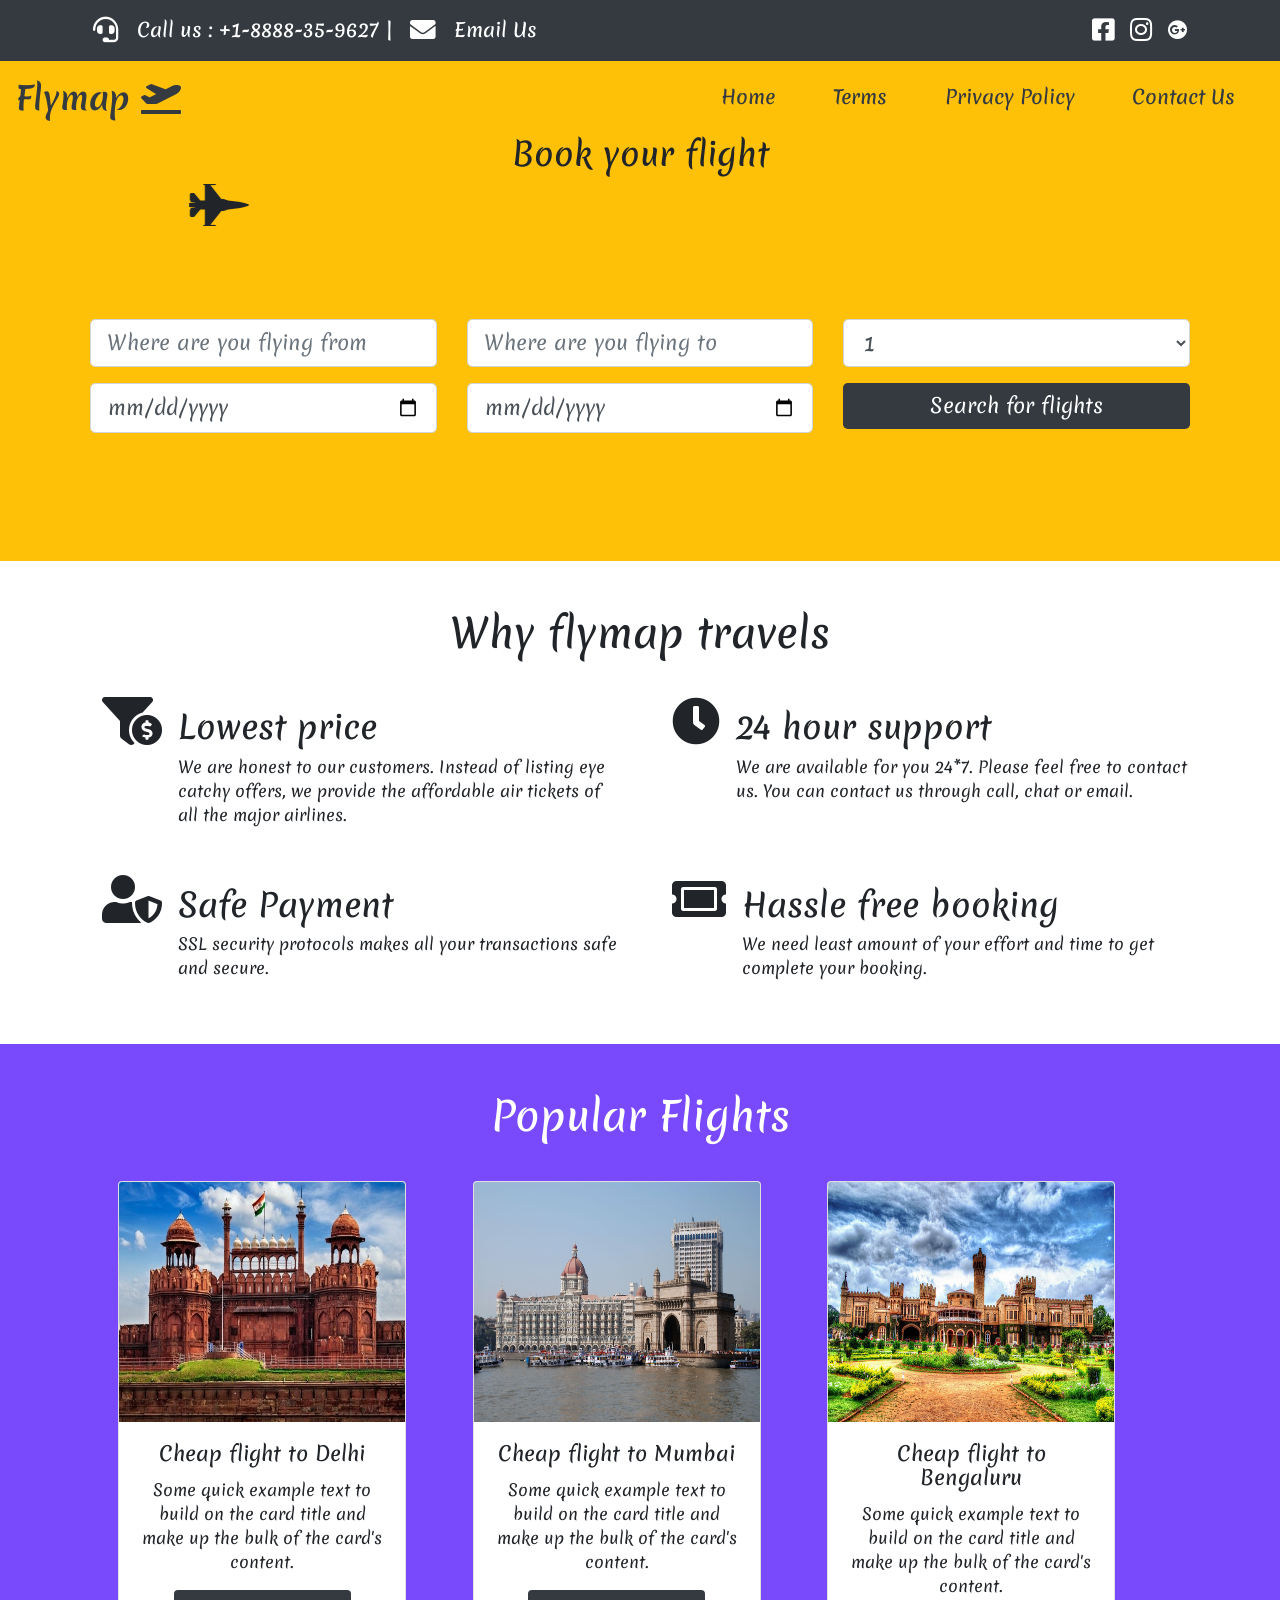
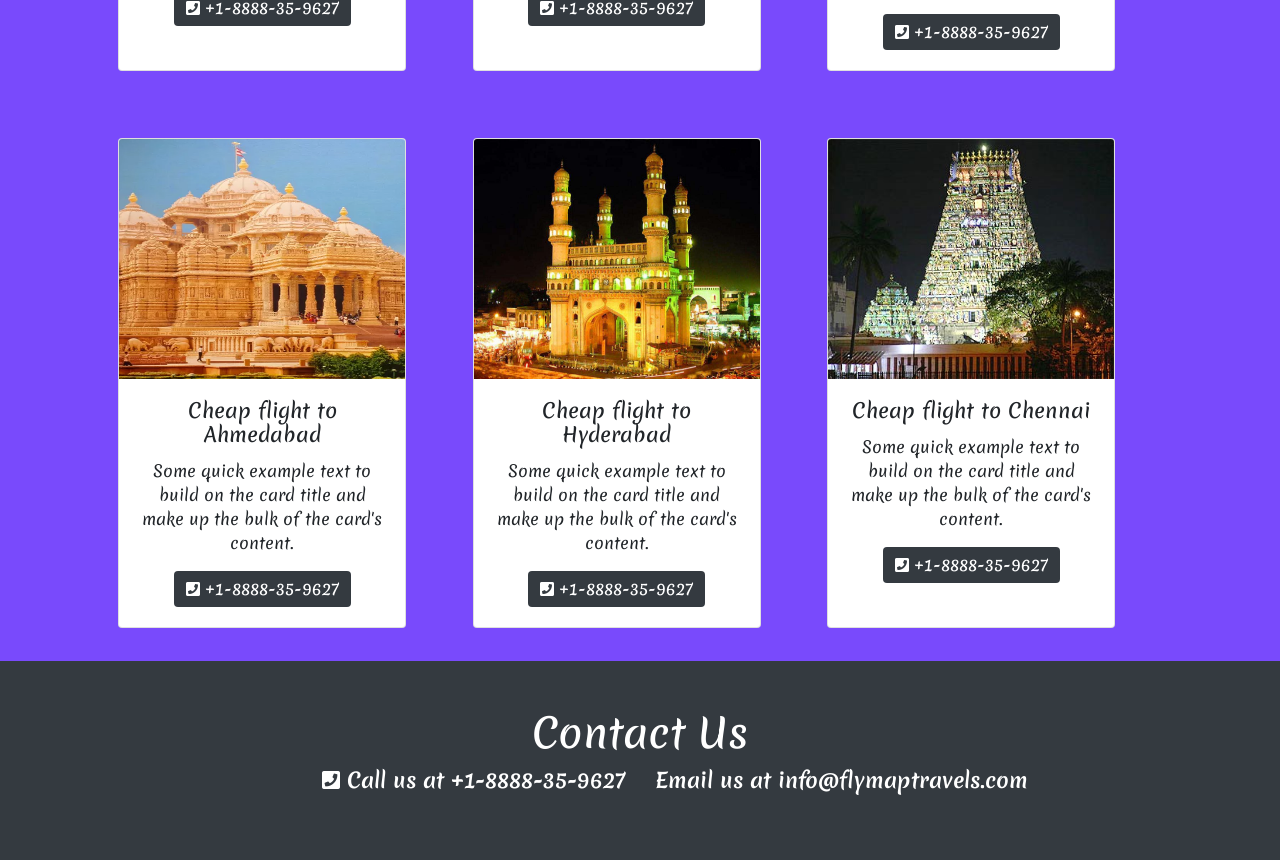
==== commit 241d1572: "added marquee and zoom image" ====
--- a/index.html
+++ b/index.html
@@ -77,8 +77,14 @@
             </li>
         </ul>
     </nav>
-    <div class="row">
-        <div class="col-12 col-xl-12">
+    <div class="row marquee">
+        <div class="container text-center">
+            <h2>Book your flight</h2>
+            <marquee direction="right" loop="INFINITE">
+                <i class="fas fa-fighter-jet fa-3x"></i>
+            </marquee>
+        </div>
+        <div class="col-12 col-xl-12 text-center">
             <div class="jumbotron home-jumbotron">
                 <form class="search-div container align-middle">
                     <div class="row">
@@ -206,10 +212,8 @@
                 Popular Flights
             </h1>
         </div>
-
     </div>
     <div class="row popular-flight">
-
         <div class="container text-center popular-flight">
             <div class="d-flex align-items-stretch">
                 <div class="card d-inline-block" style="width: 18rem;">
--- a/asset/css/site.css
+++ b/asset/css/site.css
@@ -60,4 +60,14 @@
     color: white;
     font-size: 1.3rem;
     font-weight: bold;
-}+}
+
+.marquee{
+    background-color: #ffc107;
+}
+
+.card-img-top-15:hover {
+    -ms-transform: scale(1.2); /* IE 9 */
+    -webkit-transform: scale(1.3); /* Safari 3-8 */
+    transform: scale(1.3); 
+  }
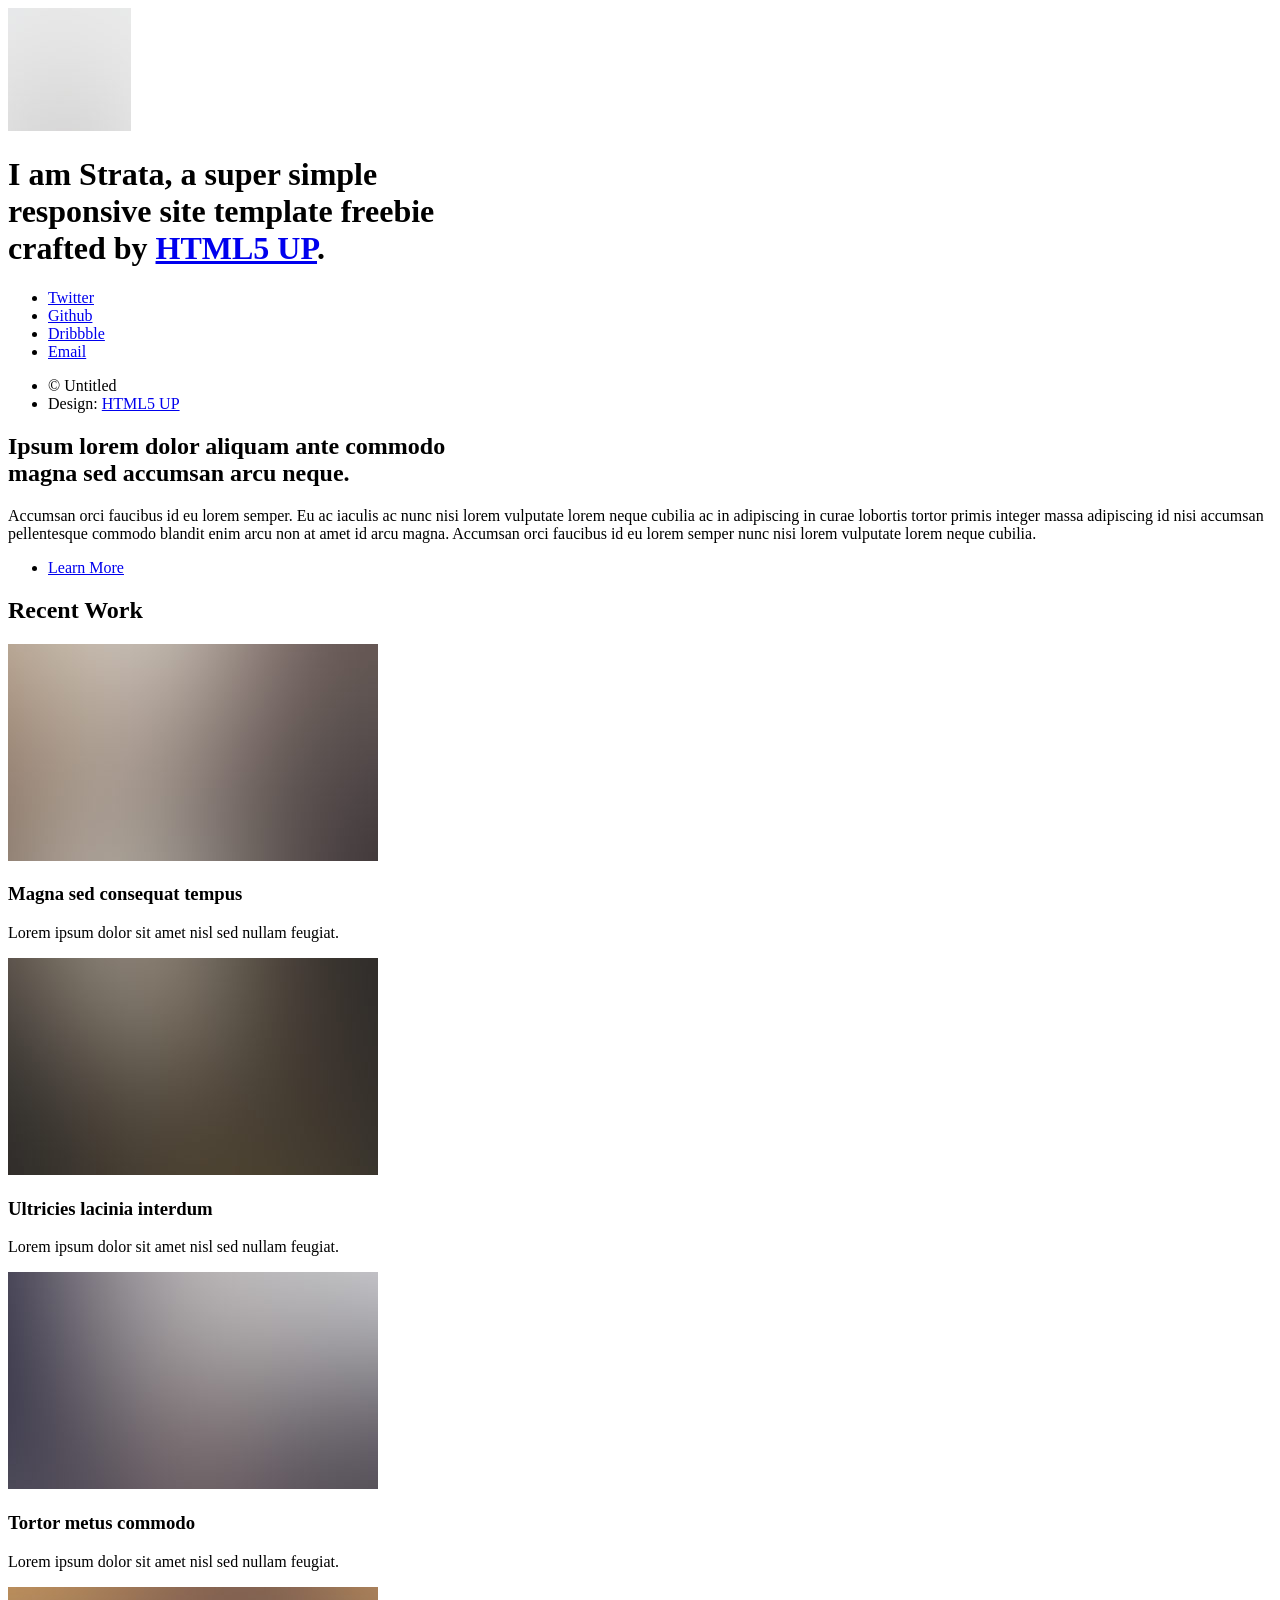
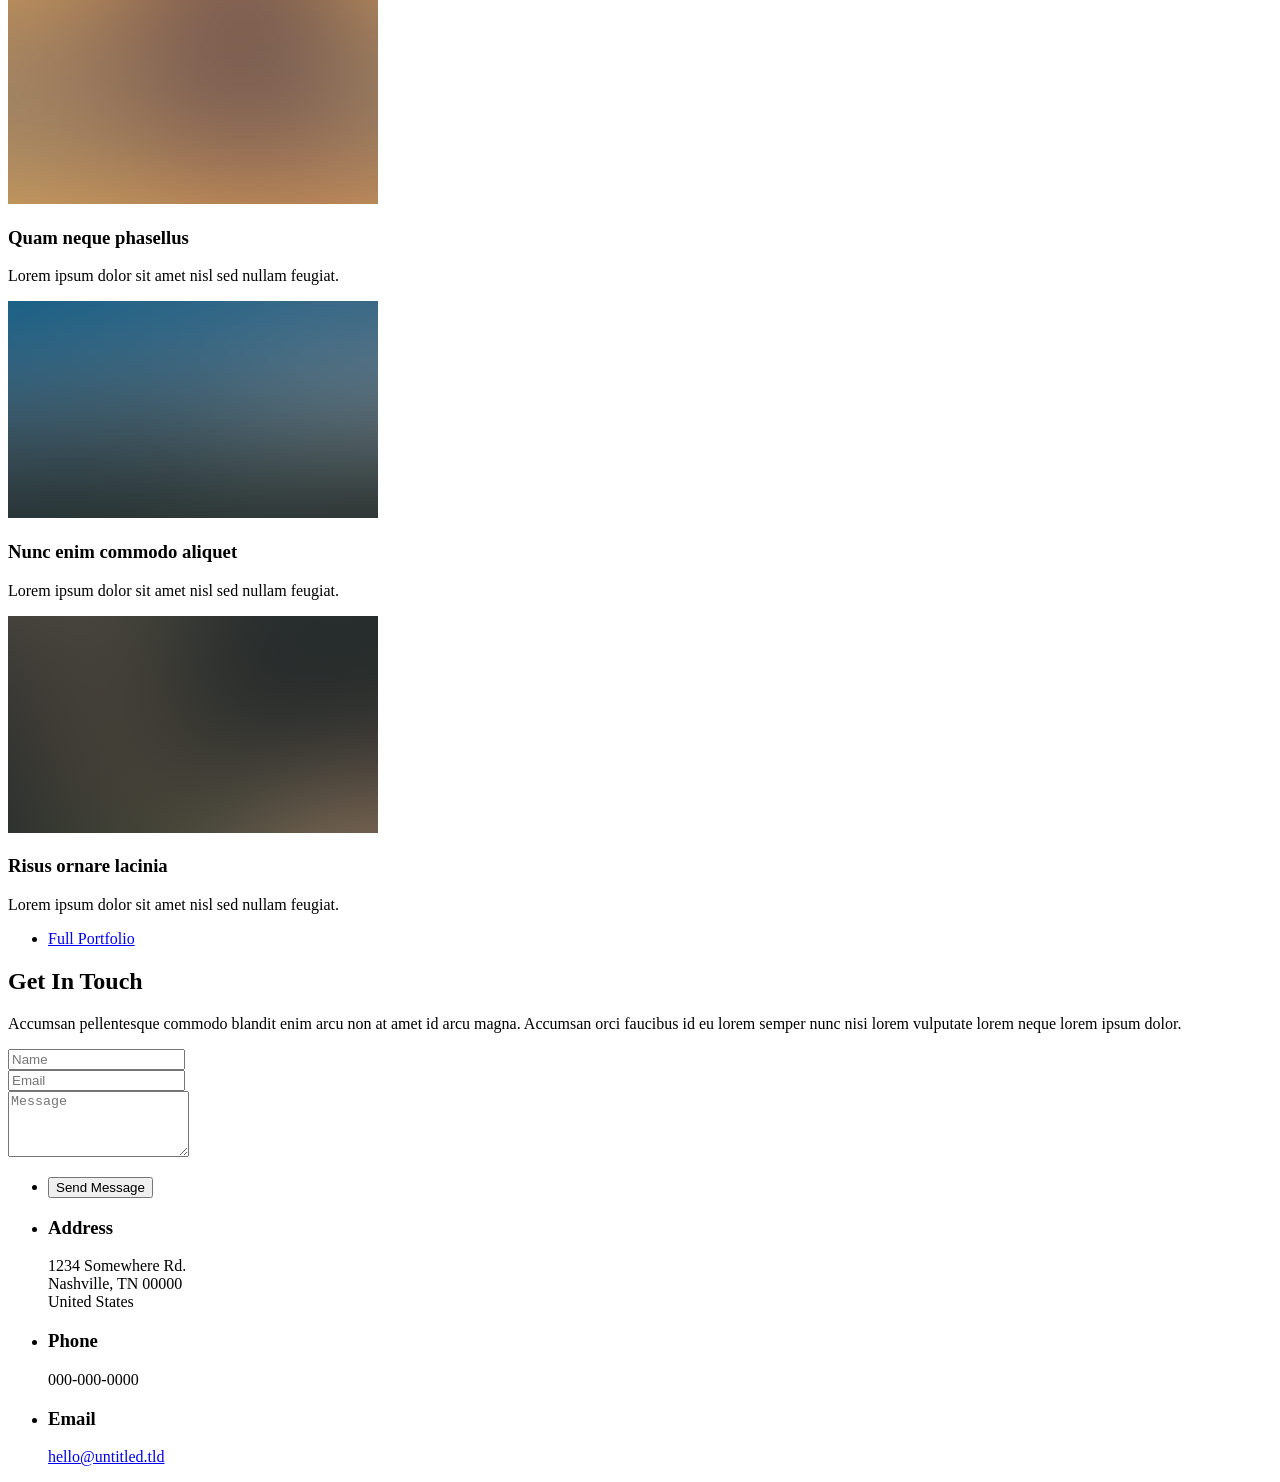
==== commit e2e85c70: "update theme" ====
--- a/index.html
+++ b/index.html
@@ -1,468 +1,463 @@
-<!DOCTYPE html>
-
-<head>
-    <title>FlyMap travels</title>
-    <script src="https://code.jquery.com/jquery-3.2.1.slim.min.js"
-        integrity="sha384-KJ3o2DKtIkvYIK3UENzmM7KCkRr/rE9/Qpg6aAZGJwFDMVNA/GpGFF93hXpG5KkN"
-        crossorigin="anonymous"></script>
-    <script src="https://cdnjs.cloudflare.com/ajax/libs/popper.js/1.12.9/umd/popper.min.js"
-        integrity="sha384-ApNbgh9B+Y1QKtv3Rn7W3mgPxhU9K/ScQsAP7hUibX39j7fakFPskvXusvfa0b4Q"
-        crossorigin="anonymous"></script>
-    <link rel="stylesheet" href="https://maxcdn.bootstrapcdn.com/bootstrap/4.0.0/css/bootstrap.min.css"
-        integrity="sha384-Gn5384xqQ1aoWXA+058RXPxPg6fy4IWvTNh0E263XmFcJlSAwiGgFAW/dAiS6JXm" crossorigin="anonymous">
-    <script src="https://maxcdn.bootstrapcdn.com/bootstrap/4.0.0/js/bootstrap.min.js"
-        integrity="sha384-JZR6Spejh4U02d8jOt6vLEHfe/JQGiRRSQQxSfFWpi1MquVdAyjUar5+76PVCmYl"
-        crossorigin="anonymous"></script>
-    <link rel="stylesheet" href="https://use.fontawesome.com/releases/v5.8.1/css/all.css"
-        integrity="sha384-50oBUHEmvpQ+1lW4y57PTFmhCaXp0ML5d60M1M7uH2+nqUivzIebhndOJK28anvf" crossorigin="anonymous">
-    <link rel="stylesheet" href="./asset/css/site.css">
-    <link href="https://fonts.googleapis.com/css?family=Merienda" rel="stylesheet">
-
-    <!-- Start of  Zendesk Widget script -->
-    <script id="ze-snippet"
-        src="https://static.zdassets.com/ekr/snippet.js?key=78051ea8-e579-44e6-8c12-2dd79147bb39"> </script>
-    <!-- End of  Zendesk Widget script -->
-</head>
-
-<body>
-    <nav class="navbar navbar-expand-sm bg-dark">
-        <div class="container">
-            <ul class="navbar-nav mr-auto">
-                <li class="nav-item">
-                    <a class="nav-link top-navbar-font" href="#"><i class="fas fa-headset fa-lg"></i> &nbsp; <span
-                            class="">
-                            Call us :
-                            +1-8888-35-9627</span>
-                        |</a>
-                </li>
-                <li class="nav-item">
-                    <a class="nav-link top-navbar-font" href="mailto:info@flymaptravels.com"><i
-                            class="fas fa-envelope fa-lg"></i>
-                        &nbsp; <span class="">Email Us</span>
-                    </a>
-                </li>
-            </ul>
-            <ul class="navbar-nav">
-                <li class="nav-item">
-                    <a class="nav-link top-navbar-font" href="#"><i class="fab fa-facebook-square fa-lg"></i></a>
-                </li>
-                <li class="nav-item">
-                    <a class="nav-link top-navbar-font" href="#"><i class="fab fa-instagram fa-lg"></i></a>
-                </li>
-                <li class="nav-item">
-                    <a class="nav-link top-navbar-font" href="#"><i class="fab fa-google-plus"></i></i></a>
-                </li>
-            </ul>
-        </div>
-    </nav>
-    <nav class="navbar navbar-expand-sm bg-warning">
-        <a class="navbar-brand logo-text" href="#">Flymap <i class="fas fa-plane-departure"></i></a>
-        <ul class="navbar-nav mr-auto">
-            <!-- <li class="nav-item">
-                <a class="nav-link" href="#">Link 1</a>
-            </li> -->
-        </ul>
-        <ul class="navbar-nav">
-            <li class="nav-item nav-item-link">
-                <a class="nav-link navbar-font" href="#">Home</i></a>
-            </li>
-            <li class="nav-item nav-item-link">
-                <a class="nav-link navbar-font" href="#">Terms</i></a>
-            </li>
-            <li class="nav-item nav-item-link">
-                <a class="nav-link navbar-font" href="#">Privacy Policy</a>
-            </li>
-            <li class="nav-item nav-item-link">
-                <a class="nav-link navbar-font" href="#">Contact Us</a>
-            </li>
-        </ul>
-    </nav>
-    <div class="row marquee">
-        <div class="container text-center">
-            <h2>Book your flight</h2>
-            <marquee direction="right" loop="INFINITE">
-                <i class="fas fa-fighter-jet fa-3x"></i>
-            </marquee>
-        </div>
-        <div class="col-12 col-xl-12 text-center">
-            <div class="jumbotron home-jumbotron">
-                <form class="search-div container align-middle">
-                    <div class="row">
-                        <div class="col-12 col-sm-12 col-md-4 col-md-4 col-xl-4">
-                            <div class="form-group">
-                                <input type="text" class="form-control form-control-lg" id="fromCity"
-                                    aria-describedby="emailHelp" placeholder="Where are you flying from">
-                            </div>
-                        </div>
-                        <div class="col-12 col-sm-12 col-md-4 col-md-4 col-xl-4">
-                            <div class="form-group">
-                                <input type="text" class="form-control form-control-lg" id="toCity"
-                                    placeholder="Where are you flying to">
-                            </div>
-                        </div>
-                        <div class="col-12 col-sm-12 col-md-4 col-md-4 col-xl-4">
-                            <div class="form-group">
-                                <select class="form-control form-control-lg" id="exampleFormControlSelect1">
-                                    <option>1</option>
-                                    <option>2</option>
-                                    <option>3</option>
-                                    <option>4</option>
-                                    <option>5</option>
-                                </select>
-                            </div>
-                        </div>
-                    </div>
-                    <div class="row">
-                        <div class="col-12 col-sm-12 col-md-2 col-md-4 col-xl-4">
-                            <input class="form-control form-control-lg" id="datepicker" type="date"
-                                placeholder="Leaving" />
-                        </div>
-                        <div class="col-12 col-sm-12 col-md-2 col-md-4 col-xl-4">
-                            <input class="form-control form-control-lg" id="datepicker" type="date"
-                                placeholder="Returning" />
-                        </div>
-
-                        <div class="col-12 col-sm-12 col-md-4 col-md-4 col-xl-4">
-                            <div class="form-group">
-                                <button type="submit" class="btn btn-primary btn-block btn-lg">Search for
-                                    flights</button>
-                            </div>
-                        </div>
-                    </div>
-
-
-                    <!-- <div class="form-check">
-                              <input type="checkbox" class="form-check-input" id="exampleCheck1">
-                              <label class="form-check-label" for="exampleCheck1">Check me out</label>
-                            </div>
-                            <button type="submit" class="btn btn-primary">Submit</button> -->
-                </form>
-            </div>
-        </div>
-    </div>
-    <div class="row text-center">
-        <div class="container">
-            <h1 class="pt-5">
-                Why flymap travels
-            </h1>
-        </div>
-    </div>
-    <div class="row">
-        <div class="container">
-            <div class="row">
-                <div class="col-12 col-sm-12 col-md-6 col-xl-6 p-3">
-                    <div class="d-table-row">
-                        <div class="d-table-cell p-3">
-                            <i class="fas fa-funnel-dollar fa-3x"></i>
-                        </div>
-                        <div class="d-table-cell">
-                            <h2>Lowest price</h2>
-                            <span>We are honest to our customers. Instead of listing eye catchy offers, we provide the
-                                affordable air tickets of all the major airlines.</span>
-                        </div>
-                    </div>
-                </div>
-                <div class="col-12 col-sm-12 col-md-6 col-xl-6  p-3">
-
-                    <div class="d-table-row">
-                        <div class="d-table-cell p-3">
-                            <i class="fas fa-clock fa-3x"></i>
-                        </div>
-                        <div class="d-table-cell">
-                            <h2>24 hour support</h2>
-                            <span> We are available for you 24*7. Please feel free to contact us. You can contact us
-                                through
-                                call, chat or email.</span>
-                        </div>
-                    </div>
-                </div>
-            </div>
-            <div class="row pb-5">
-                <div class="col-12 col-sm-12 col-md-6 col-xl-6  p-3">
-                    <div class="d-table-row">
-                        <div class="d-table-cell p-3">
-                            <i class="fas fa-user-shield fa-3x"></i>
-                        </div>
-                        <div class="d-table-cell">
-                            <h2>Safe Payment</h2>
-                            <span>SSL security protocols makes all your transactions safe and secure.</span>
-                        </div>
-                    </div>
-                </div>
-                <div class="col-12 col-sm-12 col-md-6 col-xl-6  p-3">
-                    <div class="d-table-row">
-                        <div class="d-table-cell p-3">
-                            <i class="fas fa-ticket-alt fa-3x"></i>
-                        </div>
-                        <div class="d-table-cell">
-                            <h2>Hassle free booking</h2>
-                            <span>We need least amount of your effort and time to get complete your booking.</span>
-                        </div>
-                    </div>
-                </div>
-            </div>
-        </div>
-    </div>
-
-
-
-    <div class="row text-center popular-flight">
-        <div class="container pt-5">
-            <h1 class="font-white">
-                Popular Flights
-            </h1>
-        </div>
-    </div>
-    <div class="row popular-flight">
-        <div class="container text-center popular-flight">
-            <div class="d-flex align-items-stretch">
-                <div class="card d-inline-block" style="width: 18rem;">
-                    <img class="card-img-top card-img-top-15" src="./asset/img/Red-fort-delhi.png" alt="Card image cap">
-                    <div class="card-body">
-                        <h5 class="card-title">Cheap flight to Delhi</h5>
-                        <p class="card-text">Some quick example text to build on the card title and make up the bulk of
-                            the card's content.</p>
-                        <a href="#" class="btn btn-primary"><i class="fas fa-phone-square"></i> +1-8888-35-9627</a>
-                    </div>
-                </div>
-                <div class="card d-inline-block" style="width: 18rem;">
-                    <img class="card-img-top card-img-top-15" src="./asset/img/gateway-of-india-mumbai.jpg"
-                        alt="Card image cap">
-                    <div class="card-body">
-                        <h5 class="card-title">Cheap flight to Mumbai</h5>
-                        <p class="card-text">Some quick example text to build on the card title and make up the bulk of
-                            the card's content.</p>
-                        <a href="#" class="btn btn-primary"><i class="fas fa-phone-square"></i> +1-8888-35-9627</a>
-                    </div>
-                </div>
-                <div class="card d-inline-block" style="width: 18rem;">
-                    <img class="card-img-top card-img-top-15" src="./asset/img/bengaluru.jpg" alt="Card image cap">
-                    <div class="card-body">
-                        <h5 class="card-title">Cheap flight to Bengaluru</h5>
-                        <p class="card-text">Some quick example text to build on the card title and make up the bulk of
-                            the card's content.</p>
-                        <a href="#" class="btn btn-primary"><i class="fas fa-phone-square"></i> +1-8888-35-9627</a>
-                    </div>
-                </div>
-            </div>
-        </div>
-        <div class="container text-center popular-flight">
-            <div class="d-flex align-items-stretch">
-                <div class="card d-inline-block" style="width: 18rem;">
-                    <img class="card-img-top card-img-top-15" src="./asset/img/akshardham-ahmedabad.jpeg"
-                        alt="Card image cap">
-                    <div class="card-body">
-                        <h5 class="card-title">Cheap flight to Ahmedabad</h5>
-                        <p class="card-text">Some quick example text to build on the card title and make up the bulk of
-                            the card's content.</p>
-                        <a href="#" class="btn btn-primary"><i class="fas fa-phone-square"></i> +1-8888-35-9627</a>
-                    </div>
-                </div>
-                <div class="card d-inline-block" style="width: 18rem;">
-                    <img class="card-img-top card-img-top-15" src="./asset/img/char-minar-hyd.jpg" alt="Card image cap">
-                    <div class="card-body">
-                        <h5 class="card-title">Cheap flight to Hyderabad</h5>
-                        <p class="card-text">Some quick example text to build on the card title and make up the bulk of
-                            the card's content.</p>
-                        <a href="#" class="btn btn-primary"><i class="fas fa-phone-square"></i> +1-8888-35-9627</a>
-                    </div>
-                </div>
-                <div class="card d-inline-block" style="width: 18rem;">
-                    <img class="card-img-top card-img-top-15" src="./asset/img/chennai.jpg" alt="Card image cap">
-                    <div class="card-body">
-                        <h5 class="card-title">Cheap flight to Chennai</h5>
-                        <p class="card-text">Some quick example text to build on the card title and make up the bulk of
-                            the card's content.</p>
-                        <a href="#" class="btn btn-primary"><i class="fas fa-phone-square"></i> +1-8888-35-9627</a>
-                    </div>
-                </div>
-
-            </div>
-        </div>
-    </div>
-    <div class="row bg-dark">
-        <div class="col-xl-12 text-center pt-5 pb-5">
-            <h1 class="font-white">Contact Us</h1>
-            <div class="row contact-text">
-                <div class="col-xl-6 float-right">
-                    <p class="float-right"> <i class="fas fa-phone-square"></i> Call us at +1-8888-35-9627</p>
-                </div>
-                <div class="col-xl-6">
-                    <p class="float-left"> Email us at info@flymaptravels.com</p>
-                </div>
-
-            </div>
-        </div>
-    </div>
-    <!-- <div class="row">
-        <div class="container">
-            <div class="row">
-                <div class="col-12 col-sm-12 col-md-6 col-lg-4">
-                    <div class="footerLogo xstc"><svg id="companyLogo" data-name="companyLogo"
-                            xmlns="http://www.w3.org/2000/svg" viewBox="0 0 83 14.75" width="100%">
-                            <defs>
-                                <style>
-                                    .cls-1-green {
-                                        fill: #7bac3a;
-                                    }
-
-                                    .cls-2-blue {
-                                        fill: #1b75bb;
-                                    }
-
-                                    .cls-3-orrange {
-                                        fill: orange;
-                                    }
-                                </style>
-                            </defs>
-                            <title>Travelopod</title>
-                            <path class="cls-1-green"
-                                d="M4.68,2.86H2.18a1,1,0,0,1-.38-.08,1.1,1.1,0,0,1-.31-.2.85.85,0,0,1-.21-.32,1,1,0,0,1-.08-.39.92.92,0,0,1,.08-.38.81.81,0,0,1,.21-.31A1,1,0,0,1,1.8,1,1,1,0,0,1,2.18.89H9.11A1,1,0,0,1,9.49,1a1,1,0,0,1,.31.21A1.21,1.21,0,0,1,10,1.5a1,1,0,0,1,.07.39,1,1,0,0,1-.07.38,1.16,1.16,0,0,1-.22.31,1.1,1.1,0,0,1-.31.2,1,1,0,0,1-.38.08H6.61V11.7a.92.92,0,0,1-.08.38,1,1,0,0,1-.21.31,1,1,0,0,1-.7.29A.89.89,0,0,1,5,12.41a1,1,0,0,1-.27-.7Z"
-                                transform="translate(-1.2 -0.89)"></path>
-                            <path class="cls-1-green"
-                                d="M8.54,8.58A4.36,4.36,0,0,1,8.9,6.82a4.51,4.51,0,0,1,1-1.44,4.61,4.61,0,0,1,1.43-1A4.36,4.36,0,0,1,13.06,4h0a1,1,0,0,1,.75.28,1,1,0,0,1,.26.71.85.85,0,0,1-.08.39.85.85,0,0,1-.21.31,1,1,0,0,1-.32.21,1.1,1.1,0,0,1-.4.08H13a2.43,2.43,0,0,0-1,.2,2.63,2.63,0,0,0-1.35,1.33,2.45,2.45,0,0,0-.21,1v3.1a1,1,0,0,1-.08.38,1.1,1.1,0,0,1-.2.31,1.08,1.08,0,0,1-.3.21.94.94,0,0,1-.37.07.92.92,0,0,1-.38-.07,1.24,1.24,0,0,1-.33-.21A1,1,0,0,1,8.63,12a1,1,0,0,1-.08-.38v-3Z"
-                                transform="translate(-1.2 -0.89)"></path>
-                            <path class="cls-1-green"
-                                d="M18.66,12.68A4.09,4.09,0,0,1,17,12.34a4.29,4.29,0,0,1-1.37-.92,4.64,4.64,0,0,1-.92-1.37,4.3,4.3,0,0,1,0-3.35,4.57,4.57,0,0,1,.92-1.38A4.32,4.32,0,0,1,17,4.39a4.27,4.27,0,0,1,4.71.93,4.12,4.12,0,0,1,.92,1.38A4.27,4.27,0,0,1,23,8.38v3.28a1,1,0,0,1-.07.39,1.21,1.21,0,0,1-.22.32.89.89,0,0,1-.32.21,1,1,0,0,1-.39.08.92.92,0,0,1-.59-.2A.83.83,0,0,1,21,12a4.23,4.23,0,0,1-1.12.52A4,4,0,0,1,18.66,12.68Zm0-2a2.4,2.4,0,0,0,.92-.19,2.25,2.25,0,0,0,.74-.5,2.4,2.4,0,0,0,.5-.75,2.39,2.39,0,0,0,0-1.82,2.24,2.24,0,0,0-.5-.75,2.08,2.08,0,0,0-.74-.49A2.19,2.19,0,0,0,18.65,6a2.1,2.1,0,0,0-.9.18,2.38,2.38,0,0,0-.75.49,2.4,2.4,0,0,0-.5.75,2.39,2.39,0,0,0,0,1.82A2.59,2.59,0,0,0,17,10a2.36,2.36,0,0,0,.74.5A2.32,2.32,0,0,0,18.65,10.72Z"
-                                transform="translate(-1.2 -0.89)"></path>
-                            <path class="cls-1-green"
-                                d="M24.23,5.46a.91.91,0,0,1-.09-.41,1,1,0,0,1,.07-.37.79.79,0,0,1,.2-.31.91.91,0,0,1,.32-.22.86.86,0,0,1,.39-.09.89.89,0,0,1,.52.16,1,1,0,0,1,.37.43L27.94,9.3l1.92-4.64a1,1,0,0,1,.37-.44,1.06,1.06,0,0,1,.54-.16.86.86,0,0,1,.39.09,1,1,0,0,1,.31.22.92.92,0,0,1,.2.31.94.94,0,0,1,.07.37,1.09,1.09,0,0,1-.09.41L28.86,12a1,1,0,0,1-.41.45,1,1,0,0,1-.51.13.85.85,0,0,1-.57-.18A1.12,1.12,0,0,1,27,12Z"
-                                transform="translate(-1.2 -0.89)"></path>
-                            <path class="cls-1-green"
-                                d="M34.36,9.26a2,2,0,0,0,.33.62,2,2,0,0,0,.49.48,2.28,2.28,0,0,0,.62.32,2.08,2.08,0,0,0,.71.12,2.3,2.3,0,0,0,.65-.07,1.91,1.91,0,0,0,.49-.21,1.17,1.17,0,0,1,.57-.18.85.85,0,0,1,.39.08,1,1,0,0,1,.3.23,1.08,1.08,0,0,1,.2.33,1,1,0,0,1,.08.38.89.89,0,0,1-.2.55,1.51,1.51,0,0,1-.55.42,3,3,0,0,1-.84.26,5.34,5.34,0,0,1-1.09.09,4.1,4.1,0,0,1-1.68-.34,4.38,4.38,0,0,1-1.39-.92,4.49,4.49,0,0,1-.93-1.37,4.26,4.26,0,0,1-.34-1.67,4.32,4.32,0,0,1,.34-1.69,4.37,4.37,0,0,1,.93-1.37,4.58,4.58,0,0,1,1.39-.93,4.31,4.31,0,0,1,1.68-.34,4.12,4.12,0,0,1,1.67.34,4.37,4.37,0,0,1,2.68,3.94.83.83,0,0,1-.28.67,1,1,0,0,1-.69.26Zm4.47-1.65a2.49,2.49,0,0,0-.32-.68A2.56,2.56,0,0,0,38,6.4a2.47,2.47,0,0,0-2.24-.34,2.33,2.33,0,0,0-.66.36,2.52,2.52,0,0,0-.5.53,2.37,2.37,0,0,0-.3.67h4.53Z"
-                                transform="translate(-1.2 -0.89)"></path>
-                            <path class="cls-1-green"
-                                d="M45.35,12.59a3.25,3.25,0,0,1-1.18-.21,2.73,2.73,0,0,1-1.57-1.51,2.88,2.88,0,0,1-.24-1.19V2a1,1,0,0,1,.08-.39,1,1,0,0,1,.2-.32.9.9,0,0,1,.3-.21A1,1,0,0,1,43.31,1a1,1,0,0,1,.39.08.93.93,0,0,1,.33.21,1.07,1.07,0,0,1,.22.32,1,1,0,0,1,.08.39V9.72a1,1,0,0,0,.27.69,1,1,0,0,0,.71.24h0a1,1,0,0,1,.39.08,1,1,0,0,1,.31.21.79.79,0,0,1,.2.31,1,1,0,0,1,.07.38.93.93,0,0,1-.27.69A1,1,0,0,1,45.35,12.59Z"
-                                transform="translate(-1.2 -0.89)"></path>
-                            <path class="cls-1-green"
-                                d="M56.74,8.38A4.28,4.28,0,0,1,58,5.32a4.32,4.32,0,0,1,1.37-.93A4.3,4.3,0,0,1,65,6.7a4.18,4.18,0,0,1,0,3.35,4.18,4.18,0,0,1-.92,1.37,4.29,4.29,0,0,1-1.37.92,4.12,4.12,0,0,1-1.67.34,4.36,4.36,0,0,1-1.26-.18,4.47,4.47,0,0,1-1.1-.53v2.65a1.09,1.09,0,0,1-.26.73.89.89,0,0,1-.71.3,1,1,0,0,1-.38-.08,1,1,0,0,1-.31-.21,1,1,0,0,1-.22-.33,1.09,1.09,0,0,1-.07-.4V8.38Zm2,0a2.18,2.18,0,0,0,.19.91,2.36,2.36,0,0,0,.5.74,2.32,2.32,0,0,0,.75.51,2.36,2.36,0,0,0,.92.18,2.39,2.39,0,0,0,.92-.18,2.56,2.56,0,0,0,.75-.51,2.37,2.37,0,0,0,.5-2.57,2.54,2.54,0,0,0-.5-.74,2.4,2.4,0,0,0-.75-.5A2.36,2.36,0,0,0,61.07,6a2.39,2.39,0,0,0-.92.18,2.59,2.59,0,0,0-.75.5,2.36,2.36,0,0,0-.5.74A2.2,2.2,0,0,0,58.71,8.38Z"
-                                transform="translate(-1.2 -0.89)"></path>
-                            <path class="cls-1-green"
-                                d="M66.15,8.38a4.1,4.1,0,0,1,.34-1.68,4.38,4.38,0,0,1,2.3-2.31,4.29,4.29,0,0,1,4.73.93,4.3,4.3,0,0,1,.93,4.73,4.37,4.37,0,0,1-.93,1.37,4.29,4.29,0,0,1-1.37.92,4.32,4.32,0,0,1-3.36,0,4.4,4.4,0,0,1-1.37-.92,4.49,4.49,0,0,1-.93-1.37A4.09,4.09,0,0,1,66.15,8.38Zm2,0a2.35,2.35,0,0,0,.19.91,2.23,2.23,0,0,0,.51.74,2.28,2.28,0,0,0,.74.51,2.31,2.31,0,0,0,.91.18,2.41,2.41,0,0,0,.93-.18,2.56,2.56,0,0,0,.75-.51,2.17,2.17,0,0,0,.49-.74,2.3,2.3,0,0,0,0-1.83,2.39,2.39,0,0,0-.51-.74,2.29,2.29,0,0,0-.75-.5A2.32,2.32,0,0,0,70.45,6a2.3,2.3,0,0,0-.9.18,2.46,2.46,0,0,0-.75.5,2.57,2.57,0,0,0-.51.74A2.36,2.36,0,0,0,68.11,8.38Z"
-                                transform="translate(-1.2 -0.89)"></path>
-                            <path class="cls-1-green"
-                                d="M75.56,8.38A4.1,4.1,0,0,1,75.9,6.7a4.38,4.38,0,0,1,2.3-2.31A4.14,4.14,0,0,1,79.88,4a3.09,3.09,0,0,1,1.47.3,2.32,2.32,0,0,1,.88.85V2a1.34,1.34,0,0,1,.07-.4,1.08,1.08,0,0,1,.2-.33A1.11,1.11,0,0,1,82.82,1,.92.92,0,0,1,83.2.93a1.06,1.06,0,0,1,.4.08,1,1,0,0,1,.31.21.81.81,0,0,1,.21.33,1.06,1.06,0,0,1,.08.4V8.42a4,4,0,0,1-.36,1.66,4.23,4.23,0,0,1-.93,1.35,4.54,4.54,0,0,1-1.36.92,4.29,4.29,0,0,1-1.67.33,4.14,4.14,0,0,1-1.68-.34,4.4,4.4,0,0,1-1.37-.92,4.49,4.49,0,0,1-.93-1.37A4.09,4.09,0,0,1,75.56,8.38Zm2,0a2.18,2.18,0,0,0,.19.91,2.36,2.36,0,0,0,.5.74,2.39,2.39,0,0,0,.74.51,2.36,2.36,0,0,0,.92.18A2.3,2.3,0,0,0,81.54,10a2.3,2.3,0,0,0,.68-1.65A2.2,2.2,0,0,0,82,7.46a2.36,2.36,0,0,0-.5-.74A2.34,2.34,0,0,0,79.86,6a2.34,2.34,0,0,0-.91.18,2.73,2.73,0,0,0-.75.5,2.3,2.3,0,0,0-.68,1.66Z"
-                                transform="translate(-1.2 -0.89)"></path>
-                            <g id="Layer_4" data-name="Layer 4">
-                                <path class="cls-2-blue"
-                                    d="M51,3.74a4.39,4.39,0,1,0,4.38,4.38A4.39,4.39,0,0,0,51,3.74Zm0,6.79a2.41,2.41,0,1,1,2.4-2.41A2.4,2.4,0,0,1,51,10.53Z"
-                                    transform="translate(-1.2 -0.89)"></path>
-                                <g id="Layer_5" data-name="Layer 5">
-                                    <path class="cls-3-orrange"
-                                        d="M49.88,3.29a28.17,28.17,0,0,1,6-2.33A56.3,56.3,0,0,1,56,7.27a5.55,5.55,0,0,0-2.22-3.34A5,5,0,0,0,49.88,3.29Z"
-                                        transform="translate(-1.2 -0.89)"></path>
-                                </g>
-                            </g>
-                        </svg></div>
-                    <div class="row no-gutters smIcon">
-                        <div class="col"><a target="_blank" href="//www.facebook.com/Travelopod"><svg id="facebook"
-                                    class="shareIcon" data-name="Capa 1" xmlns="http://www.w3.org/2000/svg"
-                                    viewBox="0 0 512 512">
-                                    <path
-                                        d="M261,5C119.84,5,5,119.84,5,261S119.84,517,261,517,517,402.15,517,261,402.17,5,261,5Zm63.66,265H283V418.46H221.3V270H192V217.55H221.3V183.61c0-24.3,11.55-62.28,62.28-62.28l45.74.17v50.93h-33.2c-5.4,0-13.08,2.7-13.08,14.29v30.84h47Z"
-                                        transform="translate(-5 -5)" style="fill:#ababab"></path>
-                                </svg></a></div>
-                        <div class="col"><a target="_blank" href="//twitter.com/TravelopodUS"><svg id="twitter"
-                                    class="shareIcon" data-name="Capa 1" xmlns="http://www.w3.org/2000/svg"
-                                    viewBox="0 0 512 512" style="width: 100%; height: 42px;">
-                                    <path
-                                        d="M261,5C119.62,5,5,119.62,5,261S119.62,517,261,517,517,402.38,517,261,402.38,5,261,5ZM388.36,203.53l.19,8.16C388.55,295,325.16,391,209.22,391a178.42,178.42,0,0,1-96.6-28.32,130.77,130.77,0,0,0,15,.89,126.47,126.47,0,0,0,78.27-27,63.12,63.12,0,0,1-58.88-43.77,64.7,64.7,0,0,0,28.48-1.09A63.08,63.08,0,0,1,125,230v-.8a62.81,62.81,0,0,0,28.54,7.9A63.12,63.12,0,0,1,134,152.94a178.87,178.87,0,0,0,129.92,65.85,63.08,63.08,0,0,1,107.42-57.47,127.77,127.77,0,0,0,40-15.3,63.19,63.19,0,0,1-27.72,34.88,126,126,0,0,0,36.2-9.92A127.4,127.4,0,0,1,388.36,203.53Z"
-                                        transform="translate(-5 -5)" style="fill:#ababab"></path>
-                                </svg></a></div>
-                        <div class="col"><a target="_blank"
-                                href="//www.youtube.com/channel/UCL6IfuDPHaE_oo5-zfukghg"><svg id="youtube"
-                                    class="shareIcon" data-name="Capa 1" xmlns="http://www.w3.org/2000/svg"
-                                    viewBox="0 0 512 512">
-                                    <polygon
-                                        points="134.49 274.89 154.78 274.89 154.78 384.75 173.99 384.75 173.99 274.89 194.66 274.89 194.66 256.9 134.49 256.9 134.49 274.89"
-                                        style="fill:#ababab"></polygon>
-                                    <path
-                                        d="M304.85,296.32c-6.35,0-12.27,3.47-17.84,10.33V264.9H269.75V392.75H287v-9.23c5.78,7.13,11.7,10.54,17.84,10.54,6.87,0,11.49-3.61,13.79-10.71,1.16-4,1.75-10.38,1.75-19.19V326.23c0-9-.59-15.32-1.75-19.15C316.34,299.94,311.71,296.32,304.85,296.32Zm-1.73,69.19c0,8.61-2.52,12.85-7.51,12.85-2.83,0-5.72-1.35-8.61-4.24V316.06c2.89-2.86,5.78-4.21,8.61-4.21,5,0,7.51,4.41,7.51,13Z"
-                                        transform="translate(-8 -8)" style="fill:#ababab"></path>
-                                    <path
-                                        d="M237.54,370.29c-3.83,5.41-7.44,8.07-10.91,8.07-2.31,0-3.62-1.35-4-4a52.24,52.24,0,0,1-.16-6.7V297.49H205.17V372.8c0,6.73.58,11.28,1.52,14.17,1.74,4.83,5.57,7.09,11.12,7.09,6.36,0,12.87-3.83,19.73-11.7v10.39h17.28V297.49H237.54Z"
-                                        transform="translate(-8 -8)" style="fill:#ababab"></path>
-                                    <path
-                                        d="M252.36,209.48c5.62,0,8.32-4.46,8.32-13.36v-40.5c0-8.91-2.7-13.34-8.32-13.34S244,146.72,244,155.62v40.5C244,205,246.74,209.48,252.36,209.48Z"
-                                        transform="translate(-8 -8)" style="fill:#ababab"></path>
-                                    <path
-                                        d="M264,8C122.61,8,8,122.61,8,264S122.61,520,264,520,520,405.39,520,264,405.39,8,264,8Zm28.47,119.74h17.4v70.88c0,4.09,0,6.21.21,6.78.38,2.7,1.75,4.08,4.09,4.08,3.49,0,7.15-2.7,11-8.16V127.74h17.44V224H325.19V213.51c-6.95,8-13.57,11.82-19.93,11.82-5.62,0-9.49-2.28-11.24-7.15-1-2.92-1.55-7.52-1.55-14.32V127.74Zm-65.88,31.39c0-10.29,1.75-17.82,5.46-22.68,4.82-6.59,11.62-9.88,20.31-9.88s15.53,3.29,20.35,9.88c3.66,4.86,5.41,12.39,5.41,22.68v33.71c0,10.23-1.75,17.82-5.41,22.64q-7.23,9.84-20.35,9.85c-8.69,0-15.49-3.29-20.31-9.85-3.71-4.82-5.46-12.41-5.46-22.64ZM179.94,94.82l13.74,50.73,13.19-50.73h19.56l-23.27,76.87V224H183.82V171.69c-1.75-9.27-5.62-22.85-11.83-40.87-4.07-12-8.32-24-12.4-36ZM401.81,401.16a36.08,36.08,0,0,1-30.87,28.06c-35.42,4-71.25,4-107,4s-71.53,0-107-4a36,36,0,0,1-30.86-28.06c-5-21.63-5-45.25-5-67.52s.07-45.88,5-67.51a36.08,36.08,0,0,1,30.86-28.07c35.42-3.95,71.27-4,107-3.95s71.53,0,107,3.95a36.1,36.1,0,0,1,30.88,28.07c5,21.63,4.94,45.24,4.94,67.51S406.79,379.53,401.81,401.16Z"
-                                        transform="translate(-8 -8)" style="fill:#ababab"></path>
-                                    <path
-                                        d="M359.83,296.32c-8.83,0-15.69,3.25-20.68,9.77-3.66,4.81-5.33,12.26-5.33,22.44V361.9c0,10.13,1.87,17.63,5.55,22.4,5,6.5,11.86,9.76,20.89,9.76s16.09-3.41,20.86-10.33a24.58,24.58,0,0,0,4-10.35c.16-1.73.36-5.56.36-11.12v-2.51h-17.6a113.31,113.31,0,0,1-.38,11.69c-1,4.61-3.47,6.92-7.71,6.92-5.93,0-8.83-4.4-8.83-13.21v-16.9h34.52V328.52c0-10.18-1.72-17.63-5.34-22.44C375.36,299.57,368.49,296.32,359.83,296.32Zm8.44,37.57H351v-8.82q0-13.21,8.66-13.21c5.71,0,8.6,4.41,8.6,13.21Z"
-                                        transform="translate(-8 -8)" style="fill:#ababab"></path>
-                                </svg></a></div>
-                        <div class="col"><a target="_blank" href="//www.linkedin.com/company/travelopod/"><svg
-                                    id="linkedin" class="shareIcon" data-name="linkedin"
-                                    xmlns="http://www.w3.org/2000/svg" viewBox="0 0 291.32 291.32">
-                                    <path
-                                        d="M149.34,3.68A145.66,145.66,0,1,0,295,149.34,145.65,145.65,0,0,0,149.34,3.68ZM99.27,76.51A13.66,13.66,0,1,1,85.61,90.17h0A13.67,13.67,0,0,1,99.27,76.51ZM113,203.82H85.76V112.91H113Zm109.2,0H195V154.24c0-10.17-3-20.34-14.91-20.34s-21.51,10.17-21.51,20.59v49.33H131.16V112.61h27.37v12.65c8.41-10.67,20.25-15.5,33.49-15.5s30.21,6.61,30.21,42.45Z"
-                                        transform="translate(-3.68 -3.68)" style="fill:#ababab"></path>
-                                </svg></a></div>
-                        <div class="col"><a target="_blank" href="//plus.google.com/u/1/105782660676779526585"><svg
-                                    id="google_plus" class="shareIcon" data-name="google_plus"
-                                    xmlns="http://www.w3.org/2000/svg" viewBox="0 0 450.9 450.9">
-                                    <path
-                                        d="M223.76,239.1c12.09-12.09,13-28.9,13-38.34,0-38-22.47-96.76-66.1-96.76-13.61,0-28.34,6.84-36.83,17.36-8.87,11-11.52,25.2-11.52,38.79,0,35.32,20.4,93.68,65.73,93.68C201.1,253.81,215.26,247.38,223.76,239.1ZM6.1,231.55a224.51,224.51,0,0,0,53.57,145.9c6.31-10.59,16.09-21,30.56-29.58,32.68-20,76.68-22.68,100.48-24.19-7.37-9.44-15.87-19.45-15.87-35.87,0-8.89,2.65-14.17,5.29-20.41-5.85.57-11.52,1.14-16.81,1.14C107.6,268.54,76.1,227,76.1,186c0-24.17,11.15-51,33.62-70.47,30-24.68,65.72-28.89,94.06-28.89H312l-33.62,18.91H245.86c12.07,10,37.2,31,37.2,71,0,38.92-22.1,57.23-44,74.6-7,6.81-14.73,14.17-14.73,25.68s7.74,18,13.6,22.68l18.88,14.73c23.24,19.26,44.2,37.2,44.2,73.47,0,23.91-11.15,47.92-32.91,66.33A227.57,227.57,0,0,1,232.17,457c22.08-9.69,33.53-27.4,33.53-48.7,0-26.81-17.19-41-57.23-69.49a116,116,0,0,0-12.08-.39c-4.72,0-33,1-55.15,8.31-11.52,4.16-45.14,16.81-45.14,54.21a54.37,54.37,0,0,0,1.27,11.79A225,225,0,0,1,6.1,231.55Zm433.84-86.18h0A223.05,223.05,0,0,1,448.5,170,223.05,223.05,0,0,0,439.94,145.37ZM231.55,457C107,457,6.1,356.1,6.1,231.55S107,6.1,231.55,6.1A225.5,225.5,0,0,1,439.94,145.37H395.1V86.65H369.94v58.72H311.22V170h58.72v59.24H395.1V170h53.39A225.4,225.4,0,0,1,457,231.55C457,356.1,356.1,457,231.55,457Z"
-                                        transform="translate(-6.1 -6.1)" style="fill:#ababab;fill-rule:evenodd"></path>
-                                </svg></a></div>
-                        <div class="col"><a target="_blank" href="//instagram.com/travelopod/"><svg id="instagram_logo"
-                                    class="shareIcon" data-name="instagram" xmlns="http://www.w3.org/2000/svg"
-                                    viewBox="0 0 68 68">
-                                    <path d="M34,28.3A5.76,5.76,0,0,0,28.3,34,5.7,5.7,0,1,0,34,28.3Z"
-                                        style="fill:#ababab"></path>
-                                    <path
-                                        d="M47.4,24.1a5.71,5.71,0,0,0-3.3-3.3,10.91,10.91,0,0,0-3.2-.6c-1.8-.1-2.4-.1-6.9-.1H32.5c-3.2,0-3.8,0-5.4.1a10.91,10.91,0,0,0-3.2.6,5.71,5.71,0,0,0-3.3,3.3,10.91,10.91,0,0,0-.6,3.2c-.1,1.8-.1,2.3-.1,6.9s0,5.1.1,6.9a10.91,10.91,0,0,0,.6,3.2,5.71,5.71,0,0,0,3.3,3.3,10.91,10.91,0,0,0,3.2.6c1.8.1,2.3.1,6.9.1s5.1,0,6.9-.1a10.91,10.91,0,0,0,3.2-.6,5.71,5.71,0,0,0,3.3-3.3,10.91,10.91,0,0,0,.6-3.2c.1-1.8.1-2.3.1-6.9s0-5.1-.1-6.9A10.91,10.91,0,0,0,47.4,24.1ZM34,42.7A8.7,8.7,0,1,1,42.7,34,8.71,8.71,0,0,1,34,42.7Zm9.1-15.8a2,2,0,1,1,2-2A2,2,0,0,1,43.1,26.9Z"
-                                        style="fill:#ababab"></path>
-                                    <path
-                                        d="M34,0A34,34,0,1,0,68,34,34,34,0,0,0,34,0ZM50.9,41a13.38,13.38,0,0,1-.8,4.1,9.91,9.91,0,0,1-2,3,7.18,7.18,0,0,1-3,2,13.38,13.38,0,0,1-4.1.8c-1.8.1-2.4.1-7,.1s-5.2,0-7-.1a13.38,13.38,0,0,1-4.1-.8,9.91,9.91,0,0,1-3-2,7.18,7.18,0,0,1-2-3,13.38,13.38,0,0,1-.8-4.1c-.1-1.8-.1-2.4-.1-7s0-5.2.1-7a13.38,13.38,0,0,1,.8-4.1,9.91,9.91,0,0,1,2-3,7.18,7.18,0,0,1,3-2,13.38,13.38,0,0,1,4.1-.8c1.8-.1,2.4-.1,7-.1s5.2,0,7,.1a13.38,13.38,0,0,1,4.1.8,9.91,9.91,0,0,1,3,2,7.18,7.18,0,0,1,2,3,13.38,13.38,0,0,1,.8,4.1c.1,1.8.1,2.4.1,7S51,39.2,50.9,41Z"
-                                        style="fill:#ababab"></path>
-                                </svg></a></div>
-                        <div class="col"><a target="_blank" href="//pinterest.com/travelopod"><svg id="pinterest"
-                                    class="shareIcon" data-name="Capa 1" xmlns="http://www.w3.org/2000/svg"
-                                    viewBox="0 0 512 512">
-                                    <path
-                                        d="M264,8C122.62,8,8,122.62,8,264S122.62,520,264,520,520,405.38,520,264,405.38,8,264,8Zm23.55,333.52c-18.92,0-36.72-10.45-42.84-22.32,0,0-10.17,41.24-12.34,49.2-3.63,13.45-10.63,26.88-17.13,37.52C206,418,195.3,409,194,398c-.42-12.28,0-26.83,3.07-40.07,3.38-14.52,22.55-97.54,22.55-97.54S214,249,214,232.07c0-26.53,15.06-46.34,33.82-46.34,15.94,0,23.64,12.25,23.64,26.88,0,16.36-10.21,40.85-15.47,63.52-4.4,19,9.33,34.46,27.67,34.46,33.21,0,55.6-43.56,55.6-95.16,0-39.24-25.88-68.58-73-68.58-53.18,0-86.32,40.49-86.32,85.71,0,15.59,4.49,26.6,11.57,35.09,3.23,3.91,3.7,5.5,2.51,10-.84,3.3-2.77,11.22-3.56,14.36-1.17,4.54-4.77,6.14-8.78,4.47-24.5-10.22-35.91-37.61-35.91-68.38,0-50.85,42-111.82,125.3-111.82,66.94,0,111,49.45,111,102.54C382.15,289.06,343.92,341.52,287.55,341.52Z"
-                                        transform="translate(-8 -8)" style="fill:#ababab"></path>
-                                </svg></a></div>
-                    </div>
-                </div>
-                <div class="col-12 col-sm-12 text-center col-md-6 col-lg-8">
-                    <h3 class="footerTitle">Popular Flight Deals</h3>
-                    <div class="rdBtnWRaper"><a href="/flights/flights-to-europe/"> Flights to Europe </a><a
-                            href="/flights/flights-to-australia/"> Flights to Australia </a><a
-                            href="/flights/flights-to-canada/"> Flights to Canada </a><a
-                            href="/flights/flights-to-india/"> Flights to India </a><a
-                            href="/flights/flights-to-south-america/"> Flights to America </a></div>
-                </div>
-            </div>
-            <div class="ftNavRow">
-                <ul class="nav">
-                    <li class="nav-item"><a class="nav-link active" href="/aboutus/">About us</a></li>
-                    <li class="nav-item"><a class="nav-link" href="/media-coverage/">Travelopod in Media</a></li>
-                    <li class="nav-item"><a class="nav-link" href="/affiliates/">Affiliates</a></li>
-                    <li class="nav-item"><a class="nav-link" href="/our-culture/">Our Culture</a></li>
-                    <li class="nav-item"><a class="nav-link" href="/terms-conditions/"> Terms &amp; Conditions**</a>
-                    </li>
-                    <li class="nav-item"><a class="nav-link" href="/refer-and-earn-at-travelopod/"> Refer &amp; Earn</a>
-                    </li>
-                    <li class="nav-item"><a class="nav-link" href="/contact-us/"> Contact us</a></li>
-                    <li class="nav-item"><a class="nav-link" href="/privacy-policy/"> Privacy Policy</a></li>
-                </ul>
-            </div>
-            <p> Our expert travel agent can help you to book with some of the most popular Airlines such as Air India,
-                Emirates, United, Jet Airways, Delta Airlines, Turkish Airlines, Qatar Airways, Air China and many more.
-            </p>
-            <p>*Fares are round trip incl. all fuel surcharges, our service fees and taxes. Book 21 days in advance for
-                Lowest fares. Displayed fares are based on different airlines, are subject to change and cannot be
-                guaranteed at the time of booking. Tickets are nonrefundable, nontransferable, non-assignable. Name
-                changes are not permitted. Other restrictions may apply.</p>
-            <p>All content on this web site is the property of Travelopod Inc or its content suppliers and protected
-                under United States and international copyright laws. Copying anything from this website without prior
-                written permission is a copyright violation and may lead to serious legal actions. </p>
-            <p class="cpyInro">© 2010 - 2019 Travelopod Inc <span>(travelopod.com)</span> CST # 2112418-40 </p>
-        </div>
-
-    </div> -->
-
-</body>+<!DOCTYPE HTML>
+<!--
+	Strata by HTML5 UP
+	html5up.net | @ajlkn
+	Free for personal and commercial use under the CCA 3.0 license (html5up.net/license)
+-->
+<html>
+	<head>
+		<title>Strata by HTML5 UP</title>
+		<meta charset="utf-8" />
+		<meta name="viewport" content="width=device-width, initial-scale=1, user-scalable=no" />
+		<link rel="stylesheet" href="assets/css/main.css" />
+	</head>
+	<body class="is-preload">
+
+		<!-- Header -->
+			<header id="header">
+				<div class="inner">
+					<a href="#" class="image avatar"><img src="images/avatar.jpg" alt="" /></a>
+					<h1><strong>I am Strata</strong>, a super simple<br />
+					responsive site template freebie<br />
+					crafted by <a href="http://html5up.net">HTML5 UP</a>.</h1>
+				</div>
+			</header>
+
+		<!-- Main -->
+			<div id="main">
+
+				<!-- One -->
+					<section id="one">
+						<header class="major">
+							<h2>Ipsum lorem dolor aliquam ante commodo<br />
+							magna sed accumsan arcu neque.</h2>
+						</header>
+						<p>Accumsan orci faucibus id eu lorem semper. Eu ac iaculis ac nunc nisi lorem vulputate lorem neque cubilia ac in adipiscing in curae lobortis tortor primis integer massa adipiscing id nisi accumsan pellentesque commodo blandit enim arcu non at amet id arcu magna. Accumsan orci faucibus id eu lorem semper nunc nisi lorem vulputate lorem neque cubilia.</p>
+						<ul class="actions">
+							<li><a href="#" class="button">Learn More</a></li>
+						</ul>
+					</section>
+
+				<!-- Two -->
+					<section id="two">
+						<h2>Recent Work</h2>
+						<div class="row">
+							<article class="col-6 col-12-xsmall work-item">
+								<a href="images/fulls/01.jpg" class="image fit thumb"><img src="images/thumbs/01.jpg" alt="" /></a>
+								<h3>Magna sed consequat tempus</h3>
+								<p>Lorem ipsum dolor sit amet nisl sed nullam feugiat.</p>
+							</article>
+							<article class="col-6 col-12-xsmall work-item">
+								<a href="images/fulls/02.jpg" class="image fit thumb"><img src="images/thumbs/02.jpg" alt="" /></a>
+								<h3>Ultricies lacinia interdum</h3>
+								<p>Lorem ipsum dolor sit amet nisl sed nullam feugiat.</p>
+							</article>
+							<article class="col-6 col-12-xsmall work-item">
+								<a href="images/fulls/03.jpg" class="image fit thumb"><img src="images/thumbs/03.jpg" alt="" /></a>
+								<h3>Tortor metus commodo</h3>
+								<p>Lorem ipsum dolor sit amet nisl sed nullam feugiat.</p>
+							</article>
+							<article class="col-6 col-12-xsmall work-item">
+								<a href="images/fulls/04.jpg" class="image fit thumb"><img src="images/thumbs/04.jpg" alt="" /></a>
+								<h3>Quam neque phasellus</h3>
+								<p>Lorem ipsum dolor sit amet nisl sed nullam feugiat.</p>
+							</article>
+							<article class="col-6 col-12-xsmall work-item">
+								<a href="images/fulls/05.jpg" class="image fit thumb"><img src="images/thumbs/05.jpg" alt="" /></a>
+								<h3>Nunc enim commodo aliquet</h3>
+								<p>Lorem ipsum dolor sit amet nisl sed nullam feugiat.</p>
+							</article>
+							<article class="col-6 col-12-xsmall work-item">
+								<a href="images/fulls/06.jpg" class="image fit thumb"><img src="images/thumbs/06.jpg" alt="" /></a>
+								<h3>Risus ornare lacinia</h3>
+								<p>Lorem ipsum dolor sit amet nisl sed nullam feugiat.</p>
+							</article>
+						</div>
+						<ul class="actions">
+							<li><a href="#" class="button">Full Portfolio</a></li>
+						</ul>
+					</section>
+
+				<!-- Three -->
+					<section id="three">
+						<h2>Get In Touch</h2>
+						<p>Accumsan pellentesque commodo blandit enim arcu non at amet id arcu magna. Accumsan orci faucibus id eu lorem semper nunc nisi lorem vulputate lorem neque lorem ipsum dolor.</p>
+						<div class="row">
+							<div class="col-8 col-12-small">
+								<form method="post" action="#">
+									<div class="row gtr-uniform gtr-50">
+										<div class="col-6 col-12-xsmall"><input type="text" name="name" id="name" placeholder="Name" /></div>
+										<div class="col-6 col-12-xsmall"><input type="email" name="email" id="email" placeholder="Email" /></div>
+										<div class="col-12"><textarea name="message" id="message" placeholder="Message" rows="4"></textarea></div>
+									</div>
+								</form>
+								<ul class="actions">
+									<li><input type="submit" value="Send Message" /></li>
+								</ul>
+							</div>
+							<div class="col-4 col-12-small">
+								<ul class="labeled-icons">
+									<li>
+										<h3 class="icon solid fa-home"><span class="label">Address</span></h3>
+										1234 Somewhere Rd.<br />
+										Nashville, TN 00000<br />
+										United States
+									</li>
+									<li>
+										<h3 class="icon solid fa-mobile-alt"><span class="label">Phone</span></h3>
+										000-000-0000
+									</li>
+									<li>
+										<h3 class="icon solid fa-envelope"><span class="label">Email</span></h3>
+										<a href="#">hello@untitled.tld</a>
+									</li>
+								</ul>
+							</div>
+						</div>
+					</section>
+
+				<!-- Four -->
+				<!--
+					<section id="four">
+						<h2>Elements</h2>
+
+						<section>
+							<h4>Text</h4>
+							<p>This is <b>bold</b> and this is <strong>strong</strong>. This is <i>italic</i> and this is <em>emphasized</em>.
+							This is <sup>superscript</sup> text and this is <sub>subscript</sub> text.
+							This is <u>underlined</u> and this is code: <code>for (;;) { ... }</code>. Finally, <a href="#">this is a link</a>.</p>
+							<hr />
+							<header>
+								<h4>Heading with a Subtitle</h4>
+								<p>Lorem ipsum dolor sit amet nullam id egestas urna aliquam</p>
+							</header>
+							<p>Nunc lacinia ante nunc ac lobortis. Interdum adipiscing gravida odio porttitor sem non mi integer non faucibus ornare mi ut ante amet placerat aliquet. Volutpat eu sed ante lacinia sapien lorem accumsan varius montes viverra nibh in adipiscing blandit tempus accumsan.</p>
+							<header>
+								<h5>Heading with a Subtitle</h5>
+								<p>Lorem ipsum dolor sit amet nullam id egestas urna aliquam</p>
+							</header>
+							<p>Nunc lacinia ante nunc ac lobortis. Interdum adipiscing gravida odio porttitor sem non mi integer non faucibus ornare mi ut ante amet placerat aliquet. Volutpat eu sed ante lacinia sapien lorem accumsan varius montes viverra nibh in adipiscing blandit tempus accumsan.</p>
+							<hr />
+							<h2>Heading Level 2</h2>
+							<h3>Heading Level 3</h3>
+							<h4>Heading Level 4</h4>
+							<h5>Heading Level 5</h5>
+							<h6>Heading Level 6</h6>
+							<hr />
+							<h5>Blockquote</h5>
+							<blockquote>Fringilla nisl. Donec accumsan interdum nisi, quis tincidunt felis sagittis eget tempus euismod. Vestibulum ante ipsum primis in faucibus vestibulum. Blandit adipiscing eu felis iaculis volutpat ac adipiscing accumsan faucibus. Vestibulum ante ipsum primis in faucibus lorem ipsum dolor sit amet nullam adipiscing eu felis.</blockquote>
+							<h5>Preformatted</h5>
+							<pre><code>i = 0;
+
+while (!deck.isInOrder()) {
+print 'Iteration ' + i;
+deck.shuffle();
+i++;
+}
+
+print 'It took ' + i + ' iterations to sort the deck.';</code></pre>
+						</section>
+
+						<section>
+							<h4>Lists</h4>
+							<div class="row">
+								<div class="col-6 col-12-xsmall">
+									<h5>Unordered</h5>
+									<ul>
+										<li>Dolor pulvinar etiam magna etiam.</li>
+										<li>Sagittis adipiscing lorem eleifend.</li>
+										<li>Felis enim feugiat dolore viverra.</li>
+									</ul>
+									<h5>Alternate</h5>
+									<ul class="alt">
+										<li>Dolor pulvinar etiam magna etiam.</li>
+										<li>Sagittis adipiscing lorem eleifend.</li>
+										<li>Felis enim feugiat dolore viverra.</li>
+									</ul>
+								</div>
+								<div class="col-6 col-12-xsmall">
+									<h5>Ordered</h5>
+									<ol>
+										<li>Dolor pulvinar etiam magna etiam.</li>
+										<li>Etiam vel felis at lorem sed viverra.</li>
+										<li>Felis enim feugiat dolore viverra.</li>
+										<li>Dolor pulvinar etiam magna etiam.</li>
+										<li>Etiam vel felis at lorem sed viverra.</li>
+										<li>Felis enim feugiat dolore viverra.</li>
+									</ol>
+									<h5>Icons</h5>
+									<ul class="icons">
+										<li><a href="#" class="icon brands fa-twitter"><span class="label">Twitter</span></a></li>
+										<li><a href="#" class="icon brands fa-facebook-f"><span class="label">Facebook</span></a></li>
+										<li><a href="#" class="icon brands fa-instagram"><span class="label">Instagram</span></a></li>
+										<li><a href="#" class="icon brands fa-github"><span class="label">Github</span></a></li>
+										<li><a href="#" class="icon brands fa-dribbble"><span class="label">Dribbble</span></a></li>
+										<li><a href="#" class="icon brands fa-tumblr"><span class="label">Tumblr</span></a></li>
+									</ul>
+								</div>
+							</div>
+							<h5>Actions</h5>
+							<ul class="actions">
+								<li><a href="#" class="button primary">Default</a></li>
+								<li><a href="#" class="button">Default</a></li>
+							</ul>
+							<ul class="actions small">
+								<li><a href="#" class="button primary small">Small</a></li>
+								<li><a href="#" class="button small">Small</a></li>
+							</ul>
+							<div class="row">
+								<div class="col-6 col-12-small">
+									<ul class="actions stacked">
+										<li><a href="#" class="button primary">Default</a></li>
+										<li><a href="#" class="button">Default</a></li>
+									</ul>
+								</div>
+								<div class="col-6 col-12-small">
+									<ul class="actions stacked">
+										<li><a href="#" class="button primary small">Small</a></li>
+										<li><a href="#" class="button small">Small</a></li>
+									</ul>
+								</div>
+								<div class="col-6 col-12-small">
+									<ul class="actions stacked">
+										<li><a href="#" class="button primary fit">Default</a></li>
+										<li><a href="#" class="button fit">Default</a></li>
+									</ul>
+								</div>
+								<div class="col-6 col-12-small">
+									<ul class="actions stacked">
+										<li><a href="#" class="button primary small fit">Small</a></li>
+										<li><a href="#" class="button small fit">Small</a></li>
+									</ul>
+								</div>
+							</div>
+						</section>
+
+						<section>
+							<h4>Table</h4>
+							<h5>Default</h5>
+							<div class="table-wrapper">
+								<table>
+									<thead>
+										<tr>
+											<th>Name</th>
+											<th>Description</th>
+											<th>Price</th>
+										</tr>
+									</thead>
+									<tbody>
+										<tr>
+											<td>Item One</td>
+											<td>Ante turpis integer aliquet porttitor.</td>
+											<td>29.99</td>
+										</tr>
+										<tr>
+											<td>Item Two</td>
+											<td>Vis ac commodo adipiscing arcu aliquet.</td>
+											<td>19.99</td>
+										</tr>
+										<tr>
+											<td>Item Three</td>
+											<td> Morbi faucibus arcu accumsan lorem.</td>
+											<td>29.99</td>
+										</tr>
+										<tr>
+											<td>Item Four</td>
+											<td>Vitae integer tempus condimentum.</td>
+											<td>19.99</td>
+										</tr>
+										<tr>
+											<td>Item Five</td>
+											<td>Ante turpis integer aliquet porttitor.</td>
+											<td>29.99</td>
+										</tr>
+									</tbody>
+									<tfoot>
+										<tr>
+											<td colspan="2"></td>
+											<td>100.00</td>
+										</tr>
+									</tfoot>
+								</table>
+							</div>
+
+							<h5>Alternate</h5>
+							<div class="table-wrapper">
+								<table class="alt">
+									<thead>
+										<tr>
+											<th>Name</th>
+											<th>Description</th>
+											<th>Price</th>
+										</tr>
+									</thead>
+									<tbody>
+										<tr>
+											<td>Item One</td>
+											<td>Ante turpis integer aliquet porttitor.</td>
+											<td>29.99</td>
+										</tr>
+										<tr>
+											<td>Item Two</td>
+											<td>Vis ac commodo adipiscing arcu aliquet.</td>
+											<td>19.99</td>
+										</tr>
+										<tr>
+											<td>Item Three</td>
+											<td> Morbi faucibus arcu accumsan lorem.</td>
+											<td>29.99</td>
+										</tr>
+										<tr>
+											<td>Item Four</td>
+											<td>Vitae integer tempus condimentum.</td>
+											<td>19.99</td>
+										</tr>
+										<tr>
+											<td>Item Five</td>
+											<td>Ante turpis integer aliquet porttitor.</td>
+											<td>29.99</td>
+										</tr>
+									</tbody>
+									<tfoot>
+										<tr>
+											<td colspan="2"></td>
+											<td>100.00</td>
+										</tr>
+									</tfoot>
+								</table>
+							</div>
+						</section>
+
+						<section>
+							<h4>Buttons</h4>
+							<ul class="actions">
+								<li><a href="#" class="button primary">Primary</a></li>
+								<li><a href="#" class="button">Default</a></li>
+							</ul>
+							<ul class="actions">
+								<li><a href="#" class="button large">Large</a></li>
+								<li><a href="#" class="button">Default</a></li>
+								<li><a href="#" class="button small">Small</a></li>
+							</ul>
+							<ul class="actions fit">
+								<li><a href="#" class="button primary fit">Fit</a></li>
+								<li><a href="#" class="button fit">Fit</a></li>
+							</ul>
+							<ul class="actions fit small">
+								<li><a href="#" class="button primary fit small">Fit + Small</a></li>
+								<li><a href="#" class="button fit small">Fit + Small</a></li>
+							</ul>
+							<ul class="actions">
+								<li><a href="#" class="button primary icon solid fa-download">Icon</a></li>
+								<li><a href="#" class="button icon solid fa-download">Icon</a></li>
+							</ul>
+							<ul class="actions">
+								<li><span class="button primary disabled">Primary</span></li>
+								<li><span class="button disabled">Default</span></li>
+							</ul>
+						</section>
+
+						<section>
+							<h4>Form</h4>
+							<form method="post" action="#">
+								<div class="row gtr-uniform gtr-50">
+									<div class="col-6 col-12-xsmall">
+										<input type="text" name="demo-name" id="demo-name" value="" placeholder="Name" />
+									</div>
+									<div class="col-6 col-12-xsmall">
+										<input type="email" name="demo-email" id="demo-email" value="" placeholder="Email" />
+									</div>
+									<div class="col-12">
+										<select name="demo-category" id="demo-category">
+											<option value="">- Category -</option>
+											<option value="1">Manufacturing</option>
+											<option value="1">Shipping</option>
+											<option value="1">Administration</option>
+											<option value="1">Human Resources</option>
+										</select>
+									</div>
+									<div class="col-4 col-12-small">
+										<input type="radio" id="demo-priority-low" name="demo-priority" checked>
+										<label for="demo-priority-low">Low Priority</label>
+									</div>
+									<div class="col-4 col-12-small">
+										<input type="radio" id="demo-priority-normal" name="demo-priority">
+										<label for="demo-priority-normal">Normal Priority</label>
+									</div>
+									<div class="col-4 col-12-small">
+										<input type="radio" id="demo-priority-high" name="demo-priority">
+										<label for="demo-priority-high">High Priority</label>
+									</div>
+									<div class="col-6 col-12-small">
+										<input type="checkbox" id="demo-copy" name="demo-copy">
+										<label for="demo-copy">Email me a copy of this message</label>
+									</div>
+									<div class="col-6 col-12-small">
+										<input type="checkbox" id="demo-human" name="demo-human" checked>
+										<label for="demo-human">I am a human and not a robot</label>
+									</div>
+									<div class="col-12">
+										<textarea name="demo-message" id="demo-message" placeholder="Enter your message" rows="6"></textarea>
+									</div>
+									<div class="col-12">
+										<ul class="actions">
+											<li><input type="submit" value="Send Message" class="primary" /></li>
+											<li><input type="reset" value="Reset" /></li>
+										</ul>
+									</div>
+								</div>
+							</form>
+						</section>
+
+						<section>
+							<h4>Image</h4>
+							<h5>Fit</h5>
+							<div class="box alt">
+								<div class="row gtr-50 gtr-uniform">
+									<div class="col-12"><span class="image fit"><img src="images/fulls/05.jpg" alt="" /></span></div>
+									<div class="col-4"><span class="image fit"><img src="images/thumbs/01.jpg" alt="" /></span></div>
+									<div class="col-4"><span class="image fit"><img src="images/thumbs/02.jpg" alt="" /></span></div>
+									<div class="col-4"><span class="image fit"><img src="images/thumbs/03.jpg" alt="" /></span></div>
+									<div class="col-4"><span class="image fit"><img src="images/thumbs/04.jpg" alt="" /></span></div>
+									<div class="col-4"><span class="image fit"><img src="images/thumbs/05.jpg" alt="" /></span></div>
+									<div class="col-4"><span class="image fit"><img src="images/thumbs/06.jpg" alt="" /></span></div>
+									<div class="col-4"><span class="image fit"><img src="images/thumbs/03.jpg" alt="" /></span></div>
+									<div class="col-4"><span class="image fit"><img src="images/thumbs/02.jpg" alt="" /></span></div>
+									<div class="col-4"><span class="image fit"><img src="images/thumbs/01.jpg" alt="" /></span></div>
+								</div>
+							</div>
+							<h5>Left &amp; Right</h5>
+							<p><span class="image left"><img src="images/avatar.jpg" alt="" /></span>Fringilla nisl. Donec accumsan interdum nisi, quis tincidunt felis sagittis eget. tempus euismod. Vestibulum ante ipsum primis in faucibus vestibulum. Blandit adipiscing eu felis iaculis volutpat ac adipiscing accumsan eu faucibus. Integer ac pellentesque praesent tincidunt felis sagittis eget. tempus euismod. Vestibulum ante ipsum primis in faucibus vestibulum. Blandit adipiscing eu felis iaculis volutpat ac adipiscing accumsan eu faucibus. Integer ac pellentesque praesent. Donec accumsan interdum nisi, quis tincidunt felis sagittis eget. tempus euismod. Vestibulum ante ipsum primis in faucibus vestibulum. Blandit adipiscing eu felis iaculis volutpat ac adipiscing accumsan eu faucibus. Integer ac pellentesque praesent tincidunt felis sagittis eget. tempus euismod. Vestibulum ante ipsum primis in faucibus vestibulum. Blandit adipiscing eu felis iaculis volutpat ac adipiscing accumsan eu faucibus. Integer ac pellentesque praesent.</p>
+							<p><span class="image right"><img src="images/avatar.jpg" alt="" /></span>Fringilla nisl. Donec accumsan interdum nisi, quis tincidunt felis sagittis eget. tempus euismod. Vestibulum ante ipsum primis in faucibus vestibulum. Blandit adipiscing eu felis iaculis volutpat ac adipiscing accumsan eu faucibus. Integer ac pellentesque praesent tincidunt felis sagittis eget. tempus euismod. Vestibulum ante ipsum primis in faucibus vestibulum. Blandit adipiscing eu felis iaculis volutpat ac adipiscing accumsan eu faucibus. Integer ac pellentesque praesent. Donec accumsan interdum nisi, quis tincidunt felis sagittis eget. tempus euismod. Vestibulum ante ipsum primis in faucibus vestibulum. Blandit adipiscing eu felis iaculis volutpat ac adipiscing accumsan eu faucibus. Integer ac pellentesque praesent tincidunt felis sagittis eget. tempus euismod. Vestibulum ante ipsum primis in faucibus vestibulum. Blandit adipiscing eu felis iaculis volutpat ac adipiscing accumsan eu faucibus. Integer ac pellentesque praesent.</p>
+						</section>
+
+					</section>
+				-->
+
+			</div>
+
+		<!-- Footer -->
+			<footer id="footer">
+				<div class="inner">
+					<ul class="icons">
+						<li><a href="#" class="icon brands fa-twitter"><span class="label">Twitter</span></a></li>
+						<li><a href="#" class="icon brands fa-github"><span class="label">Github</span></a></li>
+						<li><a href="#" class="icon brands fa-dribbble"><span class="label">Dribbble</span></a></li>
+						<li><a href="#" class="icon solid fa-envelope"><span class="label">Email</span></a></li>
+					</ul>
+					<ul class="copyright">
+						<li>&copy; Untitled</li><li>Design: <a href="http://html5up.net">HTML5 UP</a></li>
+					</ul>
+				</div>
+			</footer>
+
+		<!-- Scripts -->
+			<script src="assets/js/jquery.min.js"></script>
+			<script src="assets/js/jquery.poptrox.min.js"></script>
+			<script src="assets/js/browser.min.js"></script>
+			<script src="assets/js/breakpoints.min.js"></script>
+			<script src="assets/js/util.js"></script>
+			<script src="assets/js/main.js"></script>
+
+	</body>
+</html>
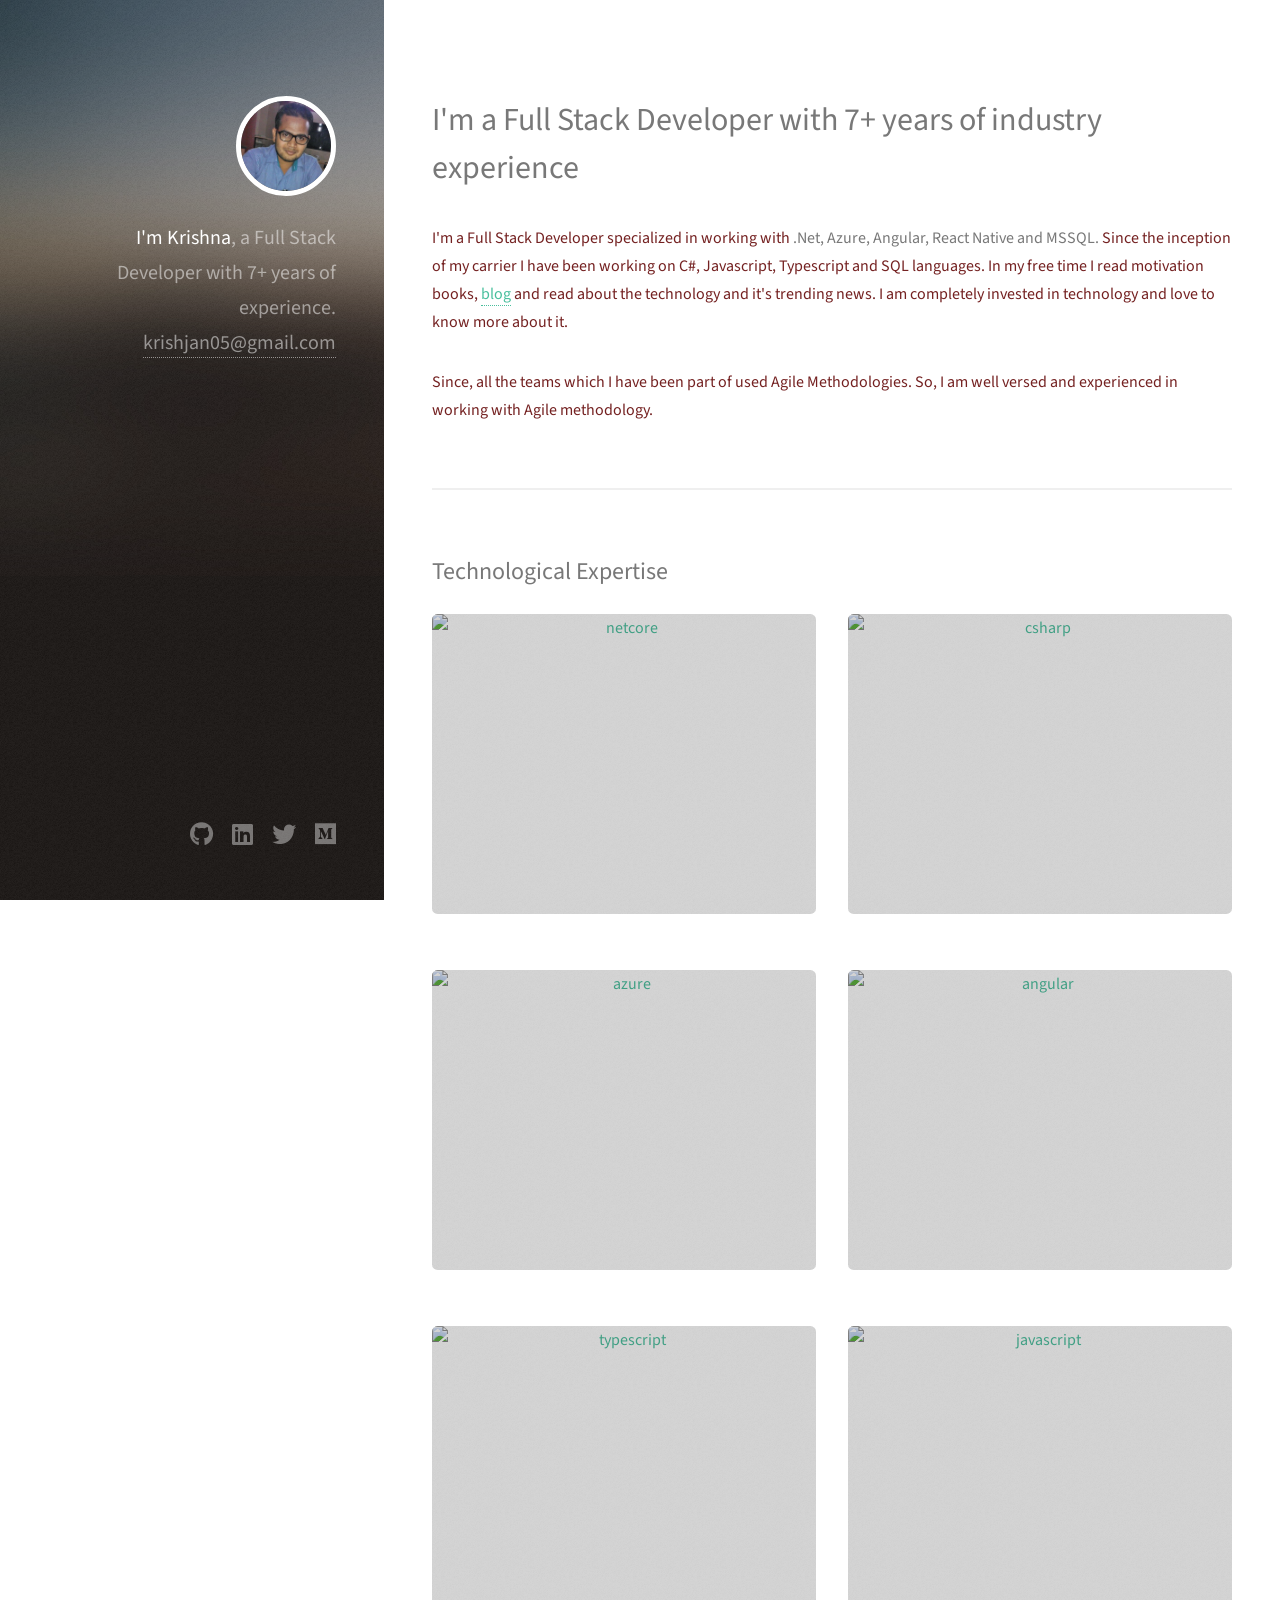
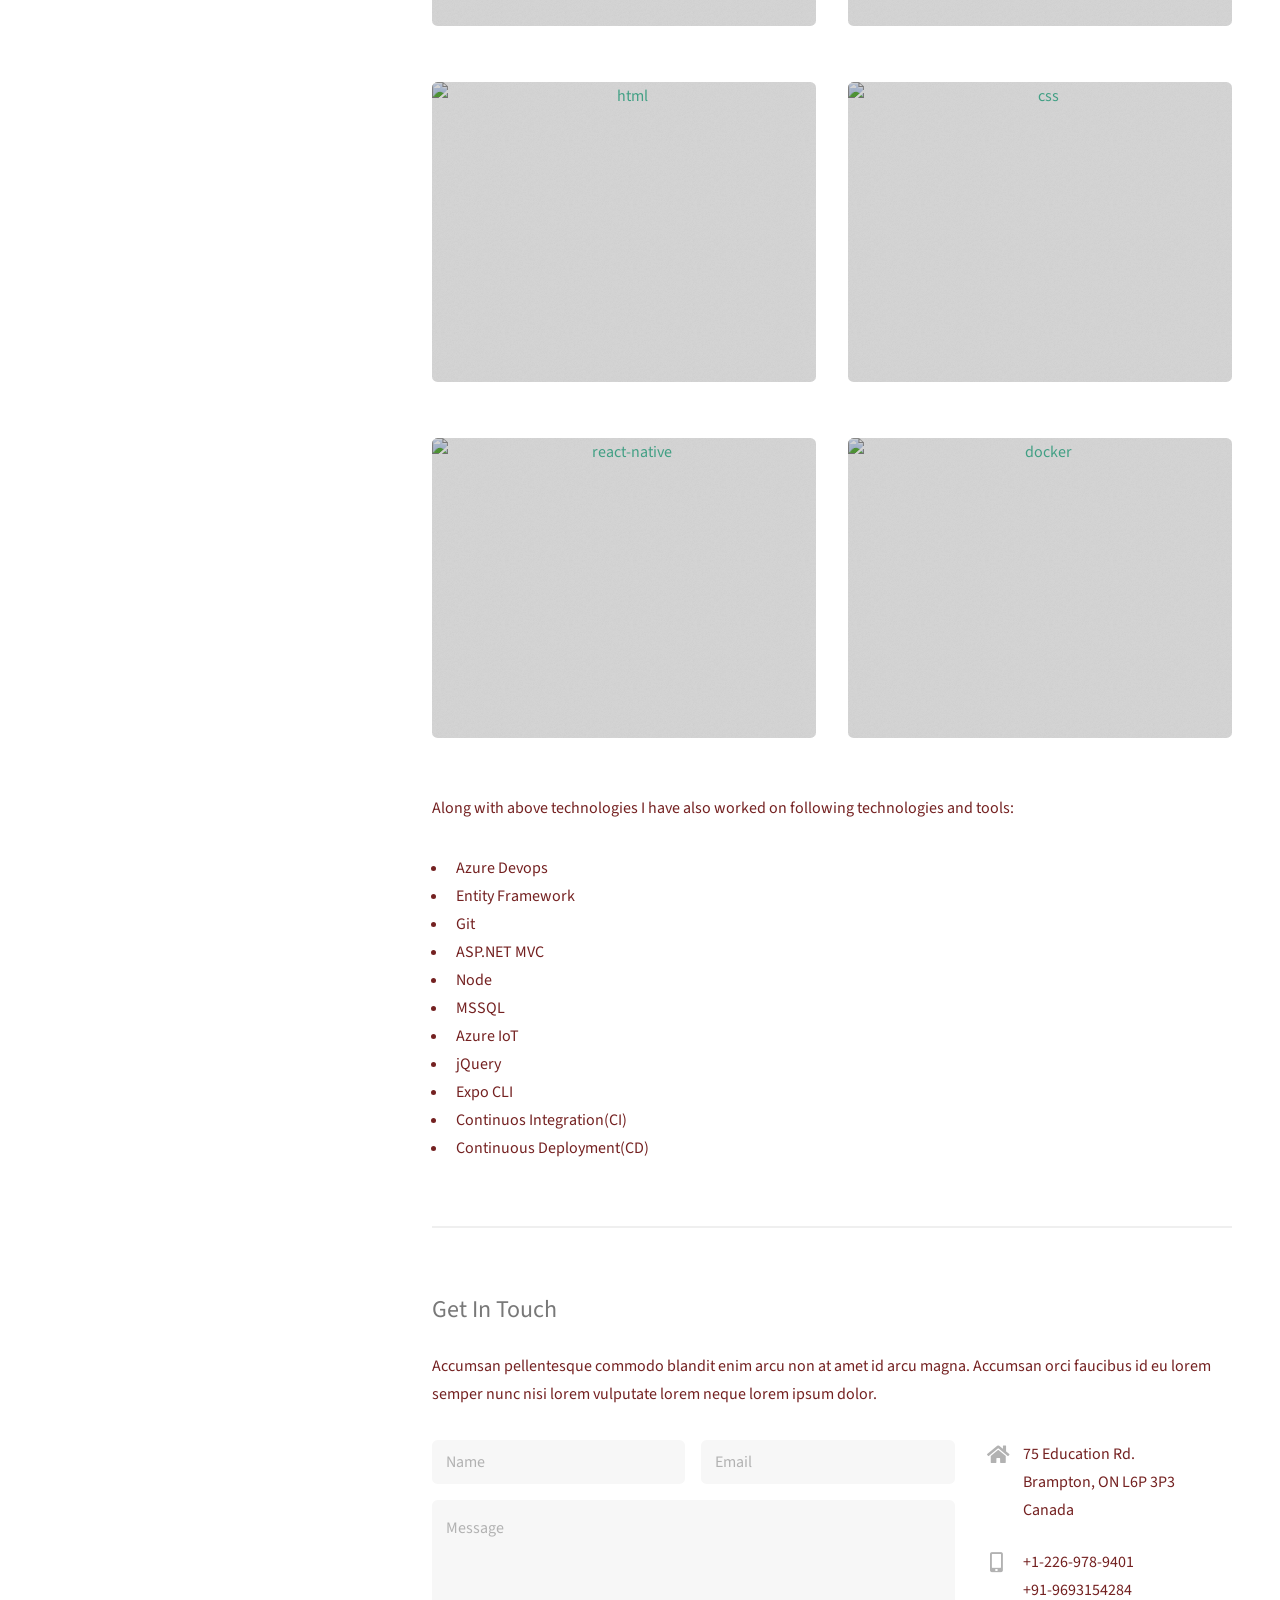
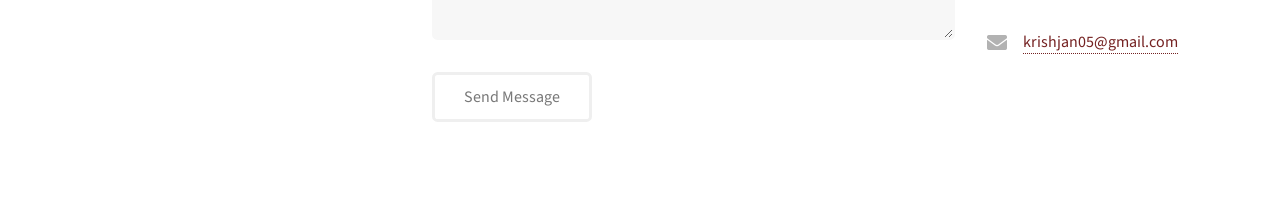
==== commit c9d2980e: "update technology" ====
--- a/index.html
+++ b/index.html
@@ -16,10 +16,11 @@
 		<!-- Header -->
 			<header id="header">
 				<div class="inner">
-					<a href="#" class="image avatar"><img src="images/avatar.jpg" alt="" /></a>
-					<h1><strong>I am Strata</strong>, a super simple<br />
-					responsive site template freebie<br />
-					crafted by <a href="http://html5up.net">HTML5 UP</a>.</h1>
+					<a href="mailto:krishjan05@gmail.com" class="image avatar" style="border: 5px white solid;"><img src="images/profile-image.png" alt="" /></a>
+					<h1><strong>I'm Krishna</strong>, a Full Stack Developer<br />
+					with 7+ years of experience.<br />
+					<a href="mailto:krishjan05@gmail.com">krishjan05@gmail.com</a>
+				</h1>
 				</div>
 			</header>
 
@@ -29,53 +30,103 @@
 				<!-- One -->
 					<section id="one">
 						<header class="major">
-							<h2>Ipsum lorem dolor aliquam ante commodo<br />
-							magna sed accumsan arcu neque.</h2>
+							<h2>I'm a Full Stack Developer with 7+ years of industry experience</h2>
 						</header>
-						<p>Accumsan orci faucibus id eu lorem semper. Eu ac iaculis ac nunc nisi lorem vulputate lorem neque cubilia ac in adipiscing in curae lobortis tortor primis integer massa adipiscing id nisi accumsan pellentesque commodo blandit enim arcu non at amet id arcu magna. Accumsan orci faucibus id eu lorem semper nunc nisi lorem vulputate lorem neque cubilia.</p>
-						<ul class="actions">
+						<p>I'm a Full Stack Developer specialized in working with <b> .Net, Azure, Angular, React Native and MSSQL.</b> 
+							Since the inception of my carrier I have been working on C#, Javascript, Typescript and SQL languages. 
+							In my free time I read motivation books, <a href="https://medium.com/@krishjan05"> blog</a> and read about the technology and it's trending news. 
+							I am completely invested in technology and love to know more about it.</p>
+							<p>Since, all the teams which I have been part of used Agile Methodologies. 
+								So, I am well versed and experienced in working with Agile methodology.</p>
+						<!-- <ul class="actions">
 							<li><a href="#" class="button">Learn More</a></li>
-						</ul>
+						</ul> -->
 					</section>
 
 				<!-- Two -->
 					<section id="two">
-						<h2>Recent Work</h2>
+						<h2>Technological Expertise</h2>
 						<div class="row">
 							<article class="col-6 col-12-xsmall work-item">
-								<a href="images/fulls/01.jpg" class="image fit thumb"><img src="images/thumbs/01.jpg" alt="" /></a>
-								<h3>Magna sed consequat tempus</h3>
-								<p>Lorem ipsum dolor sit amet nisl sed nullam feugiat.</p>
-							</article>
-							<article class="col-6 col-12-xsmall work-item">
-								<a href="images/fulls/02.jpg" class="image fit thumb"><img src="images/thumbs/02.jpg" alt="" /></a>
-								<h3>Ultricies lacinia interdum</h3>
-								<p>Lorem ipsum dolor sit amet nisl sed nullam feugiat.</p>
-							</article>
-							<article class="col-6 col-12-xsmall work-item">
-								<a href="images/fulls/03.jpg" class="image fit thumb"><img src="images/thumbs/03.jpg" alt="" /></a>
-								<h3>Tortor metus commodo</h3>
-								<p>Lorem ipsum dolor sit amet nisl sed nullam feugiat.</p>
-							</article>
-							<article class="col-6 col-12-xsmall work-item">
-								<a href="images/fulls/04.jpg" class="image fit thumb"><img src="images/thumbs/04.jpg" alt="" /></a>
-								<h3>Quam neque phasellus</h3>
-								<p>Lorem ipsum dolor sit amet nisl sed nullam feugiat.</p>
-							</article>
-							<article class="col-6 col-12-xsmall work-item">
-								<a href="images/fulls/05.jpg" class="image fit thumb"><img src="images/thumbs/05.jpg" alt="" /></a>
-								<h3>Nunc enim commodo aliquet</h3>
-								<p>Lorem ipsum dolor sit amet nisl sed nullam feugiat.</p>
-							</article>
-							<article class="col-6 col-12-xsmall work-item">
-								<a href="images/fulls/06.jpg" class="image fit thumb"><img src="images/thumbs/06.jpg" alt="" /></a>
-								<h3>Risus ornare lacinia</h3>
-								<p>Lorem ipsum dolor sit amet nisl sed nullam feugiat.</p>
+								<a href="images/fulls/01.jpg" class="image fit thumb">
+								<img src="https://github.com/krishjan05/krishjan05/raw/main/dot-net-core-7.svg" alt="netcore" height=300 /></a>
+								<!-- <h3>Magna sed consequat tempus</h3>
+								<p>Lorem ipsum dolor sit amet nisl sed nullam feugiat.</p> -->
+							</article>
+							<article class="col-6 col-12-xsmall work-item">
+								<a href="images/fulls/02.jpg" class="image fit thumb">
+								<img src="https://github.com/krishjan05/krishjan05/raw/main/c-sharp-c-seeklogo.com.svg" alt="csharp" height=300 /></a>
+								<!-- <h3>Ultricies lacinia interdum</h3>
+								<p>Lorem ipsum dolor sit amet nisl sed nullam feugiat.</p> -->
+							</article>
+							<article class="col-6 col-12-xsmall work-item">
+								<a href="images/fulls/03.jpg" class="image fit thumb">
+								<img src="https://github.com/krishjan05/krishjan05/raw/main/microsoft-azureicon-seeklogo.com.svg" alt="azure" height=300 /></a>
+								<!-- <h3>Tortor metus commodo</h3>
+								<p>Lorem ipsum dolor sit amet nisl sed nullam feugiat.</p> -->
+							</article>
+							<article class="col-6 col-12-xsmall work-item">
+								<a href="images/fulls/04.jpg" class="image fit thumb">
+								<img src="https://github.com/krishjan05/krishjan05/raw/main/angular-seeklogo.com.svg" alt="angular" height=300 /></a>
+								<!-- <h3>Quam neque phasellus</h3>
+								<p>Lorem ipsum dolor sit amet nisl sed nullam feugiat.</p> -->
+							</article>
+							<article class="col-6 col-12-xsmall work-item">
+								<a href="images/fulls/05.jpg" class="image fit thumb">
+								<img src="https://github.com/krishjan05/krishjan05/raw/main/ts-logo-512.svg" alt="typescript" height=300 /></a>
+								<!-- <h3>Nunc enim commodo aliquet</h3>
+								<p>Lorem ipsum dolor sit amet nisl sed nullam feugiat.</p> -->
+							</article>
+							<article class="col-6 col-12-xsmall work-item">
+								<a href="images/fulls/06.jpg" class="image fit thumb">
+								<img src="https://github.com/krishjan05/krishjan05/raw/main/javascript-js-seeklogo.com.svg" alt="javascript" height=300 /></a>
+								<!-- <h3>Risus ornare lacinia</h3>
+								<p>Lorem ipsum dolor sit amet nisl sed nullam feugiat.</p> -->
+							</article>
+							<article class="col-6 col-12-xsmall work-item">
+								<a href="images/fulls/03.jpg" class="image fit thumb">
+								<img src="https://github.com/krishjan05/krishjan05/raw/main/html5-without-wordmark-color.svg" alt="html" height=300 /></a>
+								<!-- <h3>Tortor metus commodo</h3>
+								<p>Lorem ipsum dolor sit amet nisl sed nullam feugiat.</p> -->
+							</article>
+							<article class="col-6 col-12-xsmall work-item">
+								<a href="images/fulls/04.jpg" class="image fit thumb">
+								<img src="https://github.com/krishjan05/krishjan05/raw/main/css-logo.svg" alt="css" height=300 /></a>
+								<!-- <h3>Quam neque phasellus</h3>
+								<p>Lorem ipsum dolor sit amet nisl sed nullam feugiat.</p> -->
+							</article>
+							<article class="col-6 col-12-xsmall work-item">
+								<a href="images/fulls/05.jpg" class="image fit thumb">
+								<img src="https://github.com/krishjan05/krishjan05/raw/main/react-native.svg" alt="react-native" height=300 /></a>
+								<!-- <h3>Nunc enim commodo aliquet</h3>
+								<p>Lorem ipsum dolor sit amet nisl sed nullam feugiat.</p> -->
+							</article>
+							<article class="col-6 col-12-xsmall work-item">
+								<a href="images/fulls/06.jpg" class="image fit thumb">
+								<img src="https://github.com/krishjan05/krishjan05/raw/main/docker.svg" alt="docker" height=300 /></a>
+								<!-- <h3>Risus ornare lacinia</h3>
+								<p>Lorem ipsum dolor sit amet nisl sed nullam feugiat.</p> -->
 							</article>
 						</div>
-						<ul class="actions">
+						<div>
+							<p>Along with above technologies I have also worked on following technologies and tools:</p>
+							<ul>
+								<li>Azure Devops</li>
+								<li>Entity Framework</li>
+								<li>Git</li>
+								<li>ASP.NET MVC</li>
+								<li>Node</li>
+								<li>MSSQL</li>
+								<li>Azure IoT</li>
+								<li>jQuery</li>
+								<li>Expo CLI</li>
+								<li>Continuos Integration(CI)</li>
+								<li>Continuous Deployment(CD)</li>
+							</ul>
+						</div>
+						<!-- <ul class="actions">
 							<li><a href="#" class="button">Full Portfolio</a></li>
-						</ul>
+						</ul> -->
 					</section>
 
 				<!-- Three -->
@@ -99,17 +150,17 @@
 								<ul class="labeled-icons">
 									<li>
 										<h3 class="icon solid fa-home"><span class="label">Address</span></h3>
-										1234 Somewhere Rd.<br />
-										Nashville, TN 00000<br />
-										United States
+										75 Education Rd.<br />
+										Brampton, ON L6P 3P3<br />
+										Canada
 									</li>
 									<li>
 										<h3 class="icon solid fa-mobile-alt"><span class="label">Phone</span></h3>
-										000-000-0000
+										+1-226-978-9401<br />+91-9693154284
 									</li>
 									<li>
 										<h3 class="icon solid fa-envelope"><span class="label">Email</span></h3>
-										<a href="#">hello@untitled.tld</a>
+										<a href="#">krishjan05@gmail.com</a>
 									</li>
 								</ul>
 							</div>
@@ -440,14 +491,14 @@
 			<footer id="footer">
 				<div class="inner">
 					<ul class="icons">
-						<li><a href="#" class="icon brands fa-twitter"><span class="label">Twitter</span></a></li>
-						<li><a href="#" class="icon brands fa-github"><span class="label">Github</span></a></li>
-						<li><a href="#" class="icon brands fa-dribbble"><span class="label">Dribbble</span></a></li>
-						<li><a href="#" class="icon solid fa-envelope"><span class="label">Email</span></a></li>
+						<li><a href="https://github.com/krishjan05" class="icon brands fa-github" target="_blank"><span class="label">Github</span></a></li>
+						<li><a href="https://www.linkedin.com/in/krishna-kanhaiya-89238455" target="_blank" class="icon brands fa-linkedin"><span class="label">LinkedIn</span></a></li>
+						<li><a href="https://twitter.com/krishjan05" target="_blank" class="icon brands fa-twitter"><span class="label">Twitter</span></a></li>
+						<li><a href="https://medium.com/@krishjan05" target="_blank" class="icon brands fa-medium"><span class="label">Medium</span></a></li>
 					</ul>
-					<ul class="copyright">
+					<!-- <ul class="copyright">
 						<li>&copy; Untitled</li><li>Design: <a href="http://html5up.net">HTML5 UP</a></li>
-					</ul>
+					</ul> -->
 				</div>
 			</footer>
 
